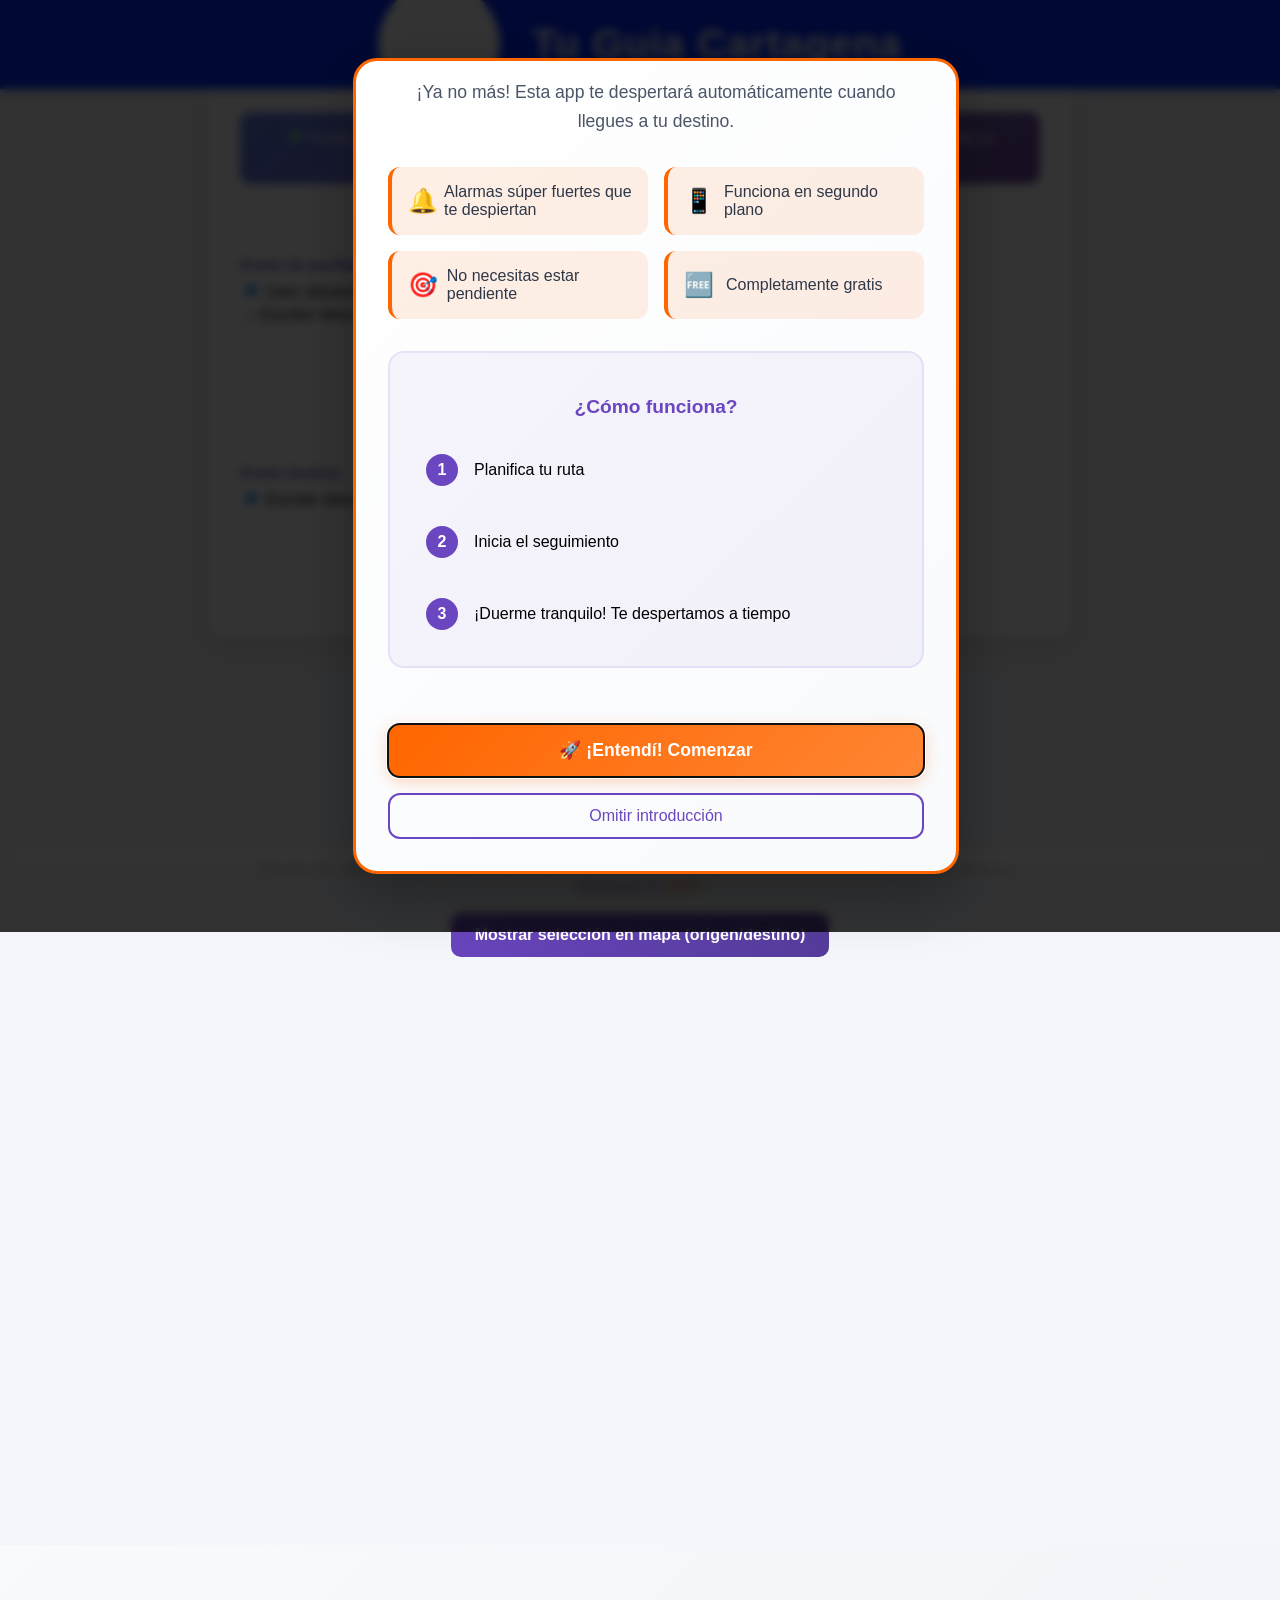
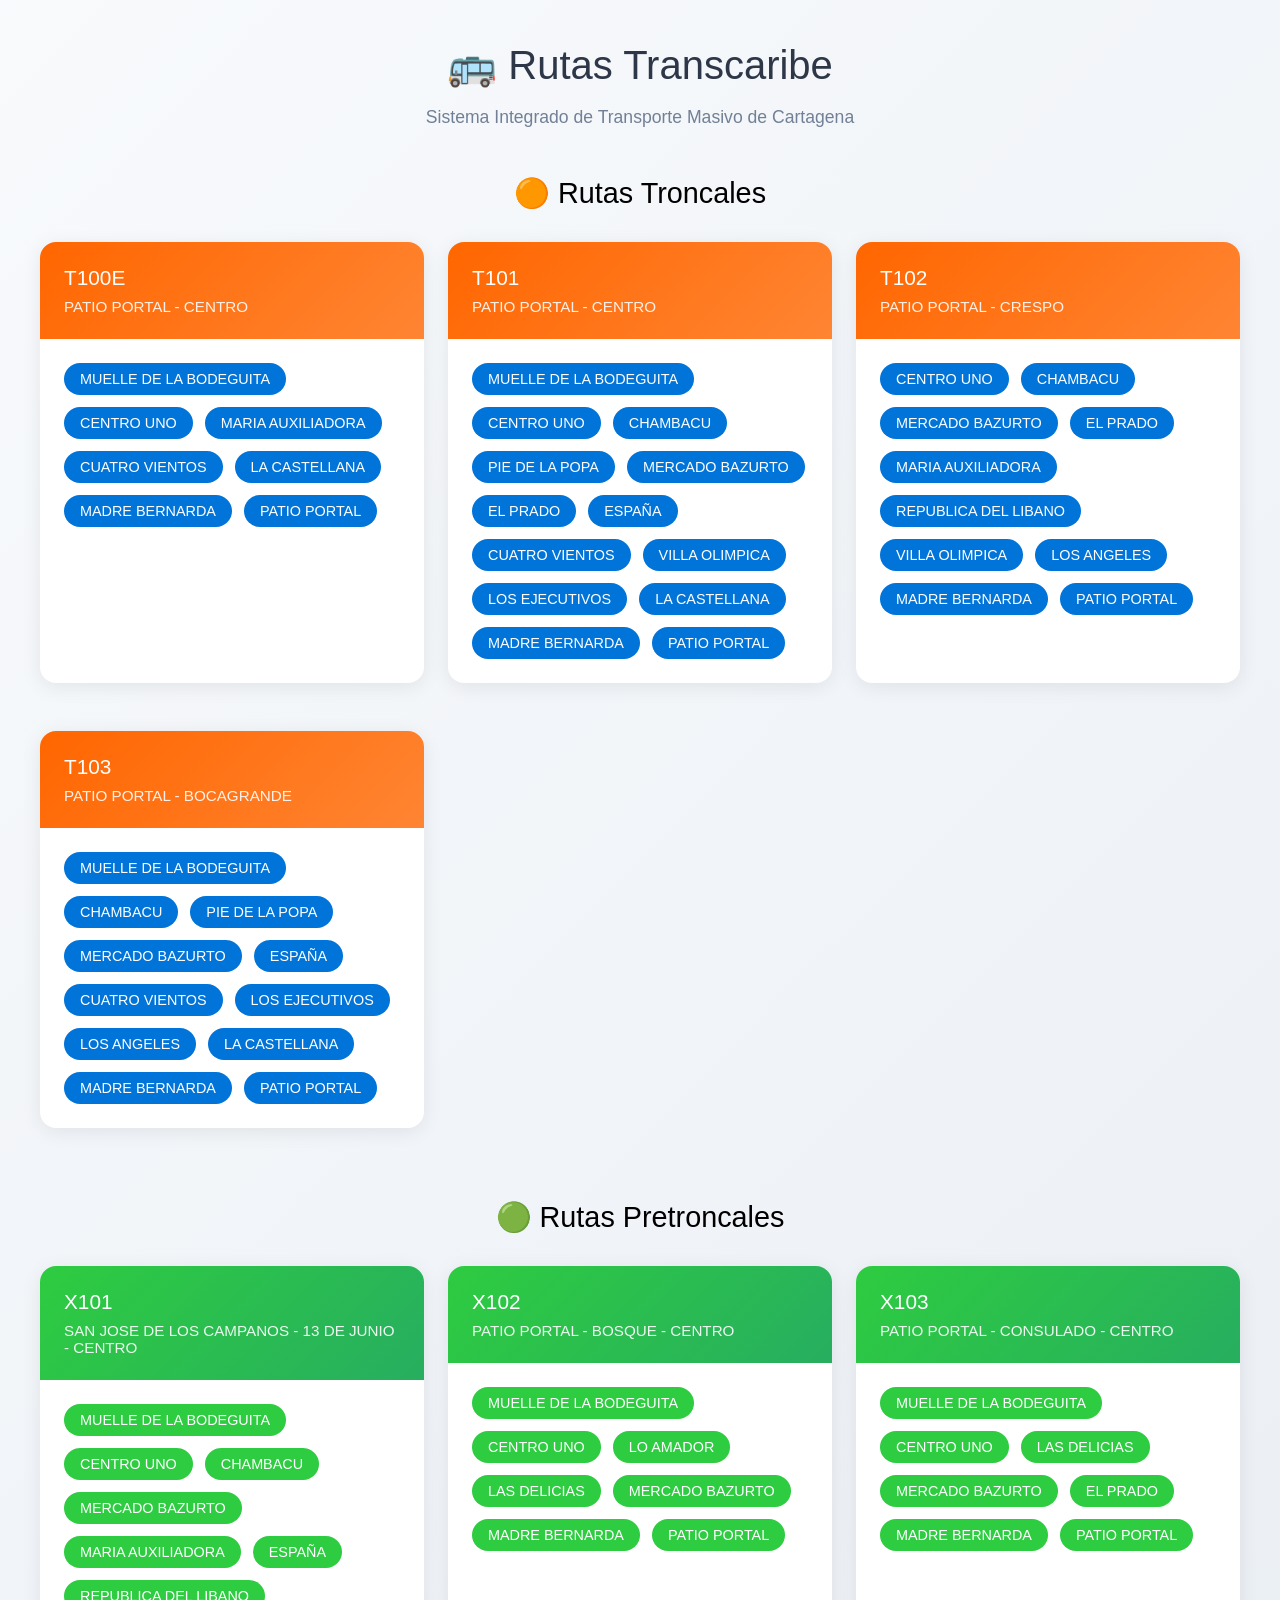
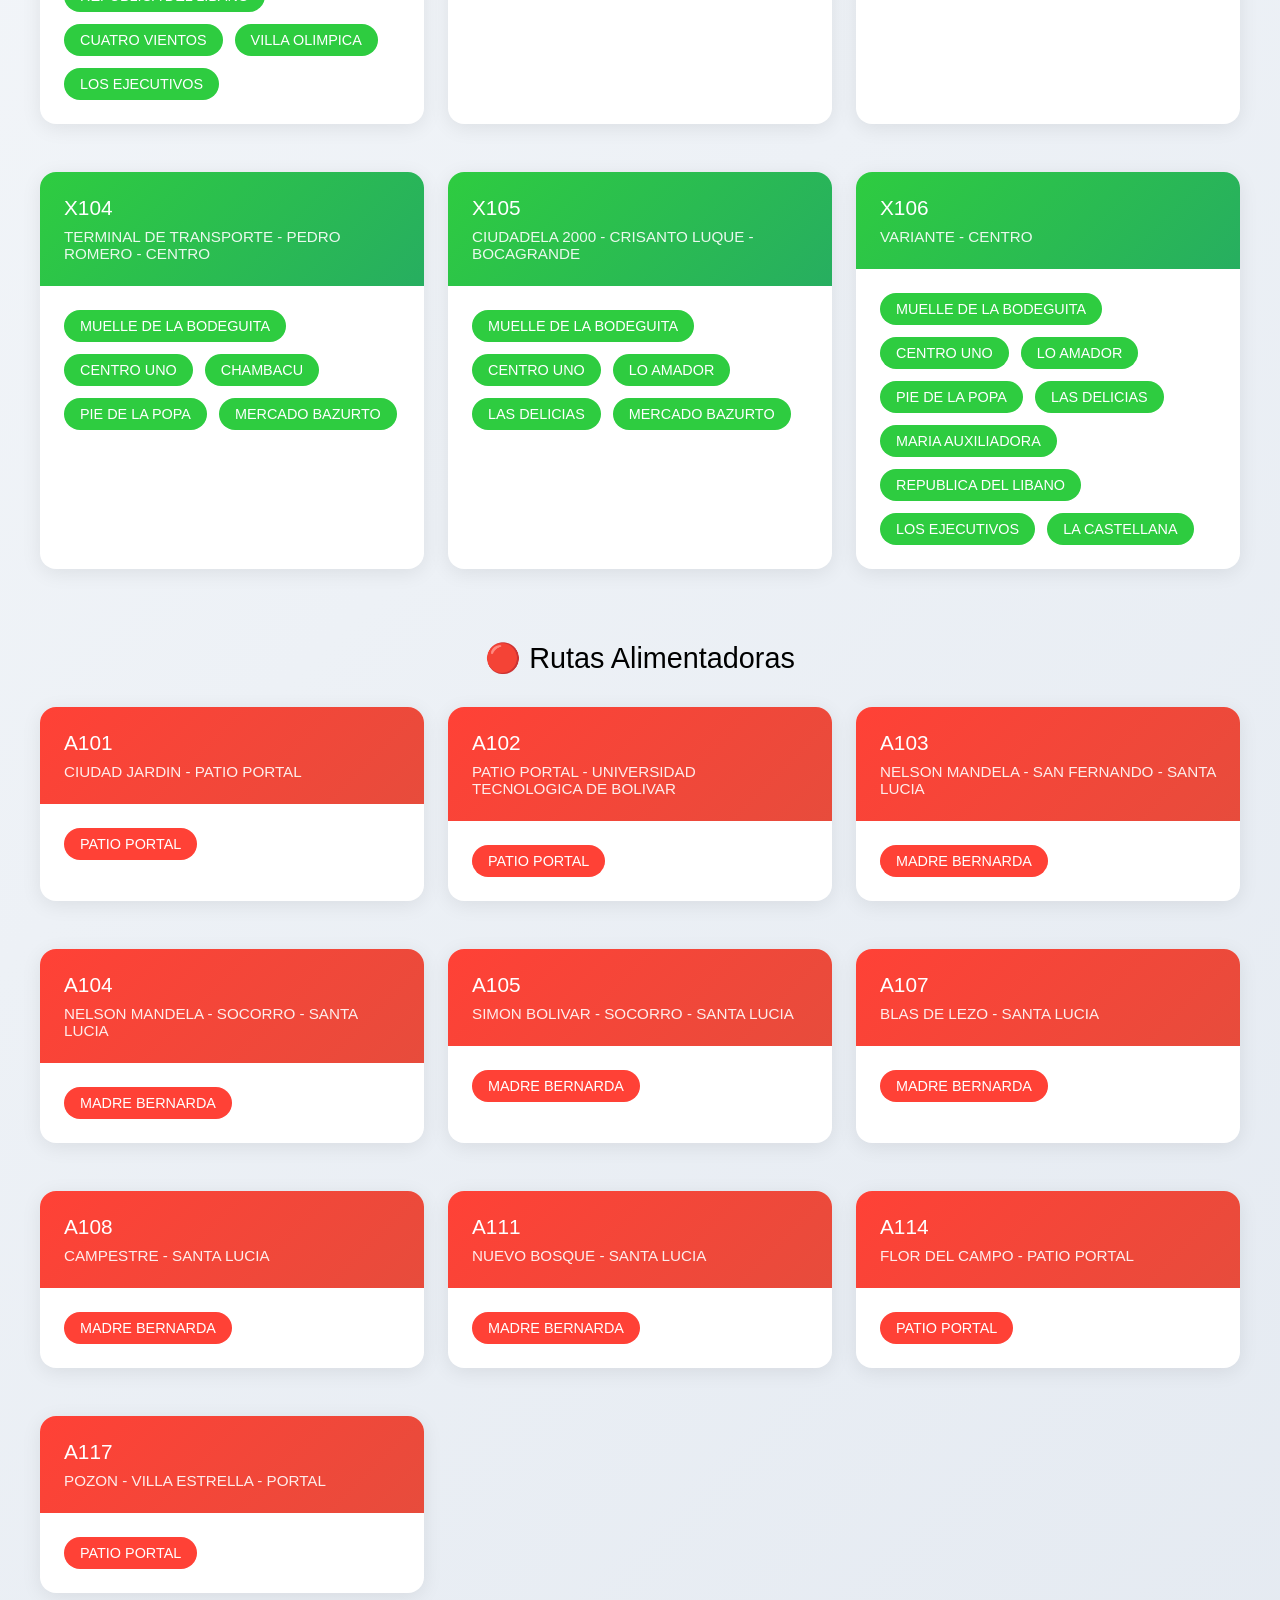
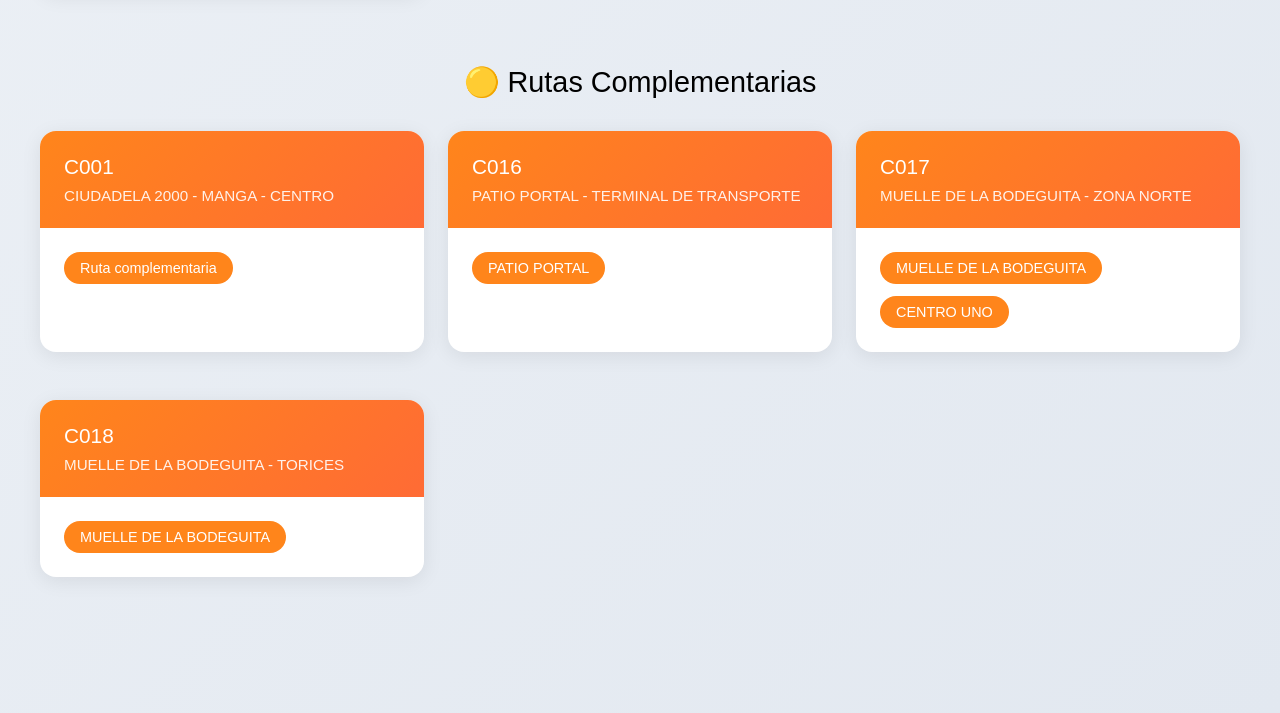
==== index.html @ 726232e3 "ajustes para ejecuncion en segundo plano" ====
<!DOCTYPE html>
<html lang="es">
<head>
    <meta charset="UTF-8">
    <meta name="viewport" content="width=device-width, initial-scale=1.0">
    <title>Mi Guia - Te lleva</title>
    <script src="https://unpkg.com/@mapbox/polyline@1.1.1/src/polyline.js"></script>
    <link rel="stylesheet" href="https://unpkg.com/leaflet/dist/leaflet.css" />
    <link rel="stylesheet" href="mobile-optimizations.css" />
    <link rel="icon" type="image/png" href="logoagapai-ok2.png" />
    
    <!-- PWA Manifest para funcionamiento en segundo plano -->
    <link rel="manifest" href="./manifest.json">
    
    <!-- Meta tags adicionales para PWA móvil -->
    <meta name="apple-mobile-web-app-capable" content="yes">
    <meta name="apple-mobile-web-app-status-bar-style" content="default">
    <meta name="apple-mobile-web-app-title" content="Tu Guía">
    <meta name="mobile-web-app-capable" content="yes">
    <meta name="application-name" content="Tu Guía">
    
    <!-- Iconos para iOS -->
    <link rel="apple-touch-icon" href="logoagapai-ok2.png">
    <link rel="apple-touch-icon" sizes="152x152" href="logoagapai-ok2.png">
    <link rel="apple-touch-icon" sizes="180x180" href="logoagapai-ok2.png">
    <link rel="apple-touch-icon" sizes="167x167" href="logoagapai-ok2.png">
    <style>
        body {
            font-family: 'Segoe UI', Arial, sans-serif;
            margin: 0;
            background: #f4f6fb;
            padding-top: 80px !important;
        }
        header {
            background: #ff6600;
            color: #fff;
            padding: 1.5rem 0;
            text-align: center;
            font-size: 2rem;
            letter-spacing: 1px;
            font-weight: bold;
        }
        .search-container {
            background: white;
            padding: 2rem;
            border-radius: 15px;
            box-shadow: 0 10px 30px rgba(0,0,0,0.1);
            margin-bottom: 2rem;
            max-width: 800px;
            margin-left: auto;
            margin-right: auto;
        }
        
        .search-info {
            background: linear-gradient(135deg, #667eea 0%, #764ba2 100%);
            color: white;
            padding: 1rem;
            border-radius: 10px;
            margin-bottom: 1.5rem;
            text-align: center;
            font-size: 0.9rem;
        }
        
        .search-info p {
            margin: 0;
            line-height: 1.4;
        }
        
        .category-selector {
            margin-bottom: 1.5rem;
        }
        
        .category-select {
            width: 100%;
            padding: 1rem;
            border: 2px solid #e2e8f0;
            border-radius: 12px;
            font-size: 1rem;
            background: white;
            color: #4a5568;
            cursor: pointer;
            transition: all 0.3s ease;
        }
        
        .category-select:focus {
            outline: none;
            border-color: #6b46c1;
            box-shadow: 0 0 0 3px rgba(107, 70, 193, 0.1);
        }
        
        .category-select option {
            padding: 0.5rem;
        }
        .search-row {
            display: flex;
            gap: 1rem;
            margin-bottom: 1rem;
            align-items: flex-end;
        }
        .search-row .search-button {
            height: 48px;
            min-width: 110px;
            margin-bottom: 0;
            align-self: flex-end;
            font-size: 1rem;
            padding: 0 1.5rem;
            white-space: nowrap;
        }
        @media (max-width: 600px) {
            .search-row {
                flex-direction: column;
                gap: 0.5rem;
                align-items: stretch;
            }
            .search-row .search-button {
                width: 100%;
                min-width: unset;
                height: 44px;
                margin-left: 0;
            }
        }
        .input-container {
            position: relative;
            flex: 1;
        }
        .search-input {
            width: 100%;
            padding: 1rem;
            border: 2px solid #e2e8f0;
            border-radius: 12px;
            font-size: 1rem;
            transition: all 0.3s ease;
            background: white;
        }
        .search-input:focus {
            outline: none;
            border-color: #6b46c1;
            box-shadow: 0 0 0 3px rgba(107, 70, 193, 0.1);
        }
        .search-button {
            padding: 1rem 2rem;
            background: linear-gradient(135deg, #6b46c1, #553c9a);
            color: white;
            border: none;
            border-radius: 12px;
            font-size: 1rem;
            font-weight: 500;
            cursor: pointer;
            transition: all 0.3s ease;
            white-space: nowrap;
        }
        .search-button:hover {
            transform: translateY(-2px);
            box-shadow: 0 8px 25px rgba(107, 70, 193, 0.3);
        }
        .or-divider {
            text-align: center;
            margin: 1.5rem 0;
            color: #718096;
            font-weight: 500;
            position: relative;
        }
        .or-divider::before,
        .or-divider::after {
            content: '';
            position: absolute;
            top: 50%;
            width: 45%;
            height: 1px;
            background: #e2e8f0;
        }
        .or-divider::before {
            left: 0;
        }
        .or-divider::after {
            right: 0;
        }
        .controls {
            display: flex;
            justify-content: center;
            gap: 1rem;
            margin-bottom: 2rem;
        }
        .btn-primary, .btn-secondary {
            padding: 1rem 2rem;
            border: none;
            border-radius: 12px;
            font-size: 1rem;
            font-weight: 500;
            cursor: pointer;
            transition: all 0.3s ease;
        }
        .btn-primary {
            background: linear-gradient(135deg, #6b46c1, #553c9a);
            color: white;
        }
        .btn-secondary {
            background: white;
            color: #6b46c1;
            border: 2px solid #6b46c1;
        }
        .btn-primary:hover, .btn-secondary:hover {
            transform: translateY(-2px);
            box-shadow: 0 8px 25px rgba(107, 70, 193, 0.2);
        }
        .info {
            text-align: center;
            margin: 1rem 0;
            padding: 1rem;
            background: rgba(107, 70, 193, 0.1);
            border-radius: 12px;
            color: #553c9a;
            font-weight: 500;
        }
        .legend {
            background: white;
            padding: 2rem;
            border-radius: 16px;
            box-shadow: 0 4px 20px rgba(0, 0, 0, 0.08);
            margin: 2rem 0;
        }
        
        .legend h3 {
            color: #2d3748;
            margin-bottom: 1rem;
            font-size: 1.5rem;
        }
        
        .legend ul {
            list-style: none;
            padding: 0;
        }
        
        .legend li {
            margin-bottom: 0.5rem;
            color: #4a5568;
        }
        
        /* Estilos para contenedores lado a lado */
        .info-containers {
            display: grid;
            grid-template-columns: 1fr 1fr;
            gap: 2rem;
            margin: 2rem 0;
        }
        
        .stats-container {
            background: linear-gradient(135deg, #667eea 0%, #764ba2 100%);
            padding: 2rem;
            border-radius: 16px;
            color: white;
            box-shadow: 0 4px 20px rgba(0, 0, 0, 0.08);
        }
        
        .stats-container h3 {
            margin: 0 0 1.5rem 0;
            font-size: 1.5rem;
            color: white;
        }
        
        .stats-grid {
            display: grid;
            grid-template-columns: repeat(2, 1fr);
            gap: 1rem;
            margin-bottom: 1.5rem;
        }
        
        .stat-item {
            text-align: center;
            padding: 1rem;
            background: rgba(255, 255, 255, 0.1);
            border-radius: 12px;
            backdrop-filter: blur(10px);
        }
        
        .stat-number {
            font-size: 2rem;
            font-weight: bold;
            margin-bottom: 0.5rem;
        }
        
        .stat-label {
            font-size: 0.9rem;
            opacity: 0.9;
        }
        
        .stats-info {
            font-size: 0.9rem;
            opacity: 0.9;
            line-height: 1.6;
        }
        
        @media (max-width: 768px) {
            .info-containers {
                grid-template-columns: 1fr;
                gap: 1rem;
            }
            
            .stats-grid {
                grid-template-columns: repeat(2, 1fr);
            }
        }
        
        @media (max-width: 480px) {
            .stats-grid {
                grid-template-columns: 1fr;
            }
        }
        .suggestions {
            position: absolute;
            left: 0;
            right: 0;
            top: 100%;
            background: #fff;
            border: 2px solid #6b46c1;
            border-radius: 0 0 12px 12px;
            box-shadow: 0 8px 24px rgba(107,70,193,0.15);
            z-index: 9999;
            max-height: 220px;
            overflow-y: auto;
            margin-top: -4px;
        }
        .suggestion-item {
            padding: 0.8em 1.2em;
            cursor: pointer;
            border-bottom: 1px solid #f3eaff;
            font-size: 1rem;
            transition: background 0.2s, color 0.2s;
        }
        .suggestion-item:last-child {
            border-bottom: none;
        }
        .suggestion-item:hover {
            background: #f3eaff;
            color: #6b46c1;
        }
        /* Asegura que el contenedor padre tenga posición relativa */
        .search-group { position: relative; }
        #map {
            width: 100vw;
            height: 60vh;
        }
        .controls {
            display: flex;
            flex-wrap: wrap;
            gap: 1rem;
            justify-content: center;
            margin: 1.5rem 0;
        }
        .controls button {
            padding: 0.5rem 1rem;
            font-size: 1rem;
            border-radius: 5px;
            border: none;
            cursor: pointer;
            transition: background 0.2s;
        }
        .btn-primary {
            background: #ff6600;
            color: #fff;
        }
        .btn-primary:hover {
            background: #e65c00;
        }
        .btn-secondary {
            background: #6c757d;
            color: #fff;
        }
        .btn-secondary:hover {
            background: #5a6268;
        }
        .info {
            text-align: center;
            margin-bottom: 1rem;
            color: #333;
            padding: 1rem;
            background: #fff;
            border-radius: 5px;
            margin: 1rem;
        }
        .legend {
            background: #fff;
            padding: 1rem;
            border-radius: 8px;
            box-shadow: 0 2px 8px rgba(0,0,0,0.07);
            max-width: 350px;
            margin: 2rem auto;
        }
        .legend h3 {
            margin-top: 0;
            color: #ff6600;
        }
        .legend ul {
            padding-left: 1.2rem;
        }
        .suggestions {
            position: absolute;
            background: #fff;
            border: 1px solid #ddd;
            border-top: none;
            max-height: 150px;
            overflow-y: auto;
            z-index: 1000;
            width: 100%;
            box-shadow: 0 2px 4px rgba(0,0,0,0.1);
        }
        .suggestion-item {
            padding: 0.5rem;
            cursor: pointer;
            border-bottom: 1px solid #eee;
        }
        .suggestion-item:hover {
            background: #f8f9fa;
        }
        .input-container {
            position: relative;
            flex: 1;
        }
        
        @media (max-width: 600px) {
            #map { height: 50vh; }
            .search-row { flex-direction: column; }
        }
        
        /* Estilos para la sección de rutas detalladas */
        .routes-detail-section {
            background: linear-gradient(135deg, #f8fafc 0%, #e2e8f0 100%);
            padding: 4rem 2rem;
            margin-top: 2rem;
        }
        
        .routes-container {
            max-width: 1200px;
            margin: 0 auto;
        }
        
        .routes-title {
            text-align: center;
            font-size: 2.5rem;
            font-weight: 300;
            color: #2d3748;
            margin-bottom: 0.5rem;
        }
        
        .routes-subtitle {
            text-align: center;
            color: #718096;
            font-size: 1.1rem;
            margin-bottom: 3rem;
        }
        
        .route-category {
            margin-bottom: 3rem;
        }
        
        .category-title {
            font-size: 1.8rem;
            font-weight: 400;
            margin-bottom: 2rem;
            text-align: center;
        }
        
        .route-card {
            background: white;
            border-radius: 16px;
            box-shadow: 0 4px 20px rgba(0, 0, 0, 0.08);
            margin-bottom: 1.5rem;
            overflow: hidden;
            transition: transform 0.3s ease, box-shadow 0.3s ease;
        }
        
        .route-card:hover {
            transform: translateY(-4px);
            box-shadow: 0 8px 30px rgba(0, 0, 0, 0.12);
        }
        
        .route-header {
            padding: 1.5rem;
            color: white;
        }
        
        .route-header h4 {
            margin: 0 0 0.5rem 0;
            font-size: 1.3rem;
            font-weight: 500;
        }
        
        .route-info {
            font-size: 0.95rem;
            opacity: 0.9;
        }
        
        .route-stations {
            padding: 1.5rem;
            display: flex;
            flex-wrap: wrap;
            gap: 0.75rem;
        }
        
        .station-item {
            padding: 0.5rem 1rem;
            border-radius: 20px;
            font-size: 0.9rem;
            font-weight: 400;
            color: white;
            transition: transform 0.2s ease;
        }
        
        .station-item:hover {
            transform: scale(1.05);
        }
        
        .station-item.portal {
            background: #ff6600;
        }
        
        .station-item.troncal {
            background: #0074D9;
        }
        
        .station-item.pretroncal {
            background: #2ECC40;
        }
        
        .station-item.alimentadora {
            background: #FF4136;
        }
        
        .station-item.complementaria {
            background: #FF851B;
        }
        
        .route-footer {
            padding: 1rem 1.5rem;
            background: #f7fafc;
            border-top: 1px solid #e2e8f0;
            display: flex;
            justify-content: space-between;
            align-items: center;
            font-size: 0.9rem;
            color: #4a5568;
        }
        
        .route-footer span {
            display: flex;
            align-items: center;
            gap: 0.5rem;
        }
        
        @media (max-width: 768px) {
            .routes-detail-section {
                padding: 2rem 1rem;
            }
            
            .routes-title {
                font-size: 2rem;
            }
            
            .route-stations {
                flex-direction: column;
                gap: 0.5rem;
            }
            
            .route-footer {
                flex-direction: column;
                gap: 0.5rem;
                text-align: center;
            }
        }
        
        .input-with-button {
            position: relative;
            display: flex;
            align-items: center;
        }
        
        .location-btn {
            position: absolute;
            right: 10px;
            background: linear-gradient(135deg, #10cdb7 0%, #02912a 100%);
            border: none;
            border-radius: 50%;
            width: 40px;
            height: 40px;
            display: flex;
            align-items: center;
            justify-content: center;
            cursor: pointer;
            transition: all 0.3s ease;
            color: white;
            box-shadow: 0 2px 8px rgba(72, 176, 2, 0.3);
        }
        
        .location-btn:hover {
            transform: scale(1.1);
            box-shadow: 0 4px 12px rgba(2, 191, 46, 0.4);
        }
        
        .location-btn:active {
            transform: scale(0.95);
        }
        
        .location-btn.loading {
            animation: pulse 1.5s infinite;
        }
        
        @keyframes pulse {
            0% { transform: scale(1); }
            50% { transform: scale(1.1); }
            100% { transform: scale(1); }
        }
        
        .search-input {
            padding-right: 60px;
        }
        #endInput {
            width: 100%;
            min-width: 180px;
            max-width: 100%;
            box-sizing: border-box;
        }
        @media (max-width: 600px) {
            .search-row {
                flex-direction: column;
                gap: 0.5rem;
                align-items: stretch;
            }
            .search-row .input-container {
                max-width: 100%;
            }
            #endInput {
                max-width: 100%;
            }
        }
        
        /* Estilos para el vehículo en movimiento */
        .vehicle-marker {
            background: #ff6600;
            border-radius: 50%;
            width: 24px;
            height: 24px;
            display: flex;
            align-items: center;
            justify-content: center;
            border: 3px solid white;
            box-shadow: 0 0 8px rgba(255, 102, 0, 0.6);
            animation: pulse 2s infinite;
            transition: all 0.3s ease;
        }
        
        .vehicle-marker.moving {
            background: #28a745;
            box-shadow: 0 0 12px rgba(40, 167, 69, 0.8);
            animation: pulse 1s infinite, bounce 0.8s infinite;
        }
        
        .vehicle-marker.stopped {
            background: #ff6600;
            box-shadow: 0 0 8px rgba(255, 102, 0, 0.6);
            animation: pulse 3s infinite;
        }
        
        .vehicle-marker::before {
            content: '🚗';
            font-size: 12px;
            animation: bounce 1s infinite;
        }
        
        .vehicle-marker.moving::before {
            animation: bounce 0.8s infinite;
        }
        
        .vehicle-marker.stopped::before {
            animation: none;
        }
        
        /* Estilos para la ruta en tiempo real */
        .realtime-route {
            stroke: #ff6600;
            stroke-width: 4;
            stroke-linecap: round;
            stroke-dasharray: 8, 4;
            animation: dash 2s linear infinite;
        }
        
        @keyframes dash {
            to {
                stroke-dashoffset: -12;
            }
        }
        
        /* Panel de control de la ruta */
        .route-controls {
            position: absolute;
            top: 10px;
            right: 10px;
            background: white;
            padding: 1rem;
            border-radius: 10px;
            box-shadow: 0 4px 12px rgba(0,0,0,0.15);
            z-index: 1000;
            min-width: 200px;
        }
        
        .route-controls h4 {
            margin: 0 0 0.5rem 0;
            color: #333;
            font-size: 0.9rem;
        }
        
        .route-stats {
            display: grid;
            grid-template-columns: 1fr 1fr;
            gap: 0.5rem;
            margin-bottom: 0.5rem;
        }
        
        .route-stat {
            text-align: center;
            padding: 0.5rem;
            background: #f8f9fa;
            border-radius: 5px;
            font-size: 0.8rem;
        }
        
        .route-stat .value {
            font-weight: bold;
            color: #ff6600;
        }
        
        .route-controls button {
            width: 100%;
            padding: 0.5rem;
            margin: 0.25rem 0;
            border: none;
            border-radius: 5px;
            cursor: pointer;
            font-size: 0.8rem;
            transition: all 0.3s ease;
        }
        
        .btn-play {
            background: #28a745;
            color: white;
        }
        
        .btn-pause {
            background: #ffc107;
            color: #333;
        }
        
        .btn-stop {
            background: #dc3545;
            color: white;
        }
        
        .btn-play:hover { background: #218838; }
        .btn-pause:hover { background: #e0a800; }
        .btn-stop:hover { background: #c82333; }
        
        /* Indicador de progreso */
        .progress-indicator {
            width: 100%;
            height: 4px;
            background: #e9ecef;
            border-radius: 2px;
            overflow: hidden;
            margin: 0.5rem 0;
        }
        
        .progress-bar {
            height: 100%;
            background: linear-gradient(90deg, #ff6600, #ff8533);
            width: 0%;
            transition: width 0.3s ease;
        }
        
        /* Estilos para el modo de seguimiento */
        .tracking-mode {
            position: absolute;
            top: 10px;
            left: 10px;
            background: rgba(255, 102, 0, 0.9);
            color: white;
            padding: 0.5rem 1rem;
            border-radius: 20px;
            font-size: 0.8rem;
            font-weight: bold;
            z-index: 1000;
            display: none;
        }
        
        .tracking-mode.active {
            display: block;
            animation: fadeInOut 2s infinite;
        }
        
        @keyframes fadeInOut {
            0%, 100% { opacity: 0.8; }
            50% { opacity: 1; }
        }
        
        /* Estilos para el panel de control automático */
        .route-controls {
            background: rgba(255,255,255,0.95) !important;
            color: #222 !important;
            border: 2px solid #bbb !important;
            padding: 1.5rem;
            border-radius: 16px;
            box-shadow: 0 8px 25px rgba(0, 0, 0, 0.15);
            margin: 1rem auto;
            max-width: 500px;
            text-align: center;
        }
        
        .route-controls h4 {
            margin: 0 0 1rem 0;
            font-size: 1.3rem;
            font-weight: 600;
        }
        
        .route-stats {
            display: grid;
            grid-template-columns: repeat(3, 1fr);
            gap: 1rem;
            margin-bottom: 1.5rem;
        }
        
        .route-stat {
            background: rgba(255, 255, 255, 0.15);
            padding: 1rem;
            border-radius: 12px;
            backdrop-filter: blur(10px);
        }
        
        .route-stat .value {
            font-size: 1.5rem;
            font-weight: bold;
            margin-bottom: 0.25rem;
        }
        
        .route-stat div:last-child {
            font-size: 0.8rem;
            opacity: 0.9;
        }
        
        .progress-indicator {
            background: rgba(255, 255, 255, 0.2);
            border-radius: 10px;
            height: 8px;
            margin-bottom: 1rem;
            overflow: hidden;
        }
        
        .progress-bar {
            background: linear-gradient(90deg, #28a745, #20c997);
            height: 100%;
            width: 0%;
            transition: width 0.5s ease;
            border-radius: 10px;
        }
        
        .auto-status {
            background: rgba(255, 255, 255, 0.1);
            padding: 1rem;
            border-radius: 12px;
            margin-bottom: 1rem;
            transition: background 0.3s ease;
        }
        
        .status-indicator {
            font-size: 1.1rem;
            font-weight: 600;
            display: block;
            color: #ffcc00;
            text-shadow: 0 1px 2px rgba(0, 0, 0, 0.1);
        }
        
        .auto-controls {
            display: flex;
            justify-content: center;
        }
        
        .btn-stop {
            background: rgba(220, 53, 69, 0.9);
            color: white;
            border: none;
            padding: 0.75rem 1.5rem;
            border-radius: 10px;
            font-size: 1rem;
            font-weight: 600;
            cursor: pointer;
            transition: all 0.3s ease;
        }
        
        .btn-stop:hover {
            background: rgba(220, 53, 69, 1);
            transform: translateY(-2px);
            box-shadow: 0 4px 12px rgba(220, 53, 69, 0.3);
        }
        
        .tracking-mode {
            background: linear-gradient(135deg, #28a745, #20c997);
            color: white;
            text-align: center;
            padding: 0.75rem;
            font-weight: 600;
            border-radius: 10px;
            margin: 1rem auto;
            max-width: 500px;
            display: none;
        }
        
        .tracking-mode.active {
            display: block;
        }
        
        /* Estilos para el sistema de botones de selección en mapa */
        .map-selection-toggle {
            background: linear-gradient(135deg, #6b46c1, #553c9a);
            color: white;
            border: none;
            padding: 0.75rem 1.5rem;
            border-radius: 10px;
            font-size: 1rem;
            font-weight: 600;
            cursor: pointer;
            transition: all 0.3s ease;
            margin: 1rem auto;
            display: block;
        }
        
        .map-selection-toggle:hover {
            transform: translateY(-2px);
            box-shadow: 0 8px 25px rgba(107, 70, 193, 0.3);
        }
        
        .map-selection-controls {
            background: rgba(255, 255, 255, 0.95);
            padding: 1rem;
            border-radius: 12px;
            box-shadow: 0 4px 20px rgba(0, 0, 0, 0.1);
            margin: 1rem auto;
            max-width: 500px;
            text-align: center;
            display: none;
            backdrop-filter: blur(10px);
        }
        
        .map-selection-controls.active {
            display: block;
        }
        
        .map-selection-controls h4 {
            margin: 0 0 1rem 0;
            color: #333;
            font-size: 1.1rem;
        }
        
        .map-selection-buttons {
            display: flex;
            gap: 1rem;
            justify-content: center;
            flex-wrap: wrap;
        }
        
        .map-selection-btn {
            background: linear-gradient(135deg, #667eea, #764ba2);
            color: white;
            border: none;
            padding: 0.75rem 1.5rem;
            border-radius: 8px;
            font-size: 0.9rem;
            font-weight: 500;
            cursor: pointer;
            transition: all 0.3s ease;
            white-space: nowrap;
        }
        
        .map-selection-btn:hover {
            transform: translateY(-2px);
            box-shadow: 0 4px 15px rgba(102, 126, 234, 0.3);
        }
        
        .map-selection-btn.active {
            background: linear-gradient(135deg, #28a745, #20c997);
            box-shadow: 0 4px 15px rgba(40, 167, 69, 0.3);
        }
        
        .map-selection-info {
            margin-top: 1rem;
            padding: 0.75rem;
            background: rgba(107, 70, 193, 0.1);
            border-radius: 8px;
            color: #553c9a;
            font-size: 0.9rem;
            font-weight: 500;
        }
        
        /* Estilos para la sección de rutas Transcaribe */
        .routes-section {
            background: linear-gradient(135deg, #f8fafc 0%, #e2e8f0 100%);
            padding: 4rem 2rem;
            margin-top: 2rem;
        }
        
        .routes-container {
            max-width: 1200px;
            margin: 0 auto;
        }
        
        .routes-title {
            text-align: center;
            font-size: 2.5rem;
            font-weight: 300;
            color: #2d3748;
            margin-bottom: 0.5rem;
        }
        
        .routes-subtitle {
            text-align: center;
            color: #718096;
            font-size: 1.1rem;
            margin-bottom: 3rem;
        }
        
        .route-category {
            margin-bottom: 3rem;
        }
        
        .category-title {
            font-size: 1.8rem;
            font-weight: 400;
            margin-bottom: 2rem;
            text-align: center;
        }
        
        .routes-grid {
            display: grid;
            grid-template-columns: repeat(auto-fit, minmax(350px, 1fr));
            gap: 1.5rem;
        }
        
        .route-card {
            background: white;
            border-radius: 16px;
            box-shadow: 0 4px 20px rgba(0, 0, 0, 0.08);
            overflow: hidden;
            transition: transform 0.3s ease, box-shadow 0.3s ease;
        }
        
        .route-card:hover {
            transform: translateY(-4px);
            box-shadow: 0 8px 30px rgba(0, 0, 0, 0.12);
        }
        
        .route-header {
            padding: 1.5rem;
            color: white;
        }
        
        .route-header h4 {
            margin: 0 0 0.5rem 0;
            font-size: 1.3rem;
            font-weight: 500;
        }
        
        .route-info {
            font-size: 0.95rem;
            opacity: 0.9;
        }
        
        .route-stations {
            padding: 1.5rem;
            display: flex;
            flex-wrap: wrap;
            gap: 0.75rem;
        }
        
        .station-item {
            padding: 0.5rem 1rem;
            border-radius: 20px;
            font-size: 0.9rem;
            font-weight: 400;
            color: white;
            transition: transform 0.2s ease;
        }
        
        .station-item:hover {
            transform: scale(1.05);
        }
        
        .station-item.portal {
            background: #ff6600;
        }
        
        .station-item.troncal {
            background: #0074D9;
        }
        
        .station-item.pretroncal {
            background: #2ECC40;
        }
        
        .station-item.alimentadora {
            background: #FF4136;
        }
        
        .station-item.complementaria {
            background: #FF851B;
        }
        
        @media (max-width: 768px) {
            .routes-section {
                padding: 2rem 1rem;
            }
            
            .routes-title {
                font-size: 2rem;
            }
            
            .routes-grid {
                grid-template-columns: 1fr;
            }
            
            .route-stations {
                flex-direction: column;
                gap: 0.5rem;
            }
        }
        /* Agregar estilos para las etiquetas de estación */
        .estacion-label {
            background: #fff;
            color: #ff6600;
            font-weight: bold;
            border-radius: 6px;
            border: 1px solid #ff6600;
            padding: 2px 8px;
            font-size: 1rem;
            box-shadow: 0 2px 8px rgba(0,0,0,0.07);
        }
        .search-input, #startUbicacionInput, #startDireccionInput, #endDireccionInput, #startParaderoSelect, #endParaderoSelect {
          width: 100%;
          max-width: 400px;
          box-sizing: border-box;
          margin-left: auto;
          margin-right: auto;
          display: block;
        }
        #updateLocationBtn.location-btn {
          width: 100%;
          max-width: 200px;
          margin: 0.5em auto 0 auto;
          display: block;
          position: static;
        }
        /* Estilo visual mejorado para los selectores de paraderos */
        #startParaderoSelect, #endParaderoSelect {
            border: 2px solid #6b46c1;
            border-radius: 12px;
            padding: 0.7em 1.2em;
            font-size: 1.05rem;
            background: #fff;
            color: #2d3748;
            box-shadow: 0 2px 12px rgba(107,70,193,0.10);
            transition: border-color 0.2s, box-shadow 0.2s;
            outline: none;
            margin-bottom: 0.7em;
            appearance: none;
            background-image: url('data:image/svg+xml;utf8,<svg fill="%236b46c1" height="20" viewBox="0 0 20 20" width="20" xmlns="http://www.w3.org/2000/svg"><path d="M7.293 8.293a1 1 0 011.414 0L10 9.586l1.293-1.293a1 1 0 111.414 1.414l-2 2a1 1 0 01-1.414 0l-2-2a1 1 0 010-1.414z"/></svg>');
            background-repeat: no-repeat;
            background-position: right 1em center;
            background-size: 1.2em;
        }
        #startParaderoSelect:focus, #endParaderoSelect:focus {
            border-color: #ff6600;
            box-shadow: 0 0 0 3px #ff660033;
        }
        #startParaderoSelect option, #endParaderoSelect option {
            padding: 0.7em 1em;
            font-size: 1rem;
            background: #fff;
            color: #2d3748;
        }
        #startParaderoSelect option:hover, #endParaderoSelect option:hover {
            background: #f7fafc;
            color: #6b46c1;
        }
        .rutas-info {
          display: flex !important;
          flex-wrap: wrap;
          gap: 4px !important;
          margin-bottom: 0.5em !important;
          min-height: 18px !important;
          background: transparent !important;
          border: none !important;
          padding: 0 !important;
          border-radius: 8px !important;
          box-shadow: none !important;
          color: #222 !important;
          z-index: 1000 !important;
          transition: all 0.2s;
        }
        .ruta-chip {
          display: inline-block !important;
          font-size: 0.72em !important;
          font-weight: 600 !important;
          border-radius: 8px !important;
          padding: 1px 7px !important;
          color: #fff !important;
          margin-right: 2px !important;
          margin-bottom: 2px !important;
          letter-spacing: 0.5px !important;
          box-shadow: 0 1px 3px rgba(0,0,0,0.07) !important;
          line-height: 1.5 !important;
          border: none !important;
        }
        .ruta-troncal { background: #ff6600 !important; }
        .ruta-pretroncal { background: #2ecc40 !important; }
        .ruta-alimentadora { background: #007bff !important; }
        .ruta-complementaria { background: #ffcc00 !important; color: #333 !important; }
        .footer-agapai {
            width: 100vw;
            text-align: center;
            padding: 1.2em 0 0.7em 0;
            font-size: 10px;
            color: #6b46c1;
            font-weight: 400;
            letter-spacing: 0.5px;
            position: fixed;
            left: 0;
            bottom: 0;
            background: #f4f6fb;
            z-index: 9999;
            box-shadow: 0 -2px 8px rgba(0,0,0,0.04);
        }
        .footer-agapai a {
            color: #ff6600;
            text-decoration: none;
            font-weight: 400;
        }
        @media (max-width: 600px) {
            .footer-agapai { font-size: 0.95em; padding-bottom: 0.5em; }
        }
        
        /* =================== ESTILOS MINI BANNER RECORDATORIO =================== */
        .reminder-banner {
            position: fixed;
            top: 20px;
            left: 50%;
            transform: translateX(-50%);
            z-index: 9999;
            animation: reminderSlideDown 0.4s ease-out;
            max-width: 90vw;
        }
        
        .reminder-content {
            background: linear-gradient(135deg, #ff6600 0%, #ff8533 100%);
            color: white;
            padding: 12px 20px;
            border-radius: 12px;
            box-shadow: 0 4px 20px rgba(255, 102, 0, 0.3);
            display: flex;
            align-items: center;
            gap: 12px;
            min-width: 320px;
            position: relative;
        }
        
        .reminder-icon {
            font-size: 1.5rem;
            animation: reminderPulse 2s infinite;
        }
        
        .reminder-text {
            flex: 1;
            font-size: 0.95rem;
            line-height: 1.4;
        }
        
        .reminder-close {
            background: rgba(255, 255, 255, 0.2);
            border: none;
            color: white;
            font-size: 1.4rem;
            font-weight: bold;
            width: 28px;
            height: 28px;
            border-radius: 50%;
            cursor: pointer;
            display: flex;
            align-items: center;
            justify-content: center;
            line-height: 1;
            transition: all 0.2s ease;
        }
        
        .reminder-close:hover {
            background: rgba(255, 255, 255, 0.3);
            transform: scale(1.1);
        }
        
        @keyframes reminderSlideDown {
            from { 
                transform: translateX(-50%) translateY(-100%); 
                opacity: 0; 
            }
            to { 
                transform: translateX(-50%) translateY(0); 
                opacity: 1; 
            }
        }
        
        @keyframes reminderPulse {
            0%, 100% { transform: scale(1); }
            50% { transform: scale(1.1); }
        }
        
        /* Responsive para móviles */
        @media (max-width: 600px) {
            .reminder-banner {
                top: 10px;
                max-width: 95vw;
            }
            
            .reminder-content {
                min-width: auto;
                padding: 10px 16px;
                font-size: 0.9rem;
            }
            
            .reminder-text {
                font-size: 0.85rem;
            }
        }
        
        /* =================== ESTILOS MODAL DE BIENVENIDA =================== */
        .welcome-modal {
            position: fixed;
            top: 0;
            left: 0;
            width: 100vw;
            height: 100vh;
            background: rgba(0, 0, 0, 0.8);
            backdrop-filter: blur(5px);
            z-index: 10000;
            display: flex;
            align-items: center;
            justify-content: center;
            padding: 1rem;
            animation: welcomeFadeIn 0.5s ease-out;
        }
        
        .welcome-content {
            background: linear-gradient(135deg, #ffffff 0%, #f8fafc 100%);
            border-radius: 24px;
            max-width: 600px;
            width: 100%;
            max-height: 90vh;
            overflow-y: auto;
            box-shadow: 0 20px 60px rgba(0, 0, 0, 0.3);
            animation: welcomeSlideUp 0.6s ease-out;
            border: 3px solid #ff6600;
        }
        
        .welcome-header {
            text-align: center;
            padding: 2rem 2rem 1rem 2rem;
            background: linear-gradient(135deg, #ff6600 0%, #ff8533 100%);
            color: white;
            border-radius: 21px 21px 0 0;
        }
        
        .welcome-icon {
            font-size: 3rem;
            margin-bottom: 0.5rem;
            animation: welcomeBounce 1s ease-in-out infinite alternate;
        }
        
        .welcome-header h2 {
            margin: 0;
            font-size: 1.8rem;
            font-weight: 700;
            text-shadow: 0 2px 4px rgba(0, 0, 0, 0.2);
        }
        
        .welcome-body {
            padding: 2rem;
        }
        
        .problem h3 {
            color: #2d3748;
            font-size: 1.3rem;
            margin-bottom: 0.5rem;
            text-align: center;
        }
        
        .problem p {
            color: #4a5568;
            font-size: 1.1rem;
            text-align: center;
            margin-bottom: 2rem;
            line-height: 1.6;
        }
        
        .features {
            display: grid;
            grid-template-columns: repeat(auto-fit, minmax(250px, 1fr));
            gap: 1rem;
            margin-bottom: 2rem;
        }
        
        .feature {
            display: flex;
            align-items: center;
            gap: 0.75rem;
            padding: 1rem;
            background: rgba(255, 102, 0, 0.1);
            border-radius: 12px;
            border-left: 4px solid #ff6600;
        }
        
        .feature-icon {
            font-size: 1.5rem;
            min-width: 1.5rem;
        }
        
        .feature span:last-child {
            font-weight: 500;
            color: #2d3748;
        }
        
        .how-it-works {
            background: rgba(107, 70, 193, 0.05);
            padding: 1.5rem;
            border-radius: 16px;
            border: 2px solid rgba(107, 70, 193, 0.1);
        }
        
        .how-it-works h3 {
            color: #6b46c1;
            text-align: center;
            margin-bottom: 1.5rem;
            font-size: 1.2rem;
        }
        
        .steps {
            display: flex;
            flex-direction: column;
            gap: 1rem;
        }
        
        .step {
            display: flex;
            align-items: center;
            gap: 1rem;
            padding: 0.75rem;
        }
        
        .step-number {
            background: #6b46c1;
            color: white;
            width: 2rem;
            height: 2rem;
            border-radius: 50%;
            display: flex;
            align-items: center;
            justify-content: center;
            font-weight: bold;
            min-width: 2rem;
        }
        
        .welcome-footer {
            padding: 1.5rem 2rem 2rem 2rem;
            display: flex;
            flex-direction: column;
            gap: 1rem;
        }
        
        .welcome-btn-primary {
            background: linear-gradient(135deg, #ff6600 0%, #ff8533 100%);
            color: white;
            border: none;
            padding: 1rem 2rem;
            border-radius: 12px;
            font-size: 1.1rem;
            font-weight: 600;
            cursor: pointer;
            transition: all 0.3s ease;
            box-shadow: 0 4px 15px rgba(255, 102, 0, 0.3);
        }
        
        .welcome-btn-primary:hover {
            transform: translateY(-2px);
            box-shadow: 0 6px 20px rgba(255, 102, 0, 0.4);
        }
        
        .welcome-btn-secondary {
            background: transparent;
            color: #6b46c1;
            border: 2px solid #6b46c1;
            padding: 0.75rem 1.5rem;
            border-radius: 12px;
            font-size: 1rem;
            font-weight: 500;
            cursor: pointer;
            transition: all 0.3s ease;
        }
        
        .welcome-btn-secondary:hover {
            background: #6b46c1;
            color: white;
        }
        
        /* Animaciones */
        @keyframes welcomeFadeIn {
            from { opacity: 0; }
            to { opacity: 1; }
        }
        
        @keyframes welcomeSlideUp {
            from { transform: translateY(50px); opacity: 0; }
            to { transform: translateY(0); opacity: 1; }
        }
        
        @keyframes welcomeBounce {
            from { transform: translateY(0); }
            to { transform: translateY(-5px); }
        }
        
        /* Responsive */
        @media (max-width: 768px) {
            .welcome-content {
                margin: 0.5rem;
                max-height: 95vh;
            }
            
            .welcome-header {
                padding: 1.5rem 1rem 1rem 1rem;
            }
            
            .welcome-header h2 {
                font-size: 1.5rem;
            }
            
            .welcome-body {
                padding: 1.5rem 1rem;
            }
            
            .welcome-footer {
                padding: 1rem;
            }
            
            .features {
                grid-template-columns: 1fr;
            }
            
            .steps {
                gap: 0.75rem;
            }
        }
        /* === HEADER STICKY (fijo arriba) y COMPACTO EN MÓVILES (ajuste fuerte) === */
        #headerTitle {
          position: fixed;
          top: 0;
          left: 0;
          width: 100%;
          z-index: 9999;
          padding: 1.2rem 0;
          background: #ff6600;
          color: #fff;
          box-shadow: 0 2px 8px rgba(0,0,0,0.10);
        }
        @media (max-width: 600px) {
          #headerTitle {
            padding: 0.5rem 0;
          }
          body {
            padding-top: 40px !important;
          }
        }
        /* === HEADER ALTO REDUCIDO AL 4.5% DEL VIEWPORT (90% del anterior) === */
        #headerTitle {
          height: 4.5vh;
          min-height: 34px;
          max-height: 63px;
          display: flex;
          align-items: center;
          justify-content: center;
          background: #ff6600;
          color: #fff;
          box-shadow: 0 2px 8px rgba(0,0,0,0.10);
          padding: 0 0.45rem;
        }
        #headerTitle img {
          height: 63%;
          max-height: 34px;
          width: auto;
          margin-right: 9px;
        }
        #headerTitle span {
          font-size: 0.99rem;
          line-height: 1.1;
        }
        @media (max-width: 600px) {
          #headerTitle {
            height: 4.5vh;
            min-height: 25px;
            max-height: 40px;
            padding: 0 0.27rem;
          }
          #headerTitle img {
            max-height: 25px;
            height: 63%;
            margin-right: 5px;
          }
          #headerTitle span {
            font-size: 2rem !important;
            font-weight: bold;
            line-height: 1.2 !important;
            letter-spacing: 1px;
          }
        }
        .logo-agapai {
          height: 110px !important;
          width: 110px !important;
          max-height: none !important;
          max-width: none !important;
          min-height: 0 !important;
          min-width: 0 !important;
          margin-right: 12px;
        }
        .logo-circle {
          height: 120px;
          width: 120px;
          background: #fff;
          border-radius: 50%;
          display: flex;
          align-items: center;
          justify-content: center;
          box-shadow: 0 2px 8px rgba(0,0,0,0.07);
          border: 1.5px solid #e0e0e0;
          margin-right: 12px;
        }
        @media (max-width: 600px) {
          .logo-circle {
            height: 70px;
            width: 70px;
            min-width: 70px;
            min-height: 70px;
          }
          .logo-agapai {
            height: 60px !important;
            width: 60px !important;
            min-width: 60px !important;
            min-height: 60px !important;
          }
          #headerTitle img {
            max-height: unset;
            height: unset;
          }
        }
        @media (max-width: 600px) {
          #headerTitle span {
            margin-left: 0.05em !important;
          }
        }
        @media (max-width: 600px) {
          #headerTitle {
            justify-content: flex-start !important;
            text-align: left !important;
            padding-left: 1em;
          }
          #headerTitle span {
            margin-left: 0.05em !important;
          }
        }
        #routeControls {
          margin-top: 110px;
        }
        @media (max-width: 600px) {
          #routeControls {
            margin-top: 50px;
          }
        }
        @media (max-width: 600px) {
          .search-info {
            margin-top: 20px;
          }
        }
        @media (max-width: 600px) {
          #routeControls {
            margin-top: 80px;
          }
        }
    </style>
    <script async defer src="https://maps.googleapis.com/maps/api/js?key=AIzaSyBUadVPYtXGXPX1vWMR5nc3lgSrW-FzUls&libraries=places"></script>
    
    <!-- Scripts para segundo plano y optimización móvil -->
    <script src="utils.js"></script>
    <script src="state-manager.js"></script>
    <script src="error-handler.js"></script>
    <script src="background-manager.js"></script>
    <script src="mobile-optimization.js"></script>
    
    <!-- Sistema de Cache y Monitoreo de API -->
    <script>
        // =================== SISTEMA DE CACHE Y MONITOREO API ===================
        class APIOptimizer {
            constructor() {
                this.cachePrefix = 'tuguia_route_cache_';
                this.statsKey = 'tuguia_api_stats';
                this.cacheExpiry = 24 * 60 * 60 * 1000; // 24 horas en milisegundos
                this.dailyLimit = 2000; // Límite OpenRouteService
                
                this.initializeStats();
                this.cleanExpiredCache();
            }
            
            // =================== SISTEMA DE CACHE ===================
            generateCacheKey(startCoords, endCoords, profile = 'driving-car') {
                // Redondear coordenadas para mejorar cache hits
                const lat1 = Math.round(startCoords[0] * 10000) / 10000;
                const lon1 = Math.round(startCoords[1] * 10000) / 10000;
                const lat2 = Math.round(endCoords[0] * 10000) / 10000;
                const lon2 = Math.round(endCoords[1] * 10000) / 10000;
                
                return `${this.cachePrefix}${lat1},${lon1}_${lat2},${lon2}_${profile}`;
            }
            
            getCachedRoute(cacheKey) {
                try {
                    const cached = localStorage.getItem(cacheKey);
                    if (!cached) return null;
                    
                    const data = JSON.parse(cached);
                    const now = Date.now();
                    
                    // Verificar si no ha expirado
                    if (now - data.timestamp > this.cacheExpiry) {
                        localStorage.removeItem(cacheKey);
                        return null;
                    }
                    
                    console.log('🎯 Cache HIT - Ruta encontrada en cache local');
                    this.recordStats('cache_hit');
                    return data.route;
                    
                } catch (error) {
                    console.warn('Error al leer cache:', error);
                    return null;
                }
            }
            
            setCachedRoute(cacheKey, routeData) {
                try {
                    const cacheData = {
                        route: routeData,
                        timestamp: Date.now()
                    };
                    
                    localStorage.setItem(cacheKey, JSON.stringify(cacheData));
                    console.log('💾 Ruta guardada en cache local');
                    
                } catch (error) {
                    console.warn('Error al guardar en cache:', error);
                    // Si localStorage está lleno, limpiar cache antiguo
                    this.cleanExpiredCache();
                }
            }
            
            cleanExpiredCache() {
                try {
                    const now = Date.now();
                    const keysToRemove = [];
                    
                    // Buscar claves de cache expiradas
                    for (let i = 0; i < localStorage.length; i++) {
                        const key = localStorage.key(i);
                        if (key && key.startsWith(this.cachePrefix)) {
                            const data = JSON.parse(localStorage.getItem(key) || '{}');
                            if (now - data.timestamp > this.cacheExpiry) {
                                keysToRemove.push(key);
                            }
                        }
                    }
                    
                    // Eliminar cache expirado
                    keysToRemove.forEach(key => localStorage.removeItem(key));
                    
                    if (keysToRemove.length > 0) {
                        console.log(`🧹 Limpieza automática: ${keysToRemove.length} rutas expiradas eliminadas`);
                    }
                    
                } catch (error) {
                    console.warn('Error en limpieza de cache:', error);
                }
            }
            
            // =================== SISTEMA DE MONITOREO ===================
            initializeStats() {
                const today = this.getToday();
                const stats = this.getStats();
                
                // Reset stats si es un nuevo día
                if (stats.date !== today) {
                    this.resetDailyStats();
                }
            }
            
            getStats() {
                try {
                    const stats = localStorage.getItem(this.statsKey);
                    return stats ? JSON.parse(stats) : this.getDefaultStats();
                } catch (error) {
                    return this.getDefaultStats();
                }
            }
            
            getDefaultStats() {
                return {
                    date: this.getToday(),
                    apiRequests: 0,
                    cacheHits: 0,
                    uniqueRoutes: new Set().toJSON ? [] : [],
                    hourlyDistribution: {},
                    popularRoutes: {},
                    totalUsers: new Set().toJSON ? [] : [],
                    errors: 0
                };
            }
            
            recordStats(type, metadata = {}) {
                try {
                    const stats = this.getStats();
                    const hour = new Date().getHours();
                    const now = Date.now();
                    
                    // Actualizar contadores
                    switch (type) {
                        case 'api_request':
                            stats.apiRequests++;
                            this.recordHourlyUsage(stats, hour);
                            if (metadata.routeKey) {
                                this.recordPopularRoute(stats, metadata.routeKey);
                            }
                            break;
                            
                        case 'cache_hit':
                            stats.cacheHits++;
                            break;
                            
                        case 'unique_user':
                            if (metadata.userId && !stats.totalUsers.includes(metadata.userId)) {
                                stats.totalUsers.push(metadata.userId);
                            }
                            break;
                            
                        case 'error':
                            stats.errors++;
                            break;
                    }
                    
                    // Guardar stats actualizadas
                    localStorage.setItem(this.statsKey, JSON.stringify(stats));
                    
                    // Alertar si nos acercamos al límite
                    this.checkDailyLimit(stats);
                    
                } catch (error) {
                    console.warn('Error al registrar stats:', error);
                }
            }
            
            recordHourlyUsage(stats, hour) {
                if (!stats.hourlyDistribution[hour]) {
                    stats.hourlyDistribution[hour] = 0;
                }
                stats.hourlyDistribution[hour]++;
            }
            
            recordPopularRoute(stats, routeKey) {
                if (!stats.popularRoutes[routeKey]) {
                    stats.popularRoutes[routeKey] = 0;
                }
                stats.popularRoutes[routeKey]++;
            }
            
            checkDailyLimit(stats) {
                const percentage = (stats.apiRequests / this.dailyLimit) * 100;
                
                if (percentage >= 90) {
                    console.warn('🚨 ALERTA: Has usado el 90% del límite diario de API!');
                    this.showLimitAlert('CRÍTICO', percentage);
                } else if (percentage >= 75) {
                    console.warn('⚠️ ADVERTENCIA: Has usado el 75% del límite diario de API');
                    this.showLimitAlert('ADVERTENCIA', percentage);
                } else if (percentage >= 50) {
                    console.info('📊 INFO: Has usado el 50% del límite diario de API');
                }
            }
            
            showLimitAlert(level, percentage) {
                // Mostrar notificación discreta al administrador
                if (window.Notification && Notification.permission === 'granted') {
                    new Notification(`${level}: Límite API`, {
                        body: `Has usado ${percentage.toFixed(1)}% del límite diario (${this.getStats().apiRequests}/${this.dailyLimit})`,
                        icon: './logoagapai-ok2.png'
                    });
                }
            }
            
            resetDailyStats() {
                const newStats = this.getDefaultStats();
                localStorage.setItem(this.statsKey, JSON.stringify(newStats));
                console.log('🔄 Stats diarias reseteadas para nuevo día');
            }
            
            getToday() {
                return new Date().toISOString().split('T')[0]; // YYYY-MM-DD
            }
            
            // =================== FUNCIONES PÚBLICAS ===================
            async optimizedApiCall(apiFunction, startCoords, endCoords, profile = 'driving-car') {
                // Generar clave de cache
                const cacheKey = this.generateCacheKey(startCoords, endCoords, profile);
                
                // Intentar obtener de cache primero
                const cachedResult = this.getCachedRoute(cacheKey);
                if (cachedResult) {
                    return cachedResult;
                }
                
                try {
                    // Registrar que vamos a hacer una llamada a la API
                    this.recordStats('api_request', { routeKey: cacheKey });
                    
                    console.log('🌐 Cache MISS - Consultando API externa...');
                    
                    // Hacer llamada real a la API
                    const result = await apiFunction(startCoords, endCoords, profile);
                    
                    // Guardar resultado en cache
                    this.setCachedRoute(cacheKey, result);
                    
                    return result;
                    
                } catch (error) {
                    this.recordStats('error');
                    console.error('❌ Error en llamada optimizada a API:', error);
                    throw error;
                }
            }
            
            // =================== DASHBOARD DE MONITOREO ===================
            getDashboardData() {
                const stats = this.getStats();
                const cacheSize = this.getCacheSize();
                const percentage = (stats.apiRequests / this.dailyLimit) * 100;
                
                return {
                    today: stats.date,
                    apiRequests: stats.apiRequests,
                    cacheHits: stats.cacheHits,
                    totalRequests: stats.apiRequests + stats.cacheHits,
                    cacheEfficiency: stats.cacheHits > 0 ? ((stats.cacheHits / (stats.apiRequests + stats.cacheHits)) * 100).toFixed(1) : '0',
                    dailyLimitPercentage: percentage.toFixed(1),
                    remainingRequests: this.dailyLimit - stats.apiRequests,
                    uniqueUsers: stats.totalUsers.length,
                    errors: stats.errors,
                    cacheSize: cacheSize,
                    hourlyDistribution: stats.hourlyDistribution,
                    popularRoutes: Object.entries(stats.popularRoutes)
                        .sort(([,a], [,b]) => b - a)
                        .slice(0, 5)
                };
            }
            
            getCacheSize() {
                let count = 0;
                for (let i = 0; i < localStorage.length; i++) {
                    const key = localStorage.key(i);
                    if (key && key.startsWith(this.cachePrefix)) {
                        count++;
                    }
                }
                return count;
            }
            
            showDashboard() {
                const data = this.getDashboardData();
                
                console.group('📊 DASHBOARD DE MONITOREO API');
                console.log('📅 Fecha:', data.today);
                console.log('🌐 Requests API hoy:', data.apiRequests);
                console.log('💾 Cache hits hoy:', data.cacheHits);
                console.log('📈 Total requests:', data.totalRequests);
                console.log('⚡ Eficiencia cache:', data.cacheEfficiency + '%');
                console.log('📊 Límite usado:', data.dailyLimitPercentage + '%');
                console.log('🎯 Requests restantes:', data.remainingRequests);
                console.log('👥 Usuarios únicos:', data.uniqueUsers);
                console.log('❌ Errores:', data.errors);
                console.log('💾 Rutas en cache:', data.cacheSize);
                
                if (data.popularRoutes.length > 0) {
                    console.log('🔥 Rutas más populares:');
                    data.popularRoutes.forEach(([route, count], index) => {
                        console.log(`  ${index + 1}. ${count} veces`);
                    });
                }
                
                console.groupEnd();
                
                return data;
            }
        }
        
        // =================== INICIALIZACIÓN ===================
        window.apiOptimizer = new APIOptimizer();
        
        // =================== FUNCIONES GLOBALES PARA DEBUGGING ===================
        window.showAPIStats = () => window.apiOptimizer.showDashboard();
        window.clearAPICache = () => {
            const keys = [];
            for (let i = 0; i < localStorage.length; i++) {
                const key = localStorage.key(i);
                if (key && key.startsWith('tuguia_route_cache_')) {
                    keys.push(key);
                }
            }
            keys.forEach(key => localStorage.removeItem(key));
            console.log(`🧹 Cache limpiado: ${keys.length} rutas eliminadas`);
        };
        
        console.log('🚀 Sistema de optimización API inicializado');
        console.log('💡 Usa showAPIStats() para ver el dashboard');
    </script>
</head>
<body>
   
       
   
  
  <header id="headerTitle" style="background:#002aff;color:#fff;padding:1.5rem 0;text-align:left;display:flex;align-items:center;gap:12px;">
    
      <!-- <div style="height:120px;width:120px;background:#fff;border-radius:50%;display:flex;align-items:center;justify-content:center;box-shadow:0 2px 8px rgba(0,0,0,0.10);border:3px solid #fff;"> -->
     
        <div class="logo-circle">
          <img class="logo-agapai" src="logoagapai-ok2.png" alt="Logo Agapai" style="border-radius:50%;object-fit:cover;padding:0;vertical-align:middle;display:inline-block;" />
        </div>
     
      <!-- </div> -->
      <span style="font-family:'Segoe UI',Arial,sans-serif;font-size:2.5rem;color:#fff;font-weight:bold;letter-spacing:1px;margin-left:0.2em;">Tu Guia Cartagena</span>
    </header>
    
    <!-- Panel de control de ruta en tiempo real -->
    <div class="route-controls" id="routeControls" style="display: none; background: #fffbe6; border: 2px solid #b0b0b0; border-radius: 12px; box-shadow: 0 1px 4px rgba(33,136,56,0.07); padding: 10px 0;">
        <!-- <h4>🚗 Seguimiento Automático en Tiempo Real</h4> -->
        <div class="tracking-mode-inside" id="trackingModeInside"
             style="color: #218838; border-radius: 8px; padding: 6px 0; margin-bottom: 10px; font-weight: 600; font-size: 1.05rem; text-align: center;">
            <span>🟢 ¡Estás siendo guiado en tiempo real!</span>
        </div>
        <div class="route-stats">
            <div class="route-stat">
                <div class="value" id="distanceTraveled">0.0</div>
                <div>km recorridos</div>
            </div>
            <div class="route-stat">
                <div class="value" id="timeElapsed">00:00</div>
                <div>tiempo</div>
            </div>
            <div class="route-stat">
                <div class="value" id="currentSpeed">0.0</div>
                <div>km/h</div>
            </div>
        </div>
        <div class="progress-indicator">
            <div class="progress-bar" id="progressBar"></div>
        </div>
        <div class="auto-status" id="autoStatus">
            <div style="display:flex;align-items:center;justify-content:space-between;gap:1em;">
              <span class="status-indicator" id="statusIndicator">⏸️ Esperando movimiento</span>
              <button id="finalizeBtn" style="display:none;margin-left:auto;background:linear-gradient(90deg,#28a745 60%,#20c997 100%);color:#fff;font-size:1.1em;font-weight:700;padding:0.5em 1.5em;border:none;border-radius:10px;box-shadow:0 2px 8px #28a74544;cursor:pointer;transition:background 0.2s;">Limpiar y Preparar Nuevo Recorrido</button>
            </div>
        </div>
        <div class="location-display" id="locationDisplay" style="display: none; background: linear-gradient(135deg, #28a745, #20c997); color: white; padding: 12px 16px; border-radius: 12px; margin: 12px 0; text-align: center; font-weight: 600; font-size: 1.1rem; box-shadow: 0 2px 8px rgba(40,167,69,0.2);">
            <span id="vamosPorText">📍 Vamos por: ...</span>
        </div>
        <div class="auto-controls">
            <!-- <button class="btn-stop" id="stopRoute">⏹️ Detener seguimiento</button> -->
        </div>
    </div>
    
    <!-- Indicador de modo de seguimiento -->
    <div class="tracking-mode" id="trackingMode">
        🚗 Seguimiento automático en tiempo real activo
    </div>
    
    <div class="search-container">
        <div class="search-info">
            <p>🌍 Puedes buscar por <b>dirección</b>, <b>nombre de hotel</b>, <b>restaurante</b>, <b>sitio turístico</b>, <b>barrio</b> o <b>lugar de interés</b> en Cartagena, o selecciona de la lista sugerida.</p>
        </div>
        
        <div class="search-controls">
            <h3 style="text-align: center; color: #333; margin-bottom: 1.5rem; font-size: 1.3rem;">Planifica tu Ruta</h3>
           
           
                       
            <!-- Punto de partida -->
            <div class="search-group">
              <label style="display: block; margin-bottom: 0.5rem; color: #6b46c1; font-size: 0.95rem; font-weight: 600;">Punto de partida</label>
              <div id="startModeRadios" style="margin-bottom:0.5em;">
                <label style="display:block;"><input type="radio" name="startMode" value="ubicacion" checked> Usar ubicación en tiempo real</label>
                <div style="display:flex; gap:2em; margin-top:0.3em;">
                  <label style="display:flex; align-items:center;">
                    <input type="radio" name="startMode" value="direccion"> Escribir dirección
                  </label>
                  <label style="display:flex; align-items:center;">
                    <input type="radio" name="startMode" value="paradero"> Escoger paradero
                  </label>
                </div>
              </div>
              <div id="startUbicacion" style="display:block;">
                <input type="text" id="startUbicacionInput" class="search-input" readonly style="margin-bottom:0.5em;">
                <button id="updateLocationBtn" class="location-btn" title="Actualizar ubicación">Actualizar ubicación</button>
              </div>
              <input type="text" id="startDireccionInput" class="search-input" placeholder="Escribe tu punto de partida..." style="display:none;margin-bottom:0.5em;" />
              <div id="startSuggestions" class="suggestions" style="display: none;"></div>
              <select id="startParaderoSelect" class="search-input" style="display:none;width:100%;margin-bottom:0.5em;"></select>
              <div id="startRutasInfo" class="rutas-info"></div>
            </div>
            
            <!-- Punto destino -->
            <div class="search-group">
              <label style="display: block; margin-bottom: 0.5rem; color: #6b46c1; font-size: 0.95rem; font-weight: 600;">Punto destino</label>
              <div id="endModeRadios" style="margin-bottom:0.5em;">
                <label><input type="radio" name="endMode" value="direccion" checked> Escribir dirección</label>
                <label style="margin-left:1em;"><input type="radio" name="endMode" value="paradero"> Escoger paradero</label>
              </div>
              <input type="text" id="endDireccionInput" class="search-input" placeholder="Escribe tu destino..." style="display:block;margin-bottom:0.5em;" />
              <div id="endSuggestions" class="suggestions" style="display: none;"></div>
              <select id="endParaderoSelect" class="search-input" style="display:none;width:100%;margin-bottom:0.5em;"></select>
              <div id="endRutasInfo" class="rutas-info"></div>
            </div>
        </div>
    </div>
    
    <!-- Modal de Bienvenida -->
    <div id="welcomeModal" class="welcome-modal" style="display: none;">
        <div class="welcome-content">
            <div class="welcome-header">
                <div class="welcome-icon">🚌</div>
                <h2>¡Bienvenido a Tu Guía Cartagena!</h2>
            </div>
            
            <div class="welcome-body">
                <div class="problem-solution">
                    <div class="problem">
                        <h3>😴 ¿Te duermes en el bus y pierdes tu parada?</h3>
                        <p>¡Ya no más! Esta app te despertará automáticamente cuando llegues a tu destino.</p>
                    </div>
                    
                    <div class="features">
                        <div class="feature">
                            <span class="feature-icon">🔔</span>
                            <span>Alarmas súper fuertes que te despiertan</span>
                        </div>
                        <div class="feature">
                            <span class="feature-icon">📱</span>
                            <span>Funciona en segundo plano</span>
                        </div>
                        <div class="feature">
                            <span class="feature-icon">🎯</span>
                            <span>No necesitas estar pendiente</span>
                        </div>
                        <div class="feature">
                            <span class="feature-icon">🆓</span>
                            <span>Completamente gratis</span>
                        </div>
                    </div>
                </div>
                
                <div class="how-it-works">
                    <h3>¿Cómo funciona?</h3>
                    <div class="steps">
                        <div class="step">
                            <span class="step-number">1</span>
                            <span>Planifica tu ruta</span>
                        </div>
                        <div class="step">
                            <span class="step-number">2</span>
                            <span>Inicia el seguimiento</span>
                        </div>
                        <div class="step">
                            <span class="step-number">3</span>
                            <span>¡Duerme tranquilo! Te despertamos a tiempo</span>
                        </div>
                    </div>
                </div>
            </div>
            
            <div class="welcome-footer">
                <button id="startUsingApp" class="welcome-btn-primary">
                    <span>🚀 ¡Entendí! Comenzar</span>
                </button>
                <button id="skipWelcome" class="welcome-btn-secondary">
                    Omitir introducción
                </button>
            </div>
        </div>
    </div>

    <!-- Mini Banner de Recordatorio (aparece cada 7 días) -->
    <div id="reminderBanner" class="reminder-banner" style="display: none;">
        <div class="reminder-content">
            <span class="reminder-icon">💡</span>
            <span class="reminder-text">
                <strong>¿Sabías que puedes dormir tranquilo?</strong> 
                Activamos alarmas automáticas para despertarte en tu destino
            </span>
            <button id="reminderClose" class="reminder-close">×</button>
        </div>
    </div>

    <div class="controls" style="justify-content: center; gap: 1rem;">
        <button id="startRoute" class="btn-primary">Iniciar recorrido</button>
        <button id="clearRoute" class="btn-secondary">Limpiar ruta</button>
        <!-- <button id="clearLocalStorageBtn" class="btn-secondary" style="background:#e74c3c;color:#fff;">Limpiar datos guardados</button> -->
    </div>
    <!-- Contenedor minimalista ¿No sabes como llegar? -->
    <div style="display: flex; flex-direction: column; align-items: center; margin-top: 10px; margin-bottom: 10px;">
      <div style="background: rgba(255,255,255,0.95); border-radius: 16px; box-shadow: 0 2px 8px rgba(0,0,0,0.07); padding: 12px 20px; font-size: 1rem; color: #0a2342; font-weight: 500; margin-bottom: 8px; min-width: 220px; text-align: center;">
        ¿No sabes como llegar?
      </div>
      <a href="yotellevo.html" style="text-decoration: none;" onclick="guardarPuntosEnLocalStorage()">
        <button id="yoTeLlevoBtn" style="background: linear-gradient(90deg, #007bff 60%, #00c6ff 100%); color: white; border: none; border-radius: 12px; padding: 8px 22px; font-size: 1rem; font-weight: 600; cursor: pointer; box-shadow: 0 1px 4px rgba(0,0,0,0.08); transition: background 0.2s;">¡Yo te llevo!</button>
      </a>
    </div>
    
    <div class="info" id="info">Escribe las direcciones, nombres de restaurantes, hoteles, tiendas o negocios, o selecciónalas en el mapa.</div>
    
    <button class="map-selection-toggle" id="toggleMapSelection"> Mostrar selección en mapa (origen/destino)</button>
    <div class="map-selection-controls" id="mapSelectionControls" style="display: none !important;">
        <h4>Selecciona en el mapa</h4>
        <div class="map-selection-buttons">
            <button id="setStart" class="map-selection-btn">Seleccionar en mapa (Origen)</button>
            <button id="setEnd" class="map-selection-btn">Seleccionar en mapa (Destino)</button>
        </div>
        <div class="map-selection-info">Haz clic en el botón y luego selecciona el punto en el mapa.</div>
    </div>
    
    <div id="map" style="width:100vw; height:60vh; min-height:300px;"></div>

    <!-- Sección RUTAS_TRANSCARIBE -->
    <section id="RUTAS_TRANSCARIBE" class="routes-section">
        <div class="routes-container">
            <h2 class="routes-title">🚌 Rutas Transcaribe</h2>
            <p class="routes-subtitle">Sistema Integrado de Transporte Masivo de Cartagena</p>
            
            <!-- Rutas Troncales -->
            <div class="route-category">
                <h3 class="category-title">🟠 Rutas Troncales</h3>
                <div class="routes-grid">
                    <div class="route-card">
                        <div class="route-header" style="background: linear-gradient(135deg, #ff6600, #ff8533);">
                            <h4>T100E</h4>
                            <div class="route-info">PATIO PORTAL - CENTRO</div>
                        </div>
                        <div class="route-stations">
                            <span class="station-item troncal">MUELLE DE LA BODEGUITA</span>
                            <span class="station-item troncal">CENTRO UNO</span>
                            <span class="station-item troncal">MARIA AUXILIADORA</span>
                            <span class="station-item troncal">CUATRO VIENTOS</span>
                            <span class="station-item troncal">LA CASTELLANA</span>
                            <span class="station-item troncal">MADRE BERNARDA</span>
                            <span class="station-item troncal">PATIO PORTAL</span>
                        </div>
                    </div>
                    
                    <div class="route-card">
                        <div class="route-header" style="background: linear-gradient(135deg, #ff6600, #ff8533);">
                            <h4>T101</h4>
                            <div class="route-info">PATIO PORTAL - CENTRO</div>
                        </div>
                        <div class="route-stations">
                            <span class="station-item troncal">MUELLE DE LA BODEGUITA</span>
                            <span class="station-item troncal">CENTRO UNO</span>
                            <span class="station-item troncal">CHAMBACU</span>
                            <span class="station-item troncal">PIE DE LA POPA</span>
                            <span class="station-item troncal">MERCADO BAZURTO</span>
                            <span class="station-item troncal">EL PRADO</span>
                            <span class="station-item troncal">ESPAÑA</span>
                            <span class="station-item troncal">CUATRO VIENTOS</span>
                            <span class="station-item troncal">VILLA OLIMPICA</span>
                            <span class="station-item troncal">LOS EJECUTIVOS</span>
                            <span class="station-item troncal">LA CASTELLANA</span>
                            <span class="station-item troncal">MADRE BERNARDA</span>
                            <span class="station-item troncal">PATIO PORTAL</span>
                        </div>
                    </div>
                    
                    <div class="route-card">
                        <div class="route-header" style="background: linear-gradient(135deg, #ff6600, #ff8533);">
                            <h4>T102</h4>
                            <div class="route-info">PATIO PORTAL - CRESPO</div>
                        </div>
                        <div class="route-stations">
                            <span class="station-item troncal">CENTRO UNO</span>
                            <span class="station-item troncal">CHAMBACU</span>
                            <span class="station-item troncal">MERCADO BAZURTO</span>
                            <span class="station-item troncal">EL PRADO</span>
                            <span class="station-item troncal">MARIA AUXILIADORA</span>
                            <span class="station-item troncal">REPUBLICA DEL LIBANO</span>
                            <span class="station-item troncal">VILLA OLIMPICA</span>
                            <span class="station-item troncal">LOS ANGELES</span>
                            <span class="station-item troncal">MADRE BERNARDA</span>
                            <span class="station-item troncal">PATIO PORTAL</span>
                        </div>
                    </div>
                    
                    <div class="route-card">
                        <div class="route-header" style="background: linear-gradient(135deg, #ff6600, #ff8533);">
                            <h4>T103</h4>
                            <div class="route-info">PATIO PORTAL - BOCAGRANDE</div>
                        </div>
                        <div class="route-stations">
                            <span class="station-item troncal">MUELLE DE LA BODEGUITA</span>
                            <span class="station-item troncal">CHAMBACU</span>
                            <span class="station-item troncal">PIE DE LA POPA</span>
                            <span class="station-item troncal">MERCADO BAZURTO</span>
                            <span class="station-item troncal">ESPAÑA</span>
                            <span class="station-item troncal">CUATRO VIENTOS</span>
                            <span class="station-item troncal">LOS EJECUTIVOS</span>
                            <span class="station-item troncal">LOS ANGELES</span>
                            <span class="station-item troncal">LA CASTELLANA</span>
                            <span class="station-item troncal">MADRE BERNARDA</span>
                            <span class="station-item troncal">PATIO PORTAL</span>
                        </div>
                    </div>
                </div>
            </div>
            
            <!-- Rutas Pretroncales -->
            <div class="route-category">
                <h3 class="category-title">🟢 Rutas Pretroncales</h3>
                <div class="routes-grid">
                    <div class="route-card">
                        <div class="route-header" style="background: linear-gradient(135deg, #2ECC40, #27AE60);">
                            <h4>X101</h4>
                            <div class="route-info">SAN JOSE DE LOS CAMPANOS - 13 DE JUNIO - CENTRO</div>
                        </div>
                        <div class="route-stations">
                            <span class="station-item pretroncal">MUELLE DE LA BODEGUITA</span>
                            <span class="station-item pretroncal">CENTRO UNO</span>
                            <span class="station-item pretroncal">CHAMBACU</span>
                            <span class="station-item pretroncal">MERCADO BAZURTO</span>
                            <span class="station-item pretroncal">MARIA AUXILIADORA</span>
                            <span class="station-item pretroncal">ESPAÑA</span>
                            <span class="station-item pretroncal">REPUBLICA DEL LIBANO</span>
                            <span class="station-item pretroncal">CUATRO VIENTOS</span>
                            <span class="station-item pretroncal">VILLA OLIMPICA</span>
                            <span class="station-item pretroncal">LOS EJECUTIVOS</span>
                        </div>
                    </div>
                    
                    <div class="route-card">
                        <div class="route-header" style="background: linear-gradient(135deg, #2ECC40, #27AE60);">
                            <h4>X102</h4>
                            <div class="route-info">PATIO PORTAL - BOSQUE - CENTRO</div>
                        </div>
                        <div class="route-stations">
                            <span class="station-item pretroncal">MUELLE DE LA BODEGUITA</span>
                            <span class="station-item pretroncal">CENTRO UNO</span>
                            <span class="station-item pretroncal">LO AMADOR</span>
                            <span class="station-item pretroncal">LAS DELICIAS</span>
                            <span class="station-item pretroncal">MERCADO BAZURTO</span>
                            <span class="station-item pretroncal">MADRE BERNARDA</span>
                            <span class="station-item pretroncal">PATIO PORTAL</span>
                        </div>
                    </div>
                    
                    <div class="route-card">
                        <div class="route-header" style="background: linear-gradient(135deg, #2ECC40, #27AE60);">
                            <h4>X103</h4>
                            <div class="route-info">PATIO PORTAL - CONSULADO - CENTRO</div>
                        </div>
                        <div class="route-stations">
                            <span class="station-item pretroncal">MUELLE DE LA BODEGUITA</span>
                            <span class="station-item pretroncal">CENTRO UNO</span>
                            <span class="station-item pretroncal">LAS DELICIAS</span>
                            <span class="station-item pretroncal">MERCADO BAZURTO</span>
                            <span class="station-item pretroncal">EL PRADO</span>
                            <span class="station-item pretroncal">MADRE BERNARDA</span>
                            <span class="station-item pretroncal">PATIO PORTAL</span>
                        </div>
                    </div>
                    
                    <div class="route-card">
                        <div class="route-header" style="background: linear-gradient(135deg, #2ECC40, #27AE60);">
                            <h4>X104</h4>
                            <div class="route-info">TERMINAL DE TRANSPORTE - PEDRO ROMERO - CENTRO</div>
                        </div>
                        <div class="route-stations">
                            <span class="station-item pretroncal">MUELLE DE LA BODEGUITA</span>
                            <span class="station-item pretroncal">CENTRO UNO</span>
                            <span class="station-item pretroncal">CHAMBACU</span>
                            <span class="station-item pretroncal">PIE DE LA POPA</span>
                            <span class="station-item pretroncal">MERCADO BAZURTO</span>
                        </div>
                    </div>
                    
                    <div class="route-card">
                        <div class="route-header" style="background: linear-gradient(135deg, #2ECC40, #27AE60);">
                            <h4>X105</h4>
                            <div class="route-info">CIUDADELA 2000 - CRISANTO LUQUE - BOCAGRANDE</div>
                        </div>
                        <div class="route-stations">
                            <span class="station-item pretroncal">MUELLE DE LA BODEGUITA</span>
                            <span class="station-item pretroncal">CENTRO UNO</span>
                            <span class="station-item pretroncal">LO AMADOR</span>
                            <span class="station-item pretroncal">LAS DELICIAS</span>
                            <span class="station-item pretroncal">MERCADO BAZURTO</span>
                        </div>
                    </div>
                    
                    <div class="route-card">
                        <div class="route-header" style="background: linear-gradient(135deg, #2ECC40, #27AE60);">
                            <h4>X106</h4>
                            <div class="route-info">VARIANTE - CENTRO</div>
                        </div>
                        <div class="route-stations">
                            <span class="station-item pretroncal">MUELLE DE LA BODEGUITA</span>
                            <span class="station-item pretroncal">CENTRO UNO</span>
                            <span class="station-item pretroncal">LO AMADOR</span>
                            <span class="station-item pretroncal">PIE DE LA POPA</span>
                            <span class="station-item pretroncal">LAS DELICIAS</span>
                            <span class="station-item pretroncal">MARIA AUXILIADORA</span>
                            <span class="station-item pretroncal">REPUBLICA DEL LIBANO</span>
                            <span class="station-item pretroncal">LOS EJECUTIVOS</span>
                            <span class="station-item pretroncal">LA CASTELLANA</span>
                        </div>
                    </div>
                </div>
            </div>
            
            <!-- Rutas Alimentadoras -->
            <div class="route-category">
                <h3 class="category-title">🔴 Rutas Alimentadoras</h3>
                <div class="routes-grid">
                    <div class="route-card">
                        <div class="route-header" style="background: linear-gradient(135deg, #FF4136, #E74C3C);">
                            <h4>A101</h4>
                            <div class="route-info">CIUDAD JARDIN - PATIO PORTAL</div>
                        </div>
                        <div class="route-stations">
                            <span class="station-item alimentadora">PATIO PORTAL</span>
                        </div>
                    </div>
                    
                    <div class="route-card">
                        <div class="route-header" style="background: linear-gradient(135deg, #FF4136, #E74C3C);">
                            <h4>A102</h4>
                            <div class="route-info">PATIO PORTAL - UNIVERSIDAD TECNOLOGICA DE BOLIVAR</div>
                        </div>
                        <div class="route-stations">
                            <span class="station-item alimentadora">PATIO PORTAL</span>
                        </div>
                    </div>
                    
                    <div class="route-card">
                        <div class="route-header" style="background: linear-gradient(135deg, #FF4136, #E74C3C);">
                            <h4>A103</h4>
                            <div class="route-info">NELSON MANDELA - SAN FERNANDO - SANTA LUCIA</div>
                        </div>
                        <div class="route-stations">
                            <span class="station-item alimentadora">MADRE BERNARDA</span>
                        </div>
                    </div>
                    
                    <div class="route-card">
                        <div class="route-header" style="background: linear-gradient(135deg, #FF4136, #E74C3C);">
                            <h4>A104</h4>
                            <div class="route-info">NELSON MANDELA - SOCORRO - SANTA LUCIA</div>
                        </div>
                        <div class="route-stations">
                            <span class="station-item alimentadora">MADRE BERNARDA</span>
                        </div>
                    </div>
                    
                    <div class="route-card">
                        <div class="route-header" style="background: linear-gradient(135deg, #FF4136, #E74C3C);">
                            <h4>A105</h4>
                            <div class="route-info">SIMON BOLIVAR - SOCORRO - SANTA LUCIA</div>
                        </div>
                        <div class="route-stations">
                            <span class="station-item alimentadora">MADRE BERNARDA</span>
                        </div>
                    </div>
                    
                    <div class="route-card">
                        <div class="route-header" style="background: linear-gradient(135deg, #FF4136, #E74C3C);">
                            <h4>A107</h4>
                            <div class="route-info">BLAS DE LEZO - SANTA LUCIA</div>
                        </div>
                        <div class="route-stations">
                            <span class="station-item alimentadora">MADRE BERNARDA</span>
                        </div>
                    </div>
                    
                    <div class="route-card">
                        <div class="route-header" style="background: linear-gradient(135deg, #FF4136, #E74C3C);">
                            <h4>A108</h4>
                            <div class="route-info">CAMPESTRE - SANTA LUCIA</div>
                        </div>
                        <div class="route-stations">
                            <span class="station-item alimentadora">MADRE BERNARDA</span>
                        </div>
                    </div>
                    
                    <div class="route-card">
                        <div class="route-header" style="background: linear-gradient(135deg, #FF4136, #E74C3C);">
                            <h4>A111</h4>
                            <div class="route-info">NUEVO BOSQUE - SANTA LUCIA</div>
                        </div>
                        <div class="route-stations">
                            <span class="station-item alimentadora">MADRE BERNARDA</span>
                        </div>
                    </div>
                    
                    <div class="route-card">
                        <div class="route-header" style="background: linear-gradient(135deg, #FF4136, #E74C3C);">
                            <h4>A114</h4>
                            <div class="route-info">FLOR DEL CAMPO - PATIO PORTAL</div>
                        </div>
                        <div class="route-stations">
                            <span class="station-item alimentadora">PATIO PORTAL</span>
                        </div>
                    </div>
                    
                    <div class="route-card">
                        <div class="route-header" style="background: linear-gradient(135deg, #FF4136, #E74C3C);">
                            <h4>A117</h4>
                            <div class="route-info">POZON - VILLA ESTRELLA - PORTAL</div>
                        </div>
                        <div class="route-stations">
                            <span class="station-item alimentadora">PATIO PORTAL</span>
                        </div>
                    </div>
                </div>
            </div>
            
            <!-- Rutas Complementarias -->
            <div class="route-category">
                <h3 class="category-title">🟡 Rutas Complementarias</h3>
                <div class="routes-grid">
                    <div class="route-card">
                        <div class="route-header" style="background: linear-gradient(135deg, #FF851B, #FF6B35);">
                            <h4>C001</h4>
                            <div class="route-info">CIUDADELA 2000 - MANGA - CENTRO</div>
                        </div>
                        <div class="route-stations">
                            <span class="station-item complementaria">Ruta complementaria</span>
                        </div>
                    </div>
                    
                    <div class="route-card">
                        <div class="route-header" style="background: linear-gradient(135deg, #FF851B, #FF6B35);">
                            <h4>C016</h4>
                            <div class="route-info">PATIO PORTAL - TERMINAL DE TRANSPORTE</div>
                        </div>
                        <div class="route-stations">
                            <span class="station-item complementaria">PATIO PORTAL</span>
                        </div>
                    </div>
                    
                    <div class="route-card">
                        <div class="route-header" style="background: linear-gradient(135deg, #FF851B, #FF6B35);">
                            <h4>C017</h4>
                            <div class="route-info">MUELLE DE LA BODEGUITA - ZONA NORTE</div>
                        </div>
                        <div class="route-stations">
                            <span class="station-item complementaria">MUELLE DE LA BODEGUITA</span>
                            <span class="station-item complementaria">CENTRO UNO</span>
                        </div>
                    </div>
                    
                    <div class="route-card">
                        <div class="route-header" style="background: linear-gradient(135deg, #FF851B, #FF6B35);">
                            <h4>C018</h4>
                            <div class="route-info">MUELLE DE LA BODEGUITA - TORICES</div>
                        </div>
                        <div class="route-stations">
                            <span class="station-item complementaria">MUELLE DE LA BODEGUITA</span>
                        </div>
                    </div>
                </div>
            </div>
        </div>
    </section>

    <!-- GRILLA DE ESTACIONES Y DIRECCIONES CORRECTAS -->
    <!-- Eliminar desde aquí -->
    <!-- <section id="grilla-estaciones" ...> ... </section> -->
    <!-- FIN GRILLA ESTATICA -->

    <script src="https://unpkg.com/leaflet/dist/leaflet.js"></script>
    <script src="https://cdn.jsdelivr.net/npm/axios/dist/axios.min.js"></script>
    <script>
    // =================== CONFIGURACIÓN ===================
    const ORS_API_KEY = '5b3ce3597851110001cf6248e92a24fdb4744773ab33cab2c808de44';
    
    // Función para filtrar solo direcciones de Cartagena y área metropolitana
    function filtrarDireccionesCartagena(data) {
      const municipios = [
        'cartagena', 'turbaco', 'turbana', 'arjona', 'santa rosa', 'villanueva',
        'clemencia', 'santa catalina', 'maría la baja', 'san estanislao', 'santa lucía', 'bolívar'
      ];
      return data.filter(item => {
        const displayName = (item.display_name || '').toLowerCase();
        const address = item.address || {};
        return municipios.some(mun =>
          displayName.includes(mun) ||
          (address.city && address.city.toLowerCase().includes(mun)) ||
          (address.town && address.town.toLowerCase().includes(mun)) ||
          (address.village && address.village.toLowerCase().includes(mun)) ||
          (address.state_district && address.state_district.toLowerCase().includes(mun)) ||
          (address.county && address.county.toLowerCase().includes(mun))
        );
      });
    }
    const OVERPASS_URL = 'https://overpass-api.de/api/interpreter';
    const NOMINATIM_URL = 'https://nominatim.openstreetmap.org';
    const CORS_PROXY = 'https://corsproxy.io/?';
    const CARTAGENA_BOUNDS = [10.35, -75.56, 10.48, -75.44];
    let estaciones = [];
    let paraderos = [];
    let map, startMarker, endMarker, routeLine, vehicleMarker;
    let isTracking = false, startTime, distanceTraveled = 0, lastPosition = null;
    // === NUEVO: LayerGroup para aislar marcadores de estaciones/paraderos ===
    let paraderosLayerGroup = null;
    
    // =================== MANEJO DE RADIOS Y MOSTRAR/OCULTAR INPUTS ===================
    document.addEventListener('DOMContentLoaded', function() {
      console.log('🔧 Inicializando manejo de radios...');
      
      // Manejar radios de punto de partida
      const startModeRadios = document.querySelectorAll('input[name="startMode"]');
      const startUbicacion = document.getElementById('startUbicacion');
      const startDireccionInput = document.getElementById('startDireccionInput');
      const startParaderoSelect = document.getElementById('startParaderoSelect');
      
      console.log('📻 Radios de inicio encontrados:', startModeRadios.length);
      console.log('📍 Elementos de inicio:', { startUbicacion, startDireccionInput, startParaderoSelect });
      
      // Manejar radios de punto destino
      const endModeRadios = document.querySelectorAll('input[name="endMode"]');
      const endDireccionInput = document.getElementById('endDireccionInput');
      const endParaderoSelect = document.getElementById('endParaderoSelect');
      
      console.log('📻 Radios de destino encontrados:', endModeRadios.length);
      console.log('📍 Elementos de destino:', { endDireccionInput, endParaderoSelect });
      
      // Función para mostrar/ocultar inputs de punto de partida
      function toggleStartInputs() {
        // Buscar el radio seleccionado de startMode
        let selectedMode = null;
        // Buscar todos los radios dentro de #startModeRadios
        const radios = document.querySelectorAll('#startModeRadios input[name="startMode"]');
        radios.forEach(radio => { if (radio.checked) selectedMode = radio.value; });
        // Fallback si no se encuentra
        if (!selectedMode) selectedMode = document.querySelector('input[name="startMode"]:checked')?.value;
        const startUbicacion = document.getElementById('startUbicacion');
        const startDireccionInput = document.getElementById('startDireccionInput');
        const startParaderoSelect = document.getElementById('startParaderoSelect');
        startUbicacion.style.display = selectedMode === 'ubicacion' ? 'block' : 'none';
        startDireccionInput.style.display = selectedMode === 'direccion' ? 'block' : 'none';
        startParaderoSelect.style.display = selectedMode === 'paradero' ? 'block' : 'none';
        if(selectedMode === 'direccion') { startDireccionInput.focus(); }
      }
      
      // Función para mostrar/ocultar inputs de punto destino
      function toggleEndInputs() {
        const selectedMode = document.querySelector('input[name="endMode"]:checked').value;
        console.log('🔄 Cambiando modo de destino a:', selectedMode);
        
        endDireccionInput.style.display = selectedMode === 'direccion' ? 'block' : 'none';
        endParaderoSelect.style.display = selectedMode === 'paradero' ? 'block' : 'none';
        
        console.log('👁️ Visibilidad de elementos de destino:', {
          direccion: endDireccionInput.style.display,
          paradero: endParaderoSelect.style.display
        });
        
        if(selectedMode === 'direccion') { endDireccionInput.focus(); }
      }
      
      // Agregar event listeners a los radios de punto de partida
      startModeRadios.forEach(radio => {
        radio.addEventListener('change', toggleStartInputs);
        console.log('🎧 Event listener agregado a radio de inicio:', radio.value);
      });
      
      // Agregar event listeners a los radios de punto destino
      endModeRadios.forEach(radio => {
        radio.addEventListener('change', toggleEndInputs);
        console.log('🎧 Event listener agregado a radio de destino:', radio.value);
      });
      
      // Inicializar visibilidad correcta al cargar
      console.log('🚀 Inicializando visibilidad de inputs...');
      toggleStartInputs();
      toggleEndInputs();
    });
    
    // =================== POBLAR SELECTS DE PARADEROS ===================
    document.addEventListener('DOMContentLoaded', function() {
      console.log('🚌 Iniciando carga de paraderos...');
      
      // Datos de paraderos incluidos directamente en el HTML para evitar problemas de CORS
      const paraderosData = window.paraderosData = [ 
        { nombre: "PATIO PORTAL", coords: [10.395392, -75.472826], direccion: "Patio Portal", tipo: "Paradero", rutas_troncales: ["T100E", "T101", "T102", "T103"], rutas_pretroncales: ["X102", "X103"], rutas_alimentadoras: ["A101", "A102", "A114", "A117"], rutas_complementarias: ["C016"]},
        { nombre: "MADRE BERNARDA", coords: [10.395007, -75.478893], direccion: "Barrio Madre Bernarda", tipo: "Paradero", rutas_troncales: ["T100E", "T101", "T102", "T103"], rutas_pretroncales: ["X102", "X103"], rutas_alimentadoras: ["A103", "A104", "A105", "A107", "A108", "A111"], rutas_complementarias: []},
        { nombre: "LA CASTELLANA", coords: [10.394408, -75.486631], direccion: "Barrio La Castellana", tipo: "Paradero", rutas_troncales: ["T100E", "T101", "T103"], rutas_pretroncales: ["X106"], rutas_alimentadoras: [], rutas_complementarias: []},
        { nombre: "LOS ANGELES", coords: [10.395071, -75.490330], direccion: "Barrio Los Angeles", tipo: "Paradero", rutas_troncales: ["T102", "T103"], rutas_pretroncales: [], rutas_alimentadoras: [], rutas_complementarias: []},
        { nombre: "LOS EJECUTIVOS", coords: [10.399543, -75.493653], direccion: "Barrio Los Ejecutivos", tipo: "Paradero", rutas_troncales: ["T101", "T103"], rutas_pretroncales: ["X101", "X106"], rutas_alimentadoras: [], rutas_complementarias: []},
        { nombre: "VILLA OLIMPICA", coords: [10.403742, -75.497435], direccion: "Villa Olimpica", tipo: "Paradero", rutas_troncales: ["T101", "T102"], rutas_pretroncales: ["X101"], rutas_alimentadoras: [], rutas_complementarias: []},
        { nombre: "CUATRO VIENTOS", coords: [10.406451, -75.502601], direccion: "Sector Cuatro Vientos", tipo: "Paradero", rutas_troncales: ["T100E","T101", "T103"], rutas_pretroncales: ["X101"], rutas_alimentadoras: [], rutas_complementarias: []},
        { nombre: "REPUBLICA DEL LIBANO", coords: [10.407340, -75.507542], direccion: "Barrio República del Líbano", tipo: "Paradero", rutas_troncales: ["T102"], rutas_pretroncales: ["X101", "X106"], rutas_alimentadoras: [], rutas_complementarias: []},
        { nombre: "ESPAÑA", coords: [10.408311, -75.512971], direccion: "Barrio España", tipo: "Paradero", rutas_troncales: ["T101", "T103"], rutas_pretroncales: ["X101"], rutas_alimentadoras: [], rutas_complementarias: []},
        { nombre: "MARIA AUXILIADORA", coords: [10.408976, -75.515830], direccion: "Barrio María Auxiliadora", tipo: "Paradero", rutas_troncales: ["T100E", "T102"], rutas_pretroncales: ["X101", "X106"], rutas_alimentadoras: [], rutas_complementarias: []},
        { nombre: "EL PRADO", coords: [10.411040, -75.519531], direccion: "Barrio El Prado", tipo: "Paradero", rutas_troncales: ["T101", "T102"], rutas_pretroncales: ["X103"], rutas_alimentadoras: [], rutas_complementarias: []},
        { nombre: "MERCADO BAZURTO", coords: [10.413713, -75.523973], direccion: "Mercado Bazurto", tipo: "Paradero", rutas_troncales: ["T101", "T102", "T103"], rutas_pretroncales: ["X101", "X102", "X103", "X104", "X105"], rutas_alimentadoras: [], rutas_complementarias: []},
        { nombre: "LAS DELICIAS", coords: [10.416640, -75.527932], direccion: "Las Delicias", tipo: "Paradero", rutas_troncales: [], rutas_pretroncales: ["X102", "X103", "X105", "X106"], rutas_alimentadoras: [], rutas_complementarias: []},
        { nombre: "PIE DE LA POPA", coords: [10.420479, -75.531084], direccion: "Barrio Pie de la Popa", tipo: "Paradero", rutas_troncales: ["T101", "T103"], rutas_pretroncales: ["X104", "X106"], rutas_alimentadoras: [], rutas_complementarias: []},
        { nombre: "LO AMADOR", coords: [10.422358, -75.534597], direccion: "Lo Amador", tipo: "Paradero", rutas_troncales: [], rutas_pretroncales: ["X102", "X105", "X106"], rutas_alimentadoras: [], rutas_complementarias: []},
        { nombre: "CHAMBACU", coords: [10.425853, -75.540498], direccion: "Barrio Chambacu", tipo: "Paradero", rutas_troncales: ["T101", "T102", "T103"], rutas_pretroncales: ["X101", "X104"], rutas_alimentadoras: [], rutas_complementarias: []},
        { nombre: "CENTRO UNO", coords: [10.425291, -75.546270], direccion: "Centro Uno", tipo: "Paradero", rutas_troncales: ["T100E", "T101", "T102"], rutas_pretroncales: ["X101", "X102", "X103", "X104", "X105", "X106"], rutas_alimentadoras: [], rutas_complementarias: ["C017"]},
        { nombre: "MUELLE DE LA BODEGUITA", coords: [10.420351, -75.551053], direccion: "Muelle de la Bodeguita, Centro Histórico", tipo: "Paradero", rutas_troncales: ["T100E", "T101", "T103"], rutas_pretroncales: ["X101", "X102", "X103", "X104", "X105", "X106"], rutas_alimentadoras: [], rutas_complementarias: ["C001", "C017", "C018"]}
      ];
      
      console.log('📋 Paraderos cargados:', paraderosData.length, 'paraderos');
      console.log('📋 Lista de paraderos:', paraderosData.map(p => p.nombre));
      
      const startParaderoSelect = document.getElementById('startParaderoSelect');
      const endParaderoSelect = document.getElementById('endParaderoSelect');
      
      console.log('🎯 Elementos select encontrados:', { startParaderoSelect, endParaderoSelect });
      
      // Poblar select de punto de partida
      if (startParaderoSelect) {
        console.log('✅ Poblando select de inicio...');
        startParaderoSelect.innerHTML = '<option value="">Selecciona un paradero...</option>';
        paraderosData.forEach(paradero => {
          const option = document.createElement('option');
          option.value = paradero.nombre;
          option.textContent = paradero.nombre;
          startParaderoSelect.appendChild(option);
        });
        console.log('✅ Select de inicio poblado con', paraderosData.length, 'opciones');
      } else {
        console.error('❌ No se encontró el elemento startParaderoSelect');
      }
      
      // Poblar select de punto destino
      if (endParaderoSelect) {
        console.log('✅ Poblando select de destino...');
        endParaderoSelect.innerHTML = '<option value="">Selecciona un paradero...</option>';
        paraderosData.forEach(paradero => {
          const option = document.createElement('option');
          option.value = paradero.nombre;
          option.textContent = paradero.nombre;
          endParaderoSelect.appendChild(option);
        });
        console.log('✅ Select de destino poblado con', paraderosData.length, 'opciones');
      } else {
        console.error('❌ No se encontró el elemento endParaderoSelect');
      }
      
      // Agregar event listeners para los selects
      if (startParaderoSelect) {
        startParaderoSelect.addEventListener('change', function() {
          const paradero = paraderosData.find(p => p.nombre === this.value);
          mostrarRutasParadero(paradero, 'startRutasInfo');
          if (paradero) {
            // Guardar en localStorage con el modo correcto
            localStorage.setItem('tuguia_start', JSON.stringify({
              nombre: paradero.nombre,
              coords: paradero.coords
            }));
            localStorage.setItem('tuguia_start_mode', 'paradero');
            // Crear marcador en el mapa
            if (window.startMarker) map.removeLayer(window.startMarker);
            window.startMarker = L.marker(paradero.coords, {
              icon: L.icon({
                iconUrl: 'pin-morado.png',
                iconSize: [32, 44],
                iconAnchor: [16, 44]
              })
            }).addTo(map).bindPopup("<img src='pin-morado.png' style='width:22px;vertical-align:middle;margin-right:6px;'>Origen: " + paradero.nombre).openPopup();
            if (window.endMarker) setTimeout(() => window.endMarker.openPopup(), 0);
            map.setView(paradero.coords, 15);
          }
        });
      }
      
      if (endParaderoSelect) {
        endParaderoSelect.addEventListener('change', function() {
          const paradero = paraderosData.find(p => p.nombre === this.value);
          mostrarRutasParadero(paradero, 'endRutasInfo');
          if (paradero) {
            // Limpiar el input de dirección de destino
            const endDireccionInput = document.getElementById('endDireccionInput');
            if (endDireccionInput) endDireccionInput.value = '';
            // Guardar en localStorage con el modo correcto
            localStorage.setItem('tuguia_end', JSON.stringify({
              nombre: paradero.nombre,
              coords: paradero.coords
            }));
            localStorage.setItem('tuguia_end_mode', 'paradero');
            // Crear marcador en el mapa
            if (window.endMarker) map.removeLayer(window.endMarker);
            window.endMarker = L.marker(paradero.coords, {
              icon: L.icon({
                iconUrl: 'https://cdn-icons-png.flaticon.com/512/447/447031.png',
                iconSize: [32, 32],
                iconAnchor: [16, 32]
              })
            }).addTo(map).bindPopup('<img src="https://cdn-icons-png.flaticon.com/512/535/535239.png" style="width:22px;vertical-align:middle;margin-right:6px;">Destino: ' + paradero.nombre).openPopup();
            if (window.endMarker) setTimeout(() => window.endMarker.openPopup(), 0);
            // Centrar mapa en el paradero
            map.setView(paradero.coords, 15);
          }
        });
      }
    });
    
    // =================== MANEJO DE INPUTS DE DIRECCIÓN ===================
    document.addEventListener('DOMContentLoaded', function() {
      const startDireccionInput = document.getElementById('startDireccionInput');
      const endDireccionInput = document.getElementById('endDireccionInput');
      const startParaderoSelect = document.getElementById('startParaderoSelect');
      const endParaderoSelect = document.getElementById('endParaderoSelect');

      // Event listener para input de dirección de origen
      if (startDireccionInput) {
        startDireccionInput.addEventListener('blur', function() {
          // Solo guardar si el modo seleccionado es 'direccion'
          const startMode = document.querySelector('input[name="startMode"]:checked')?.value;
          if (this.value.trim() && startMode === 'direccion') {
            const direccion = this.value.trim();
            console.log('🔍 Buscando coordenadas para origen:', direccion);
            // Geocodificar la dirección usando Nominatim
            fetch(`https://nominatim.openstreetmap.org/search?format=json&q=${encodeURIComponent(direccion + ', Cartagena, Colombia')}&limit=1`)
              .then(res => res.json())
              .then(data => {
                if (data.length > 0) {
                  const lat = parseFloat(data[0].lat);
                  const lon = parseFloat(data[0].lon);
                  console.log('✅ Coordenadas encontradas para origen:', [lat, lon]);
                  localStorage.setItem('tuguia_start', JSON.stringify({ nombre: direccion, coords: [lat, lon] }));
                } else {
                  console.warn('❌ No se encontraron coordenadas para origen:', direccion);
                  localStorage.setItem('tuguia_start', direccion);
                  alert('No se pudo encontrar la dirección de origen. Por favor, selecciona una dirección válida de la lista o verifica el texto.');
                }
              })
              .catch(() => {
                console.error('❌ Error al buscar coordenadas para origen:', direccion);
                localStorage.setItem('tuguia_start', direccion);
                alert('Ocurrió un error al buscar la dirección de origen. Intenta de nuevo o selecciona una dirección de la lista.');
              });
          }
        });
      }

      // Event listener para input de dirección de destino
      if (endDireccionInput) {
        endDireccionInput.addEventListener('blur', function() {
          // Solo guardar si el modo seleccionado es 'direccion'
          const endMode = document.querySelector('input[name="endMode"]:checked')?.value;
          if (this.value.trim() && endMode === 'direccion') {
            const direccion = this.value.trim();
            console.log('🔍 Buscando coordenadas para destino:', direccion);
            // Geocodificar la dirección usando Nominatim
            fetch(`https://nominatim.openstreetmap.org/search?format=json&q=${encodeURIComponent(direccion + ', Cartagena, Colombia')}&limit=1`)
              .then(res => res.json())
              .then(data => {
                if (data.length > 0) {
                  const lat = parseFloat(data[0].lat);
                  const lon = parseFloat(data[0].lon);
                  console.log('✅ Coordenadas encontradas para destino:', [lat, lon]);
                  localStorage.setItem('tuguia_end', JSON.stringify({ nombre: direccion, coords: [lat, lon] }));
                } else {
                  console.warn('❌ No se encontraron coordenadas para destino:', direccion);
                  localStorage.setItem('tuguia_end', direccion);
                  alert('No se pudo encontrar la dirección de destino. Por favor, selecciona una dirección válida de la lista o verifica el texto.');
                }
              })
              .catch(() => {
                console.error('❌ Error al buscar coordenadas para destino:', direccion);
                localStorage.setItem('tuguia_end', direccion);
                alert('Ocurrió un error al buscar la dirección de destino. Intenta de nuevo o selecciona una dirección de la lista.');
              });
          }
        });
      }

      // Refuerzo: Si se selecciona un paradero, siempre se guarda el objeto con coords
      
    });
    
    // =================== CARGA DE DATOS GEOJSON ===================
    async function cargarDatosParaderos() {
      try {
        console.log('🚌 Cargando datos de paraderos GeoJSON...');
        
        // Cargar datos de rutas y paraderos
        const response = await fetch('./rutas_transcaribe.geojson');
        const data = await response.json();
        
        if (data && data.features) {
          window.rutasTranscaribe = data.features;
          console.log('✅ Datos de paraderos cargados:', data.features.length, 'elementos');
          
          // Mostrar paraderos en el mapa
          mostrarParaderosGeoJSONEnMapa();
        } else {
          console.error('❌ Formato de datos GeoJSON inválido');
        }
      } catch (error) {
        console.error('❌ Error cargando datos de paraderos:', error);
        
        // Fallback: inicializar con array vacío para evitar errores
        window.rutasTranscaribe = [];
      }
    }
    
    // =================== INICIALIZACIÓN ===================
    document.addEventListener('DOMContentLoaded', async function() {
      // Inicializar mapa
      map = L.map('map').setView([10.42312, -75.54802], 13);
      L.tileLayer('https://{s}.tile.openstreetmap.org/{z}/{x}/{y}.png', {
        maxZoom: 19,
        attribution: '© OpenStreetMap contributors'
      }).addTo(map);
      
      // Cargar datos de paraderos GeoJSON
      await cargarDatosParaderos();
      
      // Cargar estaciones y paraderos
      await cargarEstacionesYParaderos();
      
      // Detectar ubicación actual
      detectarUbicacionActual();
      
      // Mover aquí el handler de clic en el mapa
      map.on('click', async function(e) {
        const latlng = e.latlng;
        // Buscar estación/paradero más cercano
        let nearest = null, minDist = Infinity, tipo = '';
        estaciones.concat(paraderos).forEach(p => {
          const d = map.distance(latlng, L.latLng(p.lat, p.lon));
          if (d < minDist) { minDist = d; nearest = p; }
        });
        // Refuerza la diferenciación:
        if (nearest) {
          // Es estación si tiene network Transcaribe/operator Transcaribe S.A./name incluye 'Estación' o 'Portal'
          const isEstacion = (nearest.tags && (
            nearest.tags.network === 'Transcaribe' ||
            nearest.tags.operator === 'Transcaribe S.A.' ||
            (nearest.tags.name && (nearest.tags.name.includes('Estación') || nearest.tags.name.includes('Portal')))
          ));
          // Es paradero si tiene highway bus_stop o public_transport platform
          const isParadero = (nearest.tags && (
            nearest.tags.highway === 'bus_stop' ||
            nearest.tags.public_transport === 'platform'
          ));
          if (isEstacion) {
            mostrarInfoEstacion(nearest);
          } else if (isParadero) {
            mostrarInfoParadero(nearest);
          } else {
            // Si no es ninguno, muestra solo coordenadas y dirección
            let popupContent = `<b>Coordenadas:</b> ${latlng.lat.toFixed(6)}, ${latlng.lng.toFixed(6)}<br>`;
            popupContent += '<span style="color:#888">Buscando dirección...</span>';
            const popup = L.popup().setLatLng(latlng).setContent(popupContent).openOn(map);
            try {
              const resp = await fetch(`https://nominatim.openstreetmap.org/reverse?format=json&lat=${latlng.lat}&lon=${latlng.lng}&zoom=18&addressdetails=1`);
              const data = await resp.json();
              if (data.display_name) {
                const direccionFiltrada = formatearDireccionParaPopup(data.display_name);
                popup.setContent(`<b>Coordenadas:</b> ${latlng.lat.toFixed(6)}, ${latlng.lng.toFixed(6)}<br><b>Dirección:</b> ${direccionFiltrada}`);
              } else {
                popup.setContent(`<b>Coordenadas:</b> ${latlng.lat.toFixed(6)}, ${latlng.lng.toFixed(6)}<br><span style='color:#888'>Dirección no disponible</span>`);
              }
            } catch {
              popup.setContent(`<b>Coordenadas:</b> ${latlng.lat.toFixed(6)}, ${latlng.lng.toFixed(6)}<br><span style='color:#888'>Dirección no disponible</span>`);
            }
          }
        } else {
          // Buscar dirección aproximada
          let popupContent = `<b>Coordenadas:</b> ${latlng.lat.toFixed(6)}, ${latlng.lng.toFixed(6)}<br>`;
          popupContent += '<span style="color:#888">Buscando dirección...</span>';
          const popup = L.popup().setLatLng(latlng).setContent(popupContent).openOn(map);
          try {
            const resp = await fetch(`https://nominatim.openstreetmap.org/reverse?format=json&lat=${latlng.lat}&lon=${latlng.lng}&zoom=18&addressdetails=1`);
            const data = await resp.json();
            if (data.display_name) {
              const direccionFiltrada = formatearDireccionParaPopup(data.display_name);
              popup.setContent(`<b>Coordenadas:</b> ${latlng.lat.toFixed(6)}, ${latlng.lng.toFixed(6)}<br><b>Dirección:</b> ${direccionFiltrada}`);
            } else {
              popup.setContent(`<b>Coordenadas:</b> ${latlng.lat.toFixed(6)}, ${latlng.lng.toFixed(6)}<br><span style='color:#888'>Dirección no disponible</span>`);
            }
          } catch {
            popup.setContent(`<b>Coordenadas:</b> ${latlng.lat.toFixed(6)}, ${latlng.lng.toFixed(6)}<br><span style='color:#888'>Dirección no disponible</span>`);
          }
        }
      });
    });
    // =================== FUNCIONES DE MAPA Y DATOS ===================
    async function cargarEstacionesYParaderos() {
      // Consulta Overpass mejorada para nodos, ways y relaciones
      const bbox = CARTAGENA_BOUNDS.join(',');
      const query = `[out:json][timeout:25];
      (
        node["network"~"Transcaribe",i](${bbox});
        node["operator"~"Transcaribe",i](${bbox});
        node["name"~"Transcaribe|Portal|Estación|Auxiliadora|Bodeguita|Castellana|Bernarda|Bazurto|Popa|Prado|España|Cuatro Vientos|Olímpica|Ejecutivos|Crespo|Socorro|Mandela|Bosque|Consulado|Romero|Campanos|Junio|Lezo|Campo|Pozon|Estrella|Manga|Torices|Terminal",i](${bbox});
        node["highway"="bus_stop"](${bbox});
        node["public_transport"="platform"](${bbox});
        way["network"~"Transcaribe",i](${bbox});
        way["operator"~"Transcaribe",i](${bbox});
        way["name"~"Transcaribe|Portal|Estación|Auxiliadora|Bodeguita|Castellana|Bernarda|Bazurto|Popa|Prado|España|Cuatro Vientos|Olímpica|Ejecutivos|Crespo|Socorro|Mandela|Bosque|Consulado|Romero|Campanos|Junio|Lezo|Campo|Pozon|Estrella|Manga|Torices|Terminal",i](${bbox});
        way["highway"="bus_stop"](${bbox});
        way["public_transport"="platform"](${bbox});
        relation["network"~"Transcaribe",i](${bbox});
        relation["operator"~"Transcaribe",i](${bbox});
        relation["name"~"Transcaribe|Portal|Estación|Auxiliadora|Bodeguita|Castellana|Bernarda|Bazurto|Popa|Prado|España|Cuatro Vientos|Olímpica|Ejecutivos|Crespo|Socorro|Mandela|Bosque|Consulado|Romero|Campanos|Junio|Lezo|Campo|Pozon|Estrella|Manga|Torices|Terminal",i](${bbox});
        relation["highway"="bus_stop"](${bbox});
        relation["public_transport"="platform"](${bbox});
      );
      out center;`;
      const response = await fetch(OVERPASS_URL, {
        method: 'POST',
        headers: { 'Content-Type': 'application/x-www-form-urlencoded' },
        body: 'data=' + encodeURIComponent(query)
      });
      const data = await response.json();

      // Unifica lat/lon para node, way y relation
      const elementos = data.elements.map(e => {
        if (e.type === 'node') {
          return { ...e, lat: e.lat, lon: e.lon };
        } else if ((e.type === 'way' || e.type === 'relation') && e.center) {
          return { ...e, lat: e.center.lat, lon: e.center.lon };
        }
        return null;
      }).filter(e => e && e.lat && e.lon);

      // Filtra estaciones y paraderos
      estaciones = elementos.filter(e => e.tags && (
        e.tags.network === 'Transcaribe' ||
        e.tags.operator === 'Transcaribe S.A.' ||
        (e.tags.name && (e.tags.name.includes('Portal') || e.tags.name.includes('Estación')))
      ));
      paraderos = elementos.filter(e => e.tags && (
        e.tags.highway === 'bus_stop' ||
        e.tags.public_transport === 'platform'
      ));

      // Mostrar en el mapa
      mostrarEstacionesYParaderosEnMapa();
    }
    function mostrarEstacionesYParaderosEnMapa() {
      // Limpiar y usar LayerGroup
      if (paraderosLayerGroup) {
        paraderosLayerGroup.clearLayers();
      } else {
        paraderosLayerGroup = L.layerGroup().addTo(map);
      }
      // Convertir el GeoJSON a un array simple de paraderos
      let paraderos = [];
      if (window.rutasTranscaribe && Array.isArray(window.rutasTranscaribe)) {
        paraderos = window.rutasTranscaribe.map(f => {
          if (f.geometry && f.geometry.type === "Point") {
            const coords = f.geometry.coordinates;
            const lat = coords[1];
            const lon = coords[0];
            const props = f.properties || {};
            return {
              lat,
              lon,
              nombre: props.nombre_paradero || 'Paradero',
              rutas: props.rutas || '',
              network: props.network || 'Transcaribe',
              tipos_ruta: props.tipos_ruta || '',
              fuente: props.fuente || ''
            };
          }
          return null;
        }).filter(p => p);
      }
      // Crear marcadores para cada paradero
      paraderos.forEach(stop => {
        const marker = L.marker([stop.lat, stop.lon], {
          icon: L.icon({
            iconUrl: 'BUS.jpeg',
            iconSize: [32, 32],
            iconAnchor: [16, 32]
          })
        }).on('click', () => {
          let rutas = stop.rutas;
          if (Array.isArray(rutas)) rutas = rutas.join(', ');
          let tiposRuta = stop.tipos_ruta;
          if (Array.isArray(tiposRuta)) tiposRuta = tiposRuta.join(', ');
          const popup = `<b>${stop.nombre}</b><br>` +
            (rutas ? `<b>Rutas:</b> ${rutas}<br>` : '') +
            (stop.network ? `<b>Red:</b> ${stop.network}<br>` : '') +
            (tiposRuta ? `<b>Tipos de Ruta:</b> ${tiposRuta}<br>` : '') +
            (stop.fuente ? `<b>Fuente:</b> ${stop.fuente}<br>` : '');
          L.popup().setLatLng([stop.lat, stop.lon]).setContent(popup).openOn(map);
        });
        paraderosLayerGroup.addLayer(marker);
      });
    }
    function mostrarInfoEstacion(est) {
      const rutas = est.tags.ref || 'N/A';
      const nombre = est.tags.name || 'Estación';
      const popup = `<b>${nombre}</b><br>Rutas: ${rutas}<br>Red: ${est.tags.network || est.tags.operator || 'Transcaribe'}<br>Horario: 5:00am - 11:00pm`;
      L.popup().setLatLng([est.lat, est.lon]).setContent(popup).openOn(map);
    }
    function mostrarInfoParadero(stop) {
      // Restaurar popup original para paraderos
      const nombre = stop.tags.name || 'Paradero';
      let rutasInfo = '';
      
      // Verificar si tiene información de rutas
      if (stop.tags.ruta || stop.tags.codigo_ruta || stop.tags.routes) {
        let rutas = stop.tags.ruta || stop.tags.codigo_ruta || stop.tags.routes;
        
        // Si es un array, convertirlo a string
        if (Array.isArray(rutas)) {
          rutas = rutas.join(', ');
        }
        
        // Formatear las rutas con colores según el tipo
        const rutasArray = rutas.split(',').map(r => r.trim());
        const rutasFormateadas = rutasArray.map(ruta => {
          let color = '#333'; // color por defecto
          if (ruta.startsWith('T')) color = '#ff6600'; // Troncales
          else if (ruta.startsWith('X')) color = '#2ECC40'; // Pretroncales
          else if (ruta.startsWith('A')) color = '#FF4136'; // Alimentadoras
          else if (ruta.startsWith('C')) color = '#FF851B'; // Complementarias
          
          return `<span style="color: ${color}; font-weight: bold;">${ruta}</span>`;
        }).join(', ');
        
        rutasInfo = `<br><b>Rutas:</b> ${rutasFormateadas}`;
      }
      
      const popup = `<b>${nombre}</b><br>Tipo: Paradero<br>Red: ${stop.tags.network || 'Transcaribe'}${rutasInfo}`;
      L.popup().setLatLng([stop.lat, stop.lon]).setContent(popup).openOn(map);
    }
    // =================== UBICACIÓN Y AUTOCOMPLETADO ===================
    function detectarUbicacionActual() {
      const input = document.getElementById('startUbicacionInput');
      if (!navigator.geolocation) {
        input.value = 'Geolocalización no soportada';
        return;
      }
      input.value = 'Obteniendo ubicación...';
      navigator.geolocation.getCurrentPosition(function(pos) {
        const lat = pos.coords.latitude.toFixed(6);
        const lon = pos.coords.longitude.toFixed(6);
        
        // CREAR MARCADOR EN EL MAPA PARA LA UBICACIÓN ACTUAL (sin popup de dirección aún)
        if (window.startMarker) map.removeLayer(window.startMarker);
        window.startMarker = L.marker([lat, lon], {
          icon: L.icon({
            iconUrl: 'pin-morado.png',
            iconSize: [32, 44],
            iconAnchor: [16, 44]
          })
        }).addTo(map);
        if (window.endMarker) setTimeout(() => window.endMarker.openPopup(), 0); // Mantener abierto el popup de destino si existe
        
        // Centrar mapa en la ubicación actual
        map.setView([lat, lon], 15);
        
        // Obtener la dirección usando Google Geocoding API
        fetch(`https://maps.googleapis.com/maps/api/geocode/json?latlng=${lat},${lon}&key=AIzaSyBUadVPYtXGXPX1vWMR5nc3lgSrW-FzUls`)
          .then(response => response.json())
          .then(data => {
            console.log('Respuesta Geocoding API:', data); // <-- Línea agregada para depuración
            let direccion = '';
            if (data.results && data.results.length > 0) {
              // Buscar barrio o dirección relevante
              const addressComponents = data.results[0].address_components;
              let barrio = '';
              const barrioComp = addressComponents.find(comp =>
                comp.types.includes('neighborhood') ||
                comp.types.includes('sublocality') ||
                comp.types.includes('locality')
              );
              if (barrioComp) barrio = barrioComp.long_name;
              if (data.results[0].formatted_address) {
                direccion = formatearDireccionParaPopup(data.results[0].formatted_address);
              } else if (barrio) {
                direccion = barrio;
              } else {
                direccion = 'Ubicación detectada';
              }
              input.value = direccion;
              // Guardar coordenadas en localStorage para uso interno
              localStorage.setItem('tuguia_start_coords', `${lat}, ${lon}`);
              // === MODIFICADO: Guardar objeto con nombre y coords ===
              if (document.querySelector('input[name="startMode"]:checked').value === 'ubicacion') {
                localStorage.setItem('tuguia_start', JSON.stringify({ nombre: direccion, coords: [parseFloat(lat), parseFloat(lon)] }));
              }
            } else {
              direccion = 'Ubicación detectada';
              input.value = direccion;
              if (document.querySelector('input[name="startMode"]:checked').value === 'ubicacion') {
                localStorage.setItem('tuguia_start', JSON.stringify({ nombre: direccion, coords: [parseFloat(lat), parseFloat(lon)] }));
              }
            }
            // ACTUALIZAR POPUP DEL MARCADOR CON LA DIRECCIÓN REAL
            if (window.startMarker) {
              window.startMarker.bindPopup("<img src='pin-morado.png' style='width:22px;vertical-align:middle;margin-right:6px;'>Origen: " + direccion).openPopup();
            }
          })
          .catch(error => {
            console.error('Error obteniendo dirección:', error);
            const direccion = 'Ubicación detectada';
            input.value = direccion;
            if (document.querySelector('input[name="startMode"]:checked').value === 'ubicacion') {
              localStorage.setItem('tuguia_start', JSON.stringify({ nombre: direccion, coords: [parseFloat(lat), parseFloat(lon)] }));
            }
            // Asegurarse de mostrar el popup aunque haya error
            if (window.startMarker) {
              window.startMarker.bindPopup("<img src='pin-morado.png' style='width:22px;vertical-align:middle;margin-right:6px;'>Origen: " + direccion).openPopup();
            }
          });
      }, function(error) {
        console.error('Error de geolocalización:', error);
        switch(error.code) {
          case error.PERMISSION_DENIED:
            input.value = 'Permiso de ubicación denegado';
            break;
          case error.POSITION_UNAVAILABLE:
            input.value = 'Ubicación no disponible';
            break;
          case error.TIMEOUT:
            input.value = 'Tiempo de espera agotado';
            break;
          default:
            input.value = 'Error desconocido';
            break;
        }
      }, {
        enableHighAccuracy: true,
        timeout: 10000,
        maximumAge: 60000
      });
    }
    document.addEventListener('DOMContentLoaded', function() {
      detectarUbicacionActual();
      const updateLocationBtn = document.getElementById('updateLocationBtn');
      if (updateLocationBtn) {
        updateLocationBtn.addEventListener('click', detectarUbicacionActual);
      }
    });
    // === AUTOCOMPLETADO DE ORIGEN (mejorado con debounce, cache y feedback visual)
    document.addEventListener('DOMContentLoaded', function() {
      const startInput = document.getElementById('startDireccionInput');
      const startSuggestions = document.getElementById('startSuggestions');
      if (startInput && startSuggestions) {
        let startLastSuggestions = [];
        let debounceTimeout;
        const cache = {};
        startInput.addEventListener('input', function() {
          clearTimeout(debounceTimeout);
          const query = this.value.trim();
          if (query.length > 2) {
            startSuggestions.innerHTML = '<div class="spinner">Buscando...</div>';
            startSuggestions.style.display = 'block';
            debounceTimeout = setTimeout(async () => {
              if (cache[query]) {
                renderStartSuggestions(cache[query]);
                return;
              }
              try {
                const response = await fetch(`https://nominatim.openstreetmap.org/search?format=json&q=${encodeURIComponent(query + ', Cartagena, Colombia')}&limit=5&addressdetails=1`);
                const data = await response.json();
                const cartagenaResults = filtrarDireccionesCartagena(data);
                cache[query] = cartagenaResults;
                renderStartSuggestions(cartagenaResults);
              } catch (err) {
                startSuggestions.innerHTML = '<div class="error">No se pudo obtener sugerencias</div>';
              }
            }, 350);
          } else {
            startSuggestions.style.display = 'none';
          }
        });
        function renderStartSuggestions(cartagenaResults) {
          startLastSuggestions = cartagenaResults;
          startSuggestions.innerHTML = '';
          if (cartagenaResults.length > 0) {
            cartagenaResults.forEach(item => {
              const div = document.createElement('div');
              div.className = 'suggestion-item';
              div.textContent = item.display_name.split(',').slice(0, 3).join(', ');
              div.onclick = () => selectStartSuggestion(item);
              startSuggestions.appendChild(div);
            });
            startSuggestions.style.display = 'block';
          } else {
            startSuggestions.innerHTML = '<div class="error">No hay sugerencias</div>';
            startSuggestions.style.display = 'block';
          }
        }
        startInput.addEventListener('keydown', function(e) {
          if (e.key === 'Enter' && startLastSuggestions.length > 0) {
            selectStartSuggestion(startLastSuggestions[0]);
            e.preventDefault();
          }
        });
        function selectStartSuggestion(item) {
          const direccionCorta = formatearDireccionParaPopup(item.display_name);
          startInput.value = direccionCorta;
          startSuggestions.style.display = 'none';
          if (window.startMarker) map.removeLayer(window.startMarker);
          const marker = L.marker([item.lat, item.lon], {
            icon: L.icon({ iconUrl: 'pin-morado.png', iconSize: [32,44], iconAnchor: [16,44] })
          }).addTo(map).bindPopup("<img src='pin-morado.png' style='width:22px;vertical-align:middle;margin-right:6px;'>Origen: " + direccionCorta).openPopup();
          map.setView([parseFloat(item.lat), parseFloat(item.lon)], 15);
          window.startMarker = marker;
          // NUEVO: Si ambos puntos están definidos, iniciar navegación inteligente
          const endMarker = window.endMarker;
          if (window.startMarker && endMarker) {
            const startLatLng = window.startMarker.getLatLng();
            const endLatLng = endMarker.getLatLng();
            if (startLatLng && endLatLng) {
              console.log('🚀 === INICIANDO NAVEGACIÓN INTELIGENTE ===');
              console.log('📍 Coordenadas ORIGEN (startLatLng):', [startLatLng.lat, startLatLng.lng]);
              console.log('🎯 Coordenadas DESTINO (endLatLng):', [endLatLng.lat, endLatLng.lng]);
              iniciarNavegacionInteligente(
                [endLatLng.lat, endLatLng.lng], 
                [startLatLng.lat, startLatLng.lng]
              );
            }
          }
        }
        document.addEventListener('click', function(e) {
          if (!startInput.contains(e.target) && !startSuggestions.contains(e.target)) {
            startSuggestions.style.display = 'none';
          }
        });
      }
      // --- Destino ---
      const endDireccionInput = document.getElementById('endDireccionInput');
      const endSuggestions = document.getElementById('endSuggestions');
      if (endDireccionInput && endSuggestions) {
        let endLastSuggestions = [];
        let debounceTimeout;
        const cache = {};
        endDireccionInput.addEventListener('input', function() {
          clearTimeout(debounceTimeout);
          const query = this.value.trim();
          if (query.length > 2) {
            endSuggestions.innerHTML = '<div class="spinner">Buscando...</div>';
            endSuggestions.style.display = 'block';
            debounceTimeout = setTimeout(async () => {
              if (cache[query]) {
                renderEndSuggestions(cache[query]);
                return;
              }
              try {
                const response = await fetch(`https://nominatim.openstreetmap.org/search?format=json&q=${encodeURIComponent(query + ', Cartagena, Colombia')}&limit=5&addressdetails=1`);
                const data = await response.json();
                const cartagenaResults = filtrarDireccionesCartagena(data);
                cache[query] = cartagenaResults;
                renderEndSuggestions(cartagenaResults);
              } catch (err) {
                endSuggestions.innerHTML = '<div class="error">No se pudo obtener sugerencias</div>';
              }
            }, 350);
          } else {
            endSuggestions.style.display = 'none';
          }
        });
        function renderEndSuggestions(cartagenaResults) {
          endLastSuggestions = cartagenaResults;
          endSuggestions.innerHTML = '';
          if (cartagenaResults.length > 0) {
            cartagenaResults.forEach(item => {
              const div = document.createElement('div');
              div.className = 'suggestion-item';
              div.textContent = item.display_name.split(',').slice(0, 3).join(', ');
              div.onclick = () => selectEndSuggestion(item);
              endSuggestions.appendChild(div);
            });
            endSuggestions.style.display = 'block';
          } else {
            endSuggestions.innerHTML = '<div class="error">No hay sugerencias</div>';
            endSuggestions.style.display = 'block';
          }
        }
        endDireccionInput.addEventListener('keydown', function(e) {
          if (e.key === 'Enter' && endLastSuggestions.length > 0) {
            selectEndSuggestion(endLastSuggestions[0]);
            e.preventDefault();
          }
        });
        function selectEndSuggestion(item) {
          const direccionCorta = formatearDireccionParaPopup(item.display_name);
          endDireccionInput.value = direccionCorta;
          endSuggestions.style.display = 'none';
          if (window.endMarker) map.removeLayer(window.endMarker);
          const marker = L.marker([item.lat, item.lon], {
            icon: L.icon({ iconUrl: 'https://cdn-icons-png.flaticon.com/512/447/447031.png', iconSize: [32,32], iconAnchor: [16,32] })
          }).addTo(map).bindPopup('<img src="https://cdn-icons-png.flaticon.com/512/535/535239.png" style="width:22px;vertical-align:middle;margin-right:6px;">Destino: ' + direccionCorta).openPopup();
          map.setView([parseFloat(item.lat), parseFloat(item.lon)], 15);
          window.endMarker = marker;
          // NUEVO: Si ambos puntos están definidos, iniciar navegación inteligente
          const startMarker = window.startMarker;
          if (startMarker && window.endMarker) {
            const startLatLng = startMarker.getLatLng();
            const endLatLng = window.endMarker.getLatLng();
            if (startLatLng && endLatLng) {
              console.log('🚀 === INICIANDO NAVEGACIÓN INTELIGENTE ===');
              console.log('📍 Coordenadas ORIGEN (startLatLng):', [startLatLng.lat, startLatLng.lng]);
              console.log('🎯 Coordenadas DESTINO (endLatLng):', [endLatLng.lat, endLatLng.lng]);
              iniciarNavegacionInteligente(
                [endLatLng.lat, endLatLng.lng], 
                [startLatLng.lat, startLatLng.lng]
              );
            }
          }
        }
        document.addEventListener('click', function(e) {
          if (!endDireccionInput.contains(e.target) && !endSuggestions.contains(e.target)) {
            endSuggestions.style.display = 'none';
          }
        });
      }
    });
    // En selección en mapa (agregar lógica para setStart y setEnd):
    document.addEventListener('DOMContentLoaded', function() {
      let mapSelecting = null;
      const setStartBtn = document.getElementById('setStart');
      const setEndBtn = document.getElementById('setEnd');
      if (setStartBtn) {
        setStartBtn.addEventListener('click', function() {
          mapSelecting = 'start';
          document.getElementById('info').textContent = 'Haz clic en el mapa para seleccionar el punto de partida.';
        });
      }
      if (setEndBtn) {
        setEndBtn.addEventListener('click', function() {
          mapSelecting = 'end';
          document.getElementById('info').textContent = 'Haz clic en el mapa para seleccionar el destino.';
        });
      }
      if (typeof map !== 'undefined') {
        map.on('click', function(e) {
          if (mapSelecting === 'start') {
            if (window.startMarker) map.removeLayer(window.startMarker);
            const marker = L.marker([e.latlng.lat, e.latlng.lng], {
              icon: L.icon({ iconUrl: 'https://cdn-icons-png.flaticon.com/512/447/447031.png', iconSize: [32,32], iconAnchor: [16,32] })
            }).addTo(map).bindPopup('<img src="https://cdn-icons-png.flaticon.com/512/535/535239.png" style="width:22px;vertical-align:middle;margin-right:6px;">Origen: Seleccionado en mapa').openPopup();
            window.startMarker = marker;
            document.getElementById('startInput').value = `${e.latlng.lat.toFixed(5)}, ${e.latlng.lng.toFixed(5)}`;
            mapSelecting = null;
            if (window.endMarker) window.endMarker.openPopup(); // Mantener abierto el popup de destino si existe
          } else if (mapSelecting === 'end') {
            if (window.endMarker) map.removeLayer(window.endMarker);
            const marker = L.marker([e.latlng.lat, e.latlng.lng], {
              icon: L.icon({ iconUrl: 'https://cdn-icons-png.flaticon.com/512/447/447031.png', iconSize: [32,32], iconAnchor: [16,32] })
            }).addTo(map).bindPopup("<img src='pin-verde-destino.png' style='width:22px;vertical-align:middle;margin-right:6px;'>Destino: Seleccionado en mapa").openPopup();
            window.endMarker = marker;
            document.getElementById('endInput').value = `${e.latlng.lat.toFixed(5)}, ${e.latlng.lng.toFixed(5)}`;
            mapSelecting = null;
            if (window.endMarker) window.endMarker.openPopup(); // Mantener abierto el popup de destino si existe
          }
        });
      }
    });
    // === FUNCIONALIDAD BOTONES INICIAR RECORRIDO Y LIMPIAR RUTA ===
    document.addEventListener('DOMContentLoaded', function() {
      const startRouteBtn = document.getElementById('startRoute');
      const clearRouteBtn = document.getElementById('clearRoute');
      let simulationTimeouts = [];
      let simulationActive = false;

      function limpiarSimulacion() {
        simulationActive = false;
        simulationTimeouts.forEach(t => clearTimeout(t));
        simulationTimeouts = [];
        if (window.vehicleMarker) { map.removeLayer(window.vehicleMarker); window.vehicleMarker = null; }
        if (window.routeLine) { map.removeLayer(window.routeLine); window.routeLine = null; }
      }

      if (startRouteBtn) {
        startRouteBtn.addEventListener('click', async function() {
          // Mostrar el panel de seguimiento automático
          const routeControls = document.getElementById('routeControls');
          if (routeControls) routeControls.style.display = 'block';
          limpiarSimulacion();
          if (window.startMarker && window.endMarker) {
            // Obtener coordenadas
            let start = window.startMarker.getLatLng();
            let end = window.endMarker.getLatLng();
            // --- AJUSTAR AL CAMINO MÁS CERCANO CON CACHE ---
            async function getNearestPoint(lat, lon) {
              try {
                // Función para hacer la llamada real a la API
                const apiCall = async () => {
                  const url = `https://api.openrouteservice.org/v2/nearest/foot-walking?api_key=${ORS_API_KEY}`;
                  const body = JSON.stringify({ coordinates: [[lon, lat]] });
                  const response = await fetch(url, {
                    method: 'POST',
                    headers: { 'Content-Type': 'application/json' },
                    body
                  });
                  const data = await response.json().catch(() => ({}));
                  if (!response.ok) return null;
                  if (data && data.coordinates && data.coordinates[0]) {
                    return { lat: data.coordinates[0][1], lng: data.coordinates[0][0] };
                  } else {
                    return null;
                  }
                };
                
                // Usar el optimizador de API con cache
                return await window.apiOptimizer.optimizedApiCall(
                  apiCall,
                  [lat, lon], // startCoords
                  [lat, lon], // endCoords (mismo punto para nearest)
                  'nearest-foot-walking'
                );
                
              } catch (err) { 
                console.warn('Error en getNearestPoint:', err);
                return null; 
              }
            }
            document.getElementById('info').textContent = 'Ajustando puntos al camino más cercano...';
            const nearestStart = await getNearestPoint(start.lat, start.lng);
            const nearestEnd = await getNearestPoint(end.lat, end.lng);
            if (!nearestStart) start = { lat: start.lat, lng: start.lng };
            else start = nearestStart;
            if (!nearestEnd) end = { lat: end.lat, lng: end.lng };
            else end = nearestEnd;
            try {
              // Función para hacer la llamada real a la API de directions
              const getDirectionsFromAPI = async () => {
                const url = `https://api.openrouteservice.org/v2/directions/foot-walking?api_key=${ORS_API_KEY}`;
                const body = JSON.stringify({
                  coordinates: [
                    [start.lng, start.lat],
                    [end.lng, end.lat]
                  ]
                });
                const response = await fetch(url, {
                  method: 'POST',
                  headers: { 'Content-Type': 'application/json' },
                  body
                });
                let text = await response.text();
                let data = {};
                try { 
                  data = JSON.parse(text); 
                } catch (e) { 
                  console.error('Error parsing JSON:', text);
                  data = { error: text }; 
                }
                if (!response.ok) {
                  throw new Error(`API Error: ${response.status} - ${data.error || text}`);
                }
                if (!data.routes || !data.routes[0]) {
                  throw new Error('No se encontraron rutas entre los puntos seleccionados');
                }
                return data;
              };
              
              // Usar el optimizador de API con cache para directions
              document.getElementById('info').textContent = 'Calculando ruta optimizada...';
              const data = await window.apiOptimizer.optimizedApiCall(
                getDirectionsFromAPI,
                [start.lat, start.lng], // startCoords
                [end.lat, end.lng],     // endCoords
                'foot-walking'
              );
              
              if (!data || !data.routes || !data.routes[0]) {
                console.error('No se encontraron rutas:', data);
                document.getElementById('info').textContent = 'No se encontró ruta entre los puntos seleccionados.';
                return;
              }
              // Decodificar la geometría polilínea a coordenadas reales
              const decodedCoords = polyline.decode(data.routes[0].geometry);
              if (window.routeLine) map.removeLayer(window.routeLine);
              window.routeLine = L.polyline(decodedCoords, { color: '#ff6600', weight: 6, opacity: 0.8 }).addTo(map);
              map.fitBounds(window.routeLine.getBounds(), {padding: [50, 50]});
              document.getElementById('info').textContent = '¡Recorrido simulado!';
              // Animación del bus (solo visual)
              let i = 0;
              if (window.vehicleMarker) { map.removeLayer(window.vehicleMarker); }
              window.vehicleMarker = L.marker(decodedCoords[0], {
                icon: L.icon({
                  iconUrl: 'bus_moderno.png',
                  iconSize: [60, 28],
                  iconAnchor: [30, 14]
                })
              }).addTo(map);
              const BUS_SPEED_KMH = 25;
              const BUS_SPEED_MS = BUS_SPEED_KMH * 1000 / 3600;
              simulationActive = true;
              function animateVehicle() {
                if (!simulationActive) return;
                if (i < decodedCoords.length - 1) {
                  window.vehicleMarker.setLatLng(decodedCoords[i]);
                  const from = L.latLng(decodedCoords[i][0], decodedCoords[i][1]);
                  const to = L.latLng(decodedCoords[i+1][0], decodedCoords[i+1][1]);
                  const dist = from.distanceTo(to);
                  const delay = Math.max(80, (dist / BUS_SPEED_MS));
                  i++;
                  simulationTimeouts.push(setTimeout(animateVehicle, delay));
                } else {
                  window.vehicleMarker.setLatLng(decodedCoords[decodedCoords.length-1]);
                  document.getElementById('info').textContent = '¡Simulación finalizada!';
                  simulationActive = false;
                }
              }
              animateVehicle();
            } catch (err) {
              document.getElementById('info').textContent = 'Error al calcular la ruta real.';
            }
          } else {
            document.getElementById('info').textContent = 'Selecciona ambos puntos primero (origen y destino).';
          }
          // Al final de la simulación o al iniciar, activar el seguimiento real:
          iniciarSeguimientoAutomatico();
        });
      }
      if (clearRouteBtn) {
        clearRouteBtn.addEventListener('click', function() {
          limpiarSimulacion();
          if (window.startMarker) { map.removeLayer(window.startMarker); window.startMarker = null; }
          if (window.endMarker) { map.removeLayer(window.endMarker); window.endMarker = null; }
          document.getElementById('startDireccionInput').value = '';
          document.getElementById('endDireccionInput').value = '';
          const startParaderoSelect = document.getElementById('startParaderoSelect');
          const endParaderoSelect = document.getElementById('endParaderoSelect');
          if (startParaderoSelect) startParaderoSelect.selectedIndex = 0;
          if (endParaderoSelect) endParaderoSelect.selectedIndex = 0;
          document.getElementById('info').textContent = 'Ruta limpiada. Puedes seleccionar nuevos puntos.';
          // Ocultar el contenedor de seguimiento automático
          const routeControls = document.getElementById('routeControls');
          const trackingMode = document.getElementById('trackingMode');
          if (routeControls) routeControls.style.display = 'none';
          if (trackingMode) trackingMode.style.display = 'none';
          // Limpiar y ocultar sugerencias de autocompletado
          const startSuggestions = document.getElementById('startSuggestions');
          const endSuggestions = document.getElementById('endSuggestions');
          if (startSuggestions) { startSuggestions.innerHTML = ''; startSuggestions.style.display = 'none'; }
          if (endSuggestions) { endSuggestions.innerHTML = ''; endSuggestions.style.display = 'none'; }
          // Limpiar los chips de rutas
          const startRutasInfo = document.getElementById('startRutasInfo');
          const endRutasInfo = document.getElementById('endRutasInfo');
          if (startRutasInfo) startRutasInfo.innerHTML = '';
          if (endRutasInfo) endRutasInfo.innerHTML = '';
          // Limpiar etiqueta de barrio y alarmas
          const barrioLabel = document.getElementById('barrioLabel');
          const alarmaDiv = document.getElementById('alarma300m');
          if (barrioLabel) barrioLabel.style.display = 'none';
          if (alarmaDiv) alarmaDiv.style.display = 'none';
          // Detener seguimiento automático si está activo
          detenerSeguimientoReal();
          console.log('Limpieza completa de ruta, sugerencias, chips de rutas, etiquetas y alarmas.');
        });
      }
    });

    // === AUTOCOMPLETADO Y SELECCIÓN DE ORIGEN Y DESTINO ===
    document.addEventListener('DOMContentLoaded', function() {
      // --- Origen ---
      const startInput = document.getElementById('startDireccionInput');
      const startSuggestions = document.getElementById('startSuggestions');
      if (startInput && startSuggestions) {
        let startLastSuggestions = [];
        let debounceTimeout;
        const cache = {};
        startInput.addEventListener('input', function() {
          clearTimeout(debounceTimeout);
          const query = this.value.trim();
          if (query.length > 2) {
            startSuggestions.innerHTML = '<div class="spinner">Buscando...</div>';
            startSuggestions.style.display = 'block';
            debounceTimeout = setTimeout(async () => {
              if (cache[query]) {
                renderStartSuggestions(cache[query]);
                return;
              }
              try {
                const response = await fetch(`https://nominatim.openstreetmap.org/search?format=json&q=${encodeURIComponent(query + ', Cartagena, Colombia')}&limit=5&addressdetails=1`);
                const data = await response.json();
                const cartagenaResults = filtrarDireccionesCartagena(data);
                cache[query] = cartagenaResults;
                renderStartSuggestions(cartagenaResults);
              } catch (err) {
                startSuggestions.innerHTML = '<div class="error">No se pudo obtener sugerencias</div>';
              }
            }, 350);
          } else {
            startSuggestions.style.display = 'none';
          }
        });
        function renderStartSuggestions(cartagenaResults) {
          startLastSuggestions = cartagenaResults;
          startSuggestions.innerHTML = '';
          if (cartagenaResults.length > 0) {
            cartagenaResults.forEach(item => {
              const div = document.createElement('div');
              div.className = 'suggestion-item';
              div.textContent = item.display_name.split(',').slice(0, 3).join(', ');
              div.onclick = () => selectStartSuggestion(item);
              startSuggestions.appendChild(div);
            });
            startSuggestions.style.display = 'block';
          } else {
            startSuggestions.innerHTML = '<div class="error">No hay sugerencias</div>';
            startSuggestions.style.display = 'block';
          }
        }
        startInput.addEventListener('keydown', function(e) {
          if (e.key === 'Enter' && startLastSuggestions.length > 0) {
            selectStartSuggestion(startLastSuggestions[0]);
            e.preventDefault();
          }
        });
        function selectStartSuggestion(item) {
          const direccionCorta = formatearDireccionParaPopup(item.display_name);
          startInput.value = direccionCorta;
          startSuggestions.style.display = 'none';
          if (window.startMarker) map.removeLayer(window.startMarker);
          const marker = L.marker([item.lat, item.lon], {
            icon: L.icon({ iconUrl: 'pin-morado.png', iconSize: [32,44], iconAnchor: [16,44] })
          }).addTo(map).bindPopup("<img src='pin-morado.png' style='width:22px;vertical-align:middle;margin-right:6px;'>Origen: " + direccionCorta).openPopup();
          map.setView([parseFloat(item.lat), parseFloat(item.lon)], 15);
          window.startMarker = marker;
          // NUEVO: Si ambos puntos están definidos, iniciar navegación inteligente
          const endMarker = window.endMarker;
          if (window.startMarker && endMarker) {
            const startLatLng = window.startMarker.getLatLng();
            const endLatLng = endMarker.getLatLng();
            if (startLatLng && endLatLng) {
              console.log('🚀 === INICIANDO NAVEGACIÓN INTELIGENTE ===');
              console.log('📍 Coordenadas ORIGEN (startLatLng):', [startLatLng.lat, startLatLng.lng]);
              console.log('🎯 Coordenadas DESTINO (endLatLng):', [endLatLng.lat, endLatLng.lng]);
              iniciarNavegacionInteligente(
                [endLatLng.lat, endLatLng.lng], 
                [startLatLng.lat, startLatLng.lng]
              );
            }
          }
        }
        document.addEventListener('click', function(e) {
          if (!startInput.contains(e.target) && !startSuggestions.contains(e.target)) {
            startSuggestions.style.display = 'none';
          }
        });
      }
      // --- Destino ---
      const endDireccionInput = document.getElementById('endDireccionInput');
      const endSuggestions = document.getElementById('endSuggestions');
      console.log('🔍 Verificando elementos de destino:', { endDireccionInput, endSuggestions });
      if (endDireccionInput && endSuggestions) {
        console.log('✅ Elementos de destino encontrados, configurando autocompletado...');
        let endLastSuggestions = [];
        let debounceTimeout;
        const cache = {};
        endDireccionInput.addEventListener('input', function() {
          clearTimeout(debounceTimeout);
          const query = this.value.trim();
          console.log('📝 Input destino:', query);
          if (query.length > 2) {
            endSuggestions.innerHTML = '<div class="spinner">Buscando...</div>';
            endSuggestions.style.display = 'block';
            debounceTimeout = setTimeout(async () => {
              if (cache[query]) {
                renderEndSuggestions(cache[query]);
                return;
              }
              try {
                const response = await fetch(`https://nominatim.openstreetmap.org/search?format=json&q=${encodeURIComponent(query + ', Cartagena, Colombia')}&limit=5&addressdetails=1`);
                const data = await response.json();
                const cartagenaResults = filtrarDireccionesCartagena(data);
                cache[query] = cartagenaResults;
                renderEndSuggestions(cartagenaResults);
              } catch (err) {
                endSuggestions.innerHTML = '<div class="error">No se pudo obtener sugerencias</div>';
              }
            }, 350);
          } else {
            endSuggestions.style.display = 'none';
          }
        });
        function renderEndSuggestions(cartagenaResults) {
          endLastSuggestions = cartagenaResults;
          endSuggestions.innerHTML = '';
          if (cartagenaResults.length > 0) {
            cartagenaResults.forEach(item => {
              const div = document.createElement('div');
              div.className = 'suggestion-item';
              div.textContent = item.display_name.split(',').slice(0, 3).join(', ');
              div.onclick = () => selectEndSuggestion(item);
              endSuggestions.appendChild(div);
            });
            endSuggestions.style.display = 'block';
          } else {
            endSuggestions.innerHTML = '<div class="error">No hay sugerencias</div>';
            endSuggestions.style.display = 'block';
          }
        }
        endDireccionInput.addEventListener('keydown', function(e) {
          if (e.key === 'Enter' && endLastSuggestions.length > 0) {
            selectEndSuggestion(endLastSuggestions[0]);
            e.preventDefault();
          }
        });
        function selectEndSuggestion(item) {
          const direccionCorta = formatearDireccionParaPopup(item.display_name);
          endDireccionInput.value = direccionCorta;
          endSuggestions.style.display = 'none';
          if (window.endMarker) map.removeLayer(window.endMarker);
          const marker = L.marker([item.lat, item.lon], {
            icon: L.icon({ iconUrl: 'https://cdn-icons-png.flaticon.com/512/447/447031.png', iconSize: [32,32], iconAnchor: [16,32] })
          }).addTo(map).bindPopup('<img src="https://cdn-icons-png.flaticon.com/512/535/535239.png" style="width:22px;vertical-align:middle;margin-right:6px;">Destino: ' + direccionCorta).openPopup();
          map.setView([parseFloat(item.lat), parseFloat(item.lon)], 15);
          window.endMarker = marker;
          // NUEVO: Si ambos puntos están definidos, iniciar navegación inteligente
          const startMarker = window.startMarker;
          if (startMarker && window.endMarker) {
            const startLatLng = startMarker.getLatLng();
            const endLatLng = window.endMarker.getLatLng();
            if (startLatLng && endLatLng) {
              console.log('🚀 === INICIANDO NAVEGACIÓN INTELIGENTE ===');
              console.log('📍 Coordenadas ORIGEN (startLatLng):', [startLatLng.lat, startLatLng.lng]);
              console.log('🎯 Coordenadas DESTINO (endLatLng):', [endLatLng.lat, endLatLng.lng]);
              iniciarNavegacionInteligente(
                [endLatLng.lat, endLatLng.lng], 
                [startLatLng.lat, startLatLng.lng]
              );
            }
          }
        }
        document.addEventListener('click', function(e) {
          if (!endDireccionInput.contains(e.target) && !endSuggestions.contains(e.target)) {
            endSuggestions.style.display = 'none';
          }
        });
      }
    });
    // --- LIMPIAR RUTA ROBUSTO ---
    document.addEventListener('DOMContentLoaded', function() {
      const clearRouteBtn = document.getElementById('clearRoute');
      if (clearRouteBtn) {
        clearRouteBtn.addEventListener('click', function() {
          if (window.startMarker) { map.removeLayer(window.startMarker); window.startMarker = null; }
          if (window.endMarker) { map.removeLayer(window.endMarker); window.endMarker = null; }
          if (window.routeLine) { map.removeLayer(window.routeLine); window.routeLine = null; }
          document.getElementById('startDireccionInput').value = '';
          document.getElementById('endDireccionInput').value = '';
          // Limpiar selección de paraderos
          const startParaderoSelect = document.getElementById('startParaderoSelect');
          const endParaderoSelect = document.getElementById('endParaderoSelect');
          if (startParaderoSelect) startParaderoSelect.selectedIndex = 0;
          if (endParaderoSelect) endParaderoSelect.selectedIndex = 0;
          document.getElementById('info').textContent = 'Ruta limpiada. Puedes seleccionar nuevos puntos.';
          // Ocultar el contenedor de seguimiento automático
          const routeControls = document.getElementById('routeControls');
          const trackingMode = document.getElementById('trackingMode');
          if (routeControls) routeControls.style.display = 'none';
          if (trackingMode) trackingMode.style.display = 'none';
          // Limpiar y ocultar sugerencias de autocompletado
          const startSuggestions = document.getElementById('startSuggestions');
          const endSuggestions = document.getElementById('endSuggestions');
          if (startSuggestions) { startSuggestions.innerHTML = ''; startSuggestions.style.display = 'none'; }
          if (endSuggestions) { endSuggestions.innerHTML = ''; endSuggestions.style.display = 'none'; }
          // Limpiar los chips de rutas
          const startRutasInfo = document.getElementById('startRutasInfo');
          const endRutasInfo = document.getElementById('endRutasInfo');
          if (startRutasInfo) startRutasInfo.innerHTML = '';
          if (endRutasInfo) endRutasInfo.innerHTML = '';
          console.log('Limpieza completa de ruta, sugerencias y chips de rutas.');
        });
      }
    });
    document.addEventListener('DOMContentLoaded', function() {
      const updateLocationBtn = document.getElementById('updateLocationBtn');
      if (updateLocationBtn) {
        updateLocationBtn.addEventListener('click', function() {
          detectarUbicacionActual();
        });
      }
    });
    function guardarPuntosEnLocalStorage() {
      console.log('💾 Guardando puntos en localStorage...');
      // Obtener el modo seleccionado para el punto de partida
      const startMode = document.querySelector('input[name="startMode"]:checked')?.value || 'ubicacion';
      const endMode = document.querySelector('input[name="endMode"]:checked')?.value || 'direccion';
      let startValue = '';
      let endValue = '';
      // Procesar punto de partida según el modo
      if (startMode === 'ubicacion') {
        const startUbicacionInput = document.getElementById('startUbicacionInput');
        const nombre = startUbicacionInput?.value || '';
        // Intentar obtener coords de tuguia_start_coords
        let coords = null;
        const coordsStr = localStorage.getItem('tuguia_start_coords');
        if (coordsStr) {
          const parts = coordsStr.split(',').map(Number);
          if (parts.length === 2 && parts.every(Number.isFinite)) {
            coords = parts;
          }
        }
        if (coords) {
          startValue = JSON.stringify({ nombre, coords });
        } else {
          startValue = nombre;
        }
      } else if (startMode === 'direccion') {
        const startDireccionInput = document.getElementById('startDireccionInput');
        const nombre = startDireccionInput?.value || '';
        let startLS = localStorage.getItem('tuguia_start');
        let isObjWithCoords = false;
        try {
          const obj = JSON.parse(startLS);
          if (obj && Array.isArray(obj.coords) && obj.coords.length === 2 && obj.coords.every(Number.isFinite)) {
            isObjWithCoords = true;
          }
        } catch (e) {}
        if (isObjWithCoords) {
          startValue = startLS;
        } else {
          startValue = nombre;
        }
      } else if (startMode === 'paradero') {
        const startParaderoSelect = document.getElementById('startParaderoSelect');
        const selectedOption = startParaderoSelect?.selectedOptions[0];
        if (selectedOption) {
          const paradero = JSON.parse(selectedOption.value);
          startValue = JSON.stringify(paradero);
        } else {
          startValue = '';
        }
      }
      // Procesar punto destino según el modo
      if (endMode === 'direccion') {
        const endDireccionInput = document.getElementById('endDireccionInput');
        const nombre = endDireccionInput?.value || '';
        let endLS = localStorage.getItem('tuguia_end');
        let isObjWithCoords = false;
        try {
          const obj = JSON.parse(endLS);
          if (obj && Array.isArray(obj.coords) && obj.coords.length === 2 && obj.coords.every(Number.isFinite)) {
            isObjWithCoords = true;
          }
        } catch (e) {}
        if (isObjWithCoords) {
          endValue = endLS;
        } else {
          endValue = nombre;
        }
      } else if (endMode === 'paradero') {
        const endParaderoSelect = document.getElementById('endParaderoSelect');
        const selectedOption = endParaderoSelect?.selectedOptions[0];
        if (selectedOption) {
          const paradero = JSON.parse(selectedOption.value);
          endValue = JSON.stringify(paradero);
        } else {
          endValue = '';
        }
      }
      // Si tenemos marcadores en el mapa, usar sus coordenadas
      if (window.startMarker && !startValue) {
        const startLatLng = window.startMarker.getLatLng();
        startValue = `${startLatLng.lat}, ${startLatLng.lng}`;
      }
      if (window.endMarker && !endValue) {
        const endLatLng = window.endMarker.getLatLng();
        endValue = `${endLatLng.lat}, ${endLatLng.lng}`;
      }
      // Guardar en localStorage
      localStorage.setItem('tuguia_start', startValue);
      localStorage.setItem('tuguia_end', endValue);
      if (startValue) {
        localStorage.setItem('tuguia_start_mode', startMode);
      }
      if (endValue) {
        localStorage.setItem('tuguia_end_mode', endMode);
      }
    }


    // Modificar parseCoords para aceptar objetos con coords
    function parseCoords(str) {
      if (!str) return null;
      try {
        const obj = JSON.parse(str);
        if (obj && Array.isArray(obj.coords)) return obj.coords;
      } catch (e) {}
      let match = str.match(/(-?\d+\.\d+),\s*(-?\d+\.\d+)/);
      if (match) return [parseFloat(match[1]), parseFloat(match[2])];
      return null;
    }

    function mostrarRutasParadero(paradero, contenedorId) {
      const cont = document.getElementById(contenedorId);
      if (!cont) return;
      cont.innerHTML = '';
      if (!paradero) {
        cont.style.display = 'none';
        return;
      }
      cont.style.display = 'flex';
      const tipos = [
        { key: 'rutas_troncales', clase: 'ruta-troncal', label: '' },
        { key: 'rutas_pretroncales', clase: 'ruta-pretroncal', label: '' },
        { key: 'rutas_alimentadoras', clase: 'ruta-alimentadora', label: '' },
        { key: 'rutas_complementarias', clase: 'ruta-complementaria', label: '' }
      ];
      let chipsCount = 0;
      tipos.forEach(tipo => {
        if (Array.isArray(paradero[tipo.key]) && paradero[tipo.key].length > 0) {
          paradero[tipo.key].forEach(ruta => {
            const span = document.createElement('span');
            span.className = 'ruta-chip ' + tipo.clase;
            span.textContent = ruta;
            cont.appendChild(span);
            chipsCount++;
          });
        }
      });
      if (chipsCount === 0) cont.style.display = 'none';
    }

    // Eliminado el bloque duplicado que cargaba desde paraderos.json
    // Los selects ahora usan el array estático paraderosData

    // =================== SEGUIMIENTO AUTOMÁTICO EN TIEMPO REAL ===================
    let realTrackingWatchId = null;
    let realTrackingStartTime = null;
    let realTrackingLastPosition = null;
    let realTrackingDistance = 0;
    let realTrackingAlarmaActivada = false;
    let realTrackingDestino = null;

    let isRealTrackingActive = false;

    // Función que se activa automáticamente después de la simulación
    function iniciarSeguimientoAutomatico() {
      // Obtener coordenadas del destino si existe
      let destinoCoords = null;
      if (window.endMarker) {
        const endLatLng = window.endMarker.getLatLng();
        destinoCoords = [endLatLng.lat, endLatLng.lng];
      }
      
      // === NUEVA LÓGICA INTELIGENTE: Solo si el modo de inicio es GPS ===
      const startMode = document.querySelector('input[name="startMode"]:checked')?.value;
      if (startMode === 'ubicacion') {
        // Activar navegación inteligente automática
        iniciarNavegacionInteligente(destinoCoords);
      } else {
        // Mantener lógica existente para otros modos
        iniciarSeguimientoReal(destinoCoords);
      }
    }

    // =================== NUEVA LÓGICA INTELIGENTE DE NAVEGACIÓN ===================
    
    // 🔥 FUNCIÓN PRINCIPAL DE NAVEGACIÓN INTELIGENTE (MEJORADA)
    async function iniciarNavegacionInteligente(destinoCoords, origenCoords = null) {
      try {
        console.log('🧠 Iniciando navegación inteligente...');
        console.log('🎯 Destino:', destinoCoords);
        console.log('📍 Origen recibido:', origenCoords);
        
        // 1. 🔥 USAR COORDENADAS DEL ORIGEN SELECCIONADO O GPS COMO FALLBACK
        let ubicacionUsuario = null;
        
        if (origenCoords) {
          // Usar coordenadas del origen seleccionado por el usuario
          ubicacionUsuario = {
            lat: origenCoords[0],
            lng: origenCoords[1]
          };
          console.log('✅ Usando origen seleccionado:', ubicacionUsuario);
        } else {
          // Fallback: usar GPS real
          console.log('⚠️ No hay origen seleccionado, usando GPS...');
          ubicacionUsuario = await obtenerUbicacionGPS();
          if (!ubicacionUsuario) {
            console.error('❌ No se pudo obtener ubicación GPS');
            iniciarSeguimientoReal(destinoCoords); // Fallback a lógica existente
            return;
          }
        }
        
        // 2. 🔥 MEJORADO: Buscar paraderos con análisis de conectividad
        console.log('🎯 Analizando rutas de conectividad...');
        
        // 🗺️ RUTAS ESTRATÉGICAS POR ÁREA GEOGRÁFICA
        const rutasEstrategicas = {
          // Rutas que conectan el norte (Ternera, etc.) con el centro/sur
          norte_centro: ['A108', 'A102', 'A101', 'T101', 'T102'],
          // Rutas que conectan Bocagrande y zona hotelera
          bocagrande: ['T103', 'X105', 'X101'],
          // Rutas alimentadoras y complementarias
          alimentadoras: ['A108', 'A107', 'A106'],
          complementarias: ['C001', 'C017', 'C018']
        };
        
        // 🎯 DETECTAR ÁREA GEOGRÁFICA DEL ORIGEN
        const origenLat = ubicacionUsuario.lat;
        const origenLon = ubicacionUsuario.lng;
        
        let rutasRecomendadas = [];
        
        // Ternera y zonas norte (lat > 10.38)
        if (origenLat > 10.38) {
          rutasRecomendadas = rutasEstrategicas.norte_centro;
          console.log('📍 Origen detectado: ZONA NORTE (Ternera, etc.) - Recomendando rutas:', rutasRecomendadas);
        }
        // Bocagrande y zona hotelera (lon < -75.55)
        else if (origenLon < -75.55) {
          rutasRecomendadas = rutasEstrategicas.bocagrande;
          console.log('📍 Origen detectado: BOCAGRANDE - Recomendando rutas:', rutasRecomendadas);
        }
        // Centro y otras áreas
        else {
          rutasRecomendadas = [...rutasEstrategicas.norte_centro, ...rutasEstrategicas.alimentadoras];
          console.log('📍 Origen detectado: CENTRO/OTRAS ÁREAS - Recomendando rutas:', rutasRecomendadas);
        }
        
        // Primero, encontrar paradero de destino para análisis de rutas
        const paraderoDestinoPrevio = await encontrarParaderoMasCercano({
          lat: destinoCoords[0],
          lng: destinoCoords[1]
        });
        
        let rutasPreferidas = rutasRecomendadas; // Iniciar con rutas recomendadas
        
        if (paraderoDestinoPrevio && paraderoDestinoPrevio.rutasArray) {
          // Buscar intersección entre rutas recomendadas y rutas del destino
          const interseccion = rutasRecomendadas.filter(ruta => 
            paraderoDestinoPrevio.rutasArray.includes(ruta)
          );
          
          if (interseccion.length > 0) {
            rutasPreferidas = interseccion;
            console.log('✅ Rutas de conexión directa encontradas:', interseccion);
          } else {
            // Si no hay intersección, combinar rutas recomendadas + rutas destino
            rutasPreferidas = [...rutasRecomendadas, ...paraderoDestinoPrevio.rutasArray];
            console.log('🔄 Sin conexión directa, usando rutas combinadas:', rutasPreferidas);
          }
          
          console.log('🎯 Rutas del destino:', paraderoDestinoPrevio.rutasArray);
        }
        
        // Buscar paradero de origen con prioridad en rutas que conecten
        let paraderoCercano = await encontrarParaderoMasCercano(ubicacionUsuario, rutasPreferidas);
        if (!paraderoCercano) {
          console.warn('⚠️ No se encontró paradero con rutas preferidas, buscando cualquier paradero...');
          // Fallback: buscar cualquier paradero cercano
          paraderoCercano = await encontrarParaderoMasCercano(ubicacionUsuario);
          if (!paraderoCercano) {
            console.error('❌ No se encontró ningún paradero cercano');
            iniciarSeguimientoReal(destinoCoords); // Fallback a lógica existente
            return;
          }
        }
        
        // 3. Calcular ruta óptima automáticamente
        const rutaOptima = await calcularRutaOptima(paraderoCercano, destinoCoords);
        if (!rutaOptima) {
          console.error('❌ No se pudo calcular ruta óptima');
          iniciarSeguimientoReal(destinoCoords); // Fallback a lógica existente
          return;
        }
        
        // 4. Mostrar instrucciones inteligentes
        mostrarInstruccionesInteligentes(rutaOptima, paraderoCercano, ubicacionUsuario);
        
        // 5. Iniciar seguimiento inteligente
        iniciarSeguimientoInteligente(rutaOptima, paraderoCercano, ubicacionUsuario);
        
      } catch (error) {
        console.error('❌ Error en navegación inteligente:', error);
        // Fallback a lógica existente
        iniciarSeguimientoReal(destinoCoords);
      }
    }
    
    // Función para obtener ubicación GPS
    function obtenerUbicacionGPS() {
      return new Promise((resolve, reject) => {
        if (!navigator.geolocation) {
          reject(new Error('Geolocalización no soportada'));
          return;
        }
        
        navigator.geolocation.getCurrentPosition(
          (pos) => {
            resolve({
              lat: pos.coords.latitude,
              lng: pos.coords.longitude,
              accuracy: pos.coords.accuracy
            });
          },
          (error) => {
            reject(new Error(`Error de geolocalización: ${error.message}`));
          },
          {
            enableHighAccuracy: true,
            timeout: 10000,
            maximumAge: 60000
          }
        );
      });
    }
    
    // 🔥 FUNCIÓN MEJORADA: Encontrar paradero más cercano CON VALIDACIÓN DE DATOS
    async function encontrarParaderoMasCercano(ubicacionUsuario, rutasPreferidas = null) {
      console.log('🔍 Buscando paradero más cercano para:', {
        ubicacion: ubicacionUsuario,
        rutasPreferidas: rutasPreferidas
      });
      
      if (!window.rutasTranscaribe || !Array.isArray(window.rutasTranscaribe)) {
        console.error('❌ No hay datos de paraderos disponibles');
        return null;
      }
      
      // Filtrar solo paraderos Transcaribe válidos
      const paraderosTranscaribe = window.rutasTranscaribe.filter(f => 
        f.geometry && 
        f.geometry.type === "Point" && 
        f.properties && 
        f.properties.network === "Transcaribe" &&
        f.properties.nombre_paradero // Asegurar que tenga nombre
      );
      
      console.log(`📊 Evaluando ${paraderosTranscaribe.length} paraderos válidos...`);
      
      let candidatos = [];
      
      paraderosTranscaribe.forEach(paradero => {
        const coords = paradero.geometry.coordinates;
        const lat = coords[1];
        const lon = coords[0];
        
        const distancia = calcularDistanciaHaversine(
          ubicacionUsuario.lat, ubicacionUsuario.lng,
          lat, lon
        );
        
        // 🔍 VALIDAR DATOS DEL PARADERO
        let rutasParadero = [];
        if (paradero.properties.rutas) {
          rutasParadero = typeof paradero.properties.rutas === 'string' 
            ? paradero.properties.rutas.split(',').map(r => r.trim())
            : paradero.properties.rutas;
        }
        
        const candidato = {
          nombre: paradero.properties.nombre_paradero,
          lat: lat,
          lon: lon,
          distancia: distancia,
          rutas: paradero.properties.rutas || '',
          rutasArray: rutasParadero,
          tipos_ruta: paradero.properties.tipos_ruta || '',
          coordsOriginal: coords
        };
        
        candidatos.push(candidato);
      });
      
      // 🎯 ORDENAR POR DISTANCIA Y FILTRAR CANDIDATOS VÁLIDOS
      candidatos.sort((a, b) => a.distancia - b.distancia);
      
      // Mostrar los 5 candidatos más cercanos para debugging
      console.log('🏆 Top 5 candidatos más cercanos:');
      candidatos.slice(0, 5).forEach((c, i) => {
        console.log(`${i + 1}. ${c.nombre} - ${c.distancia.toFixed(0)}m - Rutas: ${c.rutasArray.join(', ')}`);
      });
      
      // 🔥 ALGORITMO INTELIGENTE DE SELECCIÓN CON SCORING
      let paraderoSeleccionado = null;
      
      if (rutasPreferidas && rutasPreferidas.length > 0) {
        console.log('🎯 Buscando paraderos con rutas preferidas:', rutasPreferidas);
        console.log('🔥 PRIORIDAD ESPECIAL PARA A108:', rutasPreferidas.includes('A108') ? 'SÍ' : 'NO');
        
        // 📊 CALCULAR SCORE INTELIGENTE PARA CADA CANDIDATO
        const candidatosConScore = candidatos.map(candidato => {
          let scoreInteligente = 0;
          let tieneRutaPreferida = false;
          let rutasEncontradas = [];
          
          // 🎯 BONUS POR RUTAS ESPECÍFICAS (prioridad alta)
          candidato.rutasArray.forEach(ruta => {
            if (rutasPreferidas.includes(ruta)) {
              tieneRutaPreferida = true;
              rutasEncontradas.push(ruta);
              
              // 🏆 SCORING ESPECÍFICO POR RUTA (AGRESIVO PARA A108)
              if (ruta === 'A108') scoreInteligente += 10000; // 🔥 PRIORIDAD MÁXIMA ABSOLUTA
              else if (ruta === 'A102') scoreInteligente += 800;
              else if (ruta === 'A101') scoreInteligente += 700;
              else if (ruta.startsWith('A')) scoreInteligente += 600; // Otras alimentadoras
              else if (ruta.startsWith('T')) scoreInteligente += 500; // Troncales
              else if (ruta.startsWith('X')) scoreInteligente += 400; // Express
              else scoreInteligente += 300; // Complementarias
              
              console.log(`  📍 ${candidato.nombre}: Ruta ${ruta} → +${ruta === 'A108' ? 10000 : 'menor'} puntos`);
            }
          });
          
          // 📏 PENALIZACIÓN POR DISTANCIA (reducida para A108)
          const tieneA108 = candidato.rutasArray.includes('A108');
          const penalizacionDistancia = tieneA108 ? candidato.distancia * 0.1 : candidato.distancia * 0.5;
          scoreInteligente -= penalizacionDistancia;
          
          if (tieneRutaPreferida) {
            console.log(`  📊 ${candidato.nombre}: Score final = ${scoreInteligente.toFixed(1)} (${tieneA108 ? 'CON A108 🔥' : 'sin A108'})`);
          }
          
          return {
            ...candidato,
            scoreInteligente,
            tieneRutaPreferida,
            rutasEncontradas,
            penalizacionDistancia
          };
        });
        
        // 🔍 FILTRAR SOLO CANDIDATOS CON RUTAS PREFERIDAS
        const candidatosConRutasPreferidas = candidatosConScore.filter(c => c.tieneRutaPreferida);
        
        if (candidatosConRutasPreferidas.length > 0) {
          // 🔥 VERIFICACIÓN ESPECIAL: ¿HAY ALGÚN CANDIDATO CON A108?
          const candidatosConA108 = candidatosConRutasPreferidas.filter(c => c.rutasArray.includes('A108'));
          
          if (candidatosConA108.length > 0) {
            console.log(`🎯 🔥 ENCONTRADOS ${candidatosConA108.length} CANDIDATOS CON RUTA A108 - FORZANDO SELECCIÓN`);
            candidatosConA108.forEach((c, i) => {
              console.log(`  A108-${i + 1}. ${c.nombre} - ${c.distancia.toFixed(0)}m`);
            });
            
            // Ordenar candidatos con A108 por distancia (ya tienen máxima prioridad)
            candidatosConA108.sort((a, b) => a.distancia - b.distancia);
            paraderoSeleccionado = candidatosConA108[0];
            console.log(`🏆 🔥 SELECCIÓN FORZADA A108: ${paraderoSeleccionado.nombre}`);
          } else {
            // 🏆 ORDENAR POR SCORE INTELIGENTE (mayor score = mejor)
            candidatosConRutasPreferidas.sort((a, b) => b.scoreInteligente - a.scoreInteligente);
            
            console.log('🧠 Top 3 candidatos con rutas preferidas (por score):');
            candidatosConRutasPreferidas.slice(0, 3).forEach((c, i) => {
              console.log(`${i + 1}. ${c.nombre} - ${c.distancia.toFixed(0)}m - Rutas: ${c.rutasEncontradas.join(', ')} - Score: ${c.scoreInteligente.toFixed(1)}`);
            });
            
            paraderoSeleccionado = candidatosConRutasPreferidas[0];
            console.log(`🎯 SELECCIONADO POR SCORE INTELIGENTE: ${paraderoSeleccionado.nombre} (Score: ${paraderoSeleccionado.scoreInteligente.toFixed(1)})`);
          }
        }
      }
      
      // Si no se encontró con rutas preferidas, usar el más cercano
      if (!paraderoSeleccionado && candidatos.length > 0) {
        paraderoSeleccionado = candidatos[0];
        console.log(`📍 Seleccionado más cercano: ${paraderoSeleccionado.nombre}`);
      }
      
      if (paraderoSeleccionado) {
        console.log('🏆 PARADERO FINAL SELECCIONADO:', {
          nombre: paraderoSeleccionado.nombre,
          distancia: paraderoSeleccionado.distancia.toFixed(1) + 'm',
          rutas: paraderoSeleccionado.rutasArray,
          coordenadas: [paraderoSeleccionado.lat, paraderoSeleccionado.lon]
        });
      } else {
        console.error('❌ No se encontró ningún paradero válido');
      }
      
      return paraderoSeleccionado;
    }
    
    // Función para calcular distancia usando fórmula de Haversine
    function calcularDistanciaHaversine(lat1, lon1, lat2, lon2) {
      const R = 6371000; // Radio de la Tierra en metros
      const dLat = (lat2 - lat1) * Math.PI / 180;
      const dLon = (lon2 - lon1) * Math.PI / 180;
      const a = Math.sin(dLat/2) * Math.sin(dLat/2) +
                Math.cos(lat1 * Math.PI / 180) * Math.cos(lat2 * Math.PI / 180) *
                Math.sin(dLon/2) * Math.sin(dLon/2);
      const c = 2 * Math.atan2(Math.sqrt(a), Math.sqrt(1-a));
      return R * c;
    }
    
    // Función haversine simplificada (alias para compatibilidad)
    function haversine(lat1, lon1, lat2, lon2) {
      const R = 6371000; // Radio de la Tierra en metros
      const toRad = x => x * Math.PI / 180;
      const dLat = toRad(lat2 - lat1);
      const dLon = toRad(lon2 - lon1);
      const a = Math.sin(dLat/2) * Math.sin(dLat/2) + Math.cos(toRad(lat1)) * Math.cos(toRad(lat2)) * Math.sin(dLon/2) * Math.sin(dLon/2);
      const c = 2 * Math.atan2(Math.sqrt(a), Math.sqrt(1-a));
      return R * c;
    }
    
    // 🎯 FUNCIÓN PARA MOSTRAR INSTRUCCIONES INTELIGENTES
    function mostrarInstruccionesInteligentes(rutaOptima, paraderoCercano, ubicacionUsuario) {
      console.log('📋 === INSTRUCCIONES INTELIGENTES ===');
      console.log('🚌 Paradero de origen:', paraderoCercano);
      console.log('🎯 Ruta calculada:', rutaOptima);
      console.log('📍 Ubicación usuario:', ubicacionUsuario);
      
      if (!rutaOptima) {
        console.error('❌ No hay ruta óptima para mostrar');
        return;
      }
      
      // Mostrar mensaje de instrucciones
      const mensaje = rutaOptima.mensaje || 'Ruta calculada exitosamente';
      console.log('💬 Instrucción:', mensaje);
      
      // Aquí podrías agregar lógica para mostrar en UI
      // Por ahora solo logging para debugging
    }
    
    // Función para calcular ruta óptima
    async function calcularRutaOptima(paraderoOrigen, destinoCoords) {
      if (!destinoCoords) {
        console.error('❌ No hay coordenadas de destino');
        return null;
      }
      
      // Buscar paradero más cercano al destino
      const paraderoDestino = await encontrarParaderoMasCercano({
        lat: destinoCoords[0],
        lng: destinoCoords[1]
      });
      
      if (!paraderoDestino) {
        console.error('❌ No se encontró paradero cercano al destino');
        return null;
      }
      
      // 🔥 DEFINIR VARIABLES FALTANTES ANTES DE USAR
      const destinoDisplayName = localStorage.getItem('tuguia_end') || 'destino';
      const destinoNombreFiltrado = formatearDireccionParaPopup(destinoDisplayName);
      
      // Calcular distancia a pie al destino
      const distanciaAPie = haversine(
        paraderoDestino.lat, paraderoDestino.lon,
        destinoCoords[0], destinoCoords[1]
      );
      
      console.log('📏 Variables calculadas:', {
        destinoDisplayName,
        destinoNombreFiltrado, 
        distanciaAPie: distanciaAPie.toFixed(1) + 'm'
      });
      
      // Verificar si hay ruta directa
      const rutaDirecta = await verificarRutaDirecta(paraderoOrigen, paraderoDestino);
      
      if (rutaDirecta) {
        return {
          tipo: 'directa',
          paraderoOrigen: paraderoOrigen,
          paraderoDestino: paraderoDestino,
          ruta: rutaDirecta.ruta,
          mensaje: (paraderoDestino.nombre !== destinoNombreFiltrado)
            ? `Toma la ruta ${rutaDirecta.ruta} en ${paraderoOrigen.nombre}. Te llevará directamente a ${paraderoDestino.nombre}, desde allí te desplazas a pie ${Math.round(distanciaAPie)} metros para llegar a ${formatearDireccionParaPopup(destinoDisplayName)}.`
            : `Toma la ruta ${rutaDirecta.ruta} en ${paraderoOrigen.nombre}. Te llevará directamente a ${paraderoDestino.nombre}.`,
          pasos: [
            { accion: 'tomar', ruta: rutaDirecta.ruta, desde: paraderoOrigen, hasta: paraderoDestino }
          ]
        };
      } else {
        // Buscar transbordo
        const transbordo = await encontrarMejorTransbordo(paraderoOrigen, paraderoDestino);
        
        if (transbordo) {
          return {
            tipo: 'con_transbordo',
            paraderoOrigen: paraderoOrigen,
            paraderoDestino: paraderoDestino,
            paraderoTransbordo: transbordo.paraderoTransbordo,
            ruta1: transbordo.ruta1,
            ruta2: transbordo.ruta2,
            mensaje: (paraderoDestino.nombre !== destinoNombreFiltrado)
              ? `Toma la ruta ${transbordo.ruta1} hasta ${transbordo.paraderoTransbordo.nombre}. Allí cambia a la ruta ${transbordo.ruta2} hasta ${paraderoDestino.nombre}, desde aquí caminas a pie ${Math.round(distanciaAPie)} metros para llegar a ${formatearDireccionParaPopup(destinoDisplayName)}.`
              : `Toma la ruta ${transbordo.ruta1} hasta ${transbordo.paraderoTransbordo.nombre}. Allí cambia a la ruta ${transbordo.ruta2} hasta ${paraderoDestino.nombre}.`,
            pasos: [
              { accion: 'tomar', ruta: transbordo.ruta1, desde: paraderoOrigen, hasta: transbordo.paraderoTransbordo },
              { accion: 'transbordar', en: transbordo.paraderoTransbordo },
              { accion: 'tomar', ruta: transbordo.ruta2, desde: transbordo.paraderoTransbordo, hasta: paraderoDestino }
            ]
          };
        } else {
          console.error('❌ No se encontró ruta viable');
          return null;
        }
      }
    }
    
    // 🔥 FUNCIÓN MEJORADA: Verificar ruta directa CON VALIDACIÓN DE EFICIENCIA
    async function verificarRutaDirecta(paraderoOrigen, paraderoDestino) {
      // Convertir rutas de string a array si es necesario
      const rutasOrigen = typeof paraderoOrigen.rutas === 'string' ? 
        paraderoOrigen.rutas.split(',').map(r => r.trim()) : 
        (Array.isArray(paraderoOrigen.rutas) ? paraderoOrigen.rutas : []);
      
      const rutasDestino = typeof paraderoDestino.rutas === 'string' ? 
        paraderoDestino.rutas.split(',').map(r => r.trim()) : 
        (Array.isArray(paraderoDestino.rutas) ? paraderoDestino.rutas : []);
      
      console.log('🔍 Verificando rutas directas CON VALIDACIÓN DE EFICIENCIA:');
      console.log('  Origen:', paraderoOrigen.nombre, 'Rutas:', rutasOrigen);
      console.log('  Destino:', paraderoDestino.nombre, 'Rutas:', rutasDestino);
      
      // 📏 CALCULAR DISTANCIA DIRECTA ENTRE PARADEROS
      const distanciaDirecta = calcularDistanciaHaversine(
        paraderoOrigen.lat, paraderoOrigen.lon,
        paraderoDestino.lat, paraderoDestino.lon
      );
      
      console.log(`📏 Distancia directa: ${distanciaDirecta.toFixed(0)}m`);
      
      // 🎯 BUSCAR RUTAS COMUNES Y VALIDAR EFICIENCIA
      const rutasEficientes = [];
      
      for (const ruta of rutasOrigen) {
        if (rutasDestino.includes(ruta)) {
          console.log(`🔍 Evaluando eficiencia de ruta: ${ruta}`);
          
          // 🧠 VALIDACIÓN DE EFICIENCIA: Verificar si es realmente directa
          const eficiencia = await validarEficienciaRuta(ruta, paraderoOrigen, paraderoDestino, distanciaDirecta);
          
          if (eficiencia.esEficiente) {
            console.log(`✅ Ruta ${ruta} ES EFICIENTE: ${eficiencia.razon}`);
            rutasEficientes.push({
              ruta: ruta,
              eficiencia: eficiencia.score,
              razon: eficiencia.razon
            });
          } else {
            console.log(`❌ Ruta ${ruta} NO ES EFICIENTE: ${eficiencia.razon}`);
          }
        }
      }
      
      if (rutasEficientes.length > 0) {
        // Ordenar por eficiencia y seleccionar la mejor
        rutasEficientes.sort((a, b) => b.eficiencia - a.eficiencia);
        const mejorRuta = rutasEficientes[0];
        
        console.log(`🏆 MEJOR RUTA EFICIENTE: ${mejorRuta.ruta} (Score: ${mejorRuta.eficiencia})`);
        return { 
          ruta: mejorRuta.ruta, 
          eficiencia: mejorRuta.eficiencia,
          razon: mejorRuta.razon
        };
      }
      
      console.log('❌ No se encontró ruta directa EFICIENTE');
      return null;
    }
    
    // 🧠 FUNCIÓN PARA VALIDAR EFICIENCIA DE RUTA
    async function validarEficienciaRuta(nombreRuta, paraderoOrigen, paraderoDestino, distanciaDirecta) {
      try {
        console.log(`🔍 [EFICIENCIA] Validando ruta ${nombreRuta}...`);
        
        // 🗺️ ESTRATEGIA 1: Validación por tipo de ruta y distancia
        let score = 100; // Score base
        let razon = [];
        
        // 📏 FACTOR 1: Distancia entre paraderos
        if (distanciaDirecta < 500) {
          score += 50;
          razon.push('Paraderos muy cercanos');
        } else if (distanciaDirecta < 1000) {
          score += 30;
          razon.push('Paraderos cercanos');
        } else if (distanciaDirecta > 5000) {
          score -= 30;
          razon.push('Paraderos muy lejanos');
        }
        
        // 🚌 FACTOR 2: Tipo de ruta
        if (nombreRuta.startsWith('A')) {
          score += 20;
          razon.push('Ruta alimentadora (directa por naturaleza)');
        } else if (nombreRuta.startsWith('T')) {
          score += 15;
          razon.push('Ruta troncal (eficiente)');
        } else if (nombreRuta.startsWith('X')) {
          score += 10;
          razon.push('Ruta express');
        }
        
        // 🎯 FACTOR 3: Análisis geográfico inteligente
        const analisisGeo = analizarEficienciaGeografica(paraderoOrigen, paraderoDestino, nombreRuta);
        score += analisisGeo.bonusScore;
        razon.push(analisisGeo.razon);
        
        // ✅ DETERMINAR SI ES EFICIENTE
        const esEficiente = score >= 120;
        
        return {
          esEficiente: esEficiente,
          score: score,
          razon: razon.join(', ')
        };
        
      } catch (error) {
        console.error('❌ Error validando eficiencia:', error);
        return { esEficiente: false, score: 0, razon: 'Error en validación' };
      }
    }
    
    // 🗺️ ANÁLISIS GEOGRÁFICO DE EFICIENCIA
    function analizarEficienciaGeografica(origen, destino, ruta) {
      const deltaLat = destino.lat - origen.lat;
      const deltaLon = destino.lon - origen.lon;
      
      // 🧭 ANÁLISIS DE DIRECCIÓN
      let bonus = 0;
      let razon = '';
      
      // Norte-Sur vs Este-Oeste
      if (Math.abs(deltaLat) > Math.abs(deltaLon)) {
        // Movimiento principalmente Norte-Sur
        if (ruta.startsWith('A10')) { // A108, A102, etc. van Norte-Sur
          bonus += 30;
          razon = 'Ruta alimentadora alineada Norte-Sur';
        }
      } else {
        // Movimiento principalmente Este-Oeste  
        if (ruta.startsWith('T10') || ruta.startsWith('X10')) {
          bonus += 25;
          razon = 'Ruta troncal/express alineada Este-Oeste';
        }
      }
      
      // 🎯 CASOS ESPECÍFICOS POR ZONA
      if (origen.lat > 10.38 && destino.lat > 10.38) {
        // Ambos en zona norte
        if (ruta === 'A108' || ruta === 'A102') {
          bonus += 40;
          razon = 'Zona norte - rutas alimentadoras optimales';
        }
      }
      
      return { bonusScore: bonus, razon: razon || 'Análisis geográfico neutro' };
    }
    
    // Función para encontrar mejor transbordo
    async function encontrarMejorTransbordo(paraderoOrigen, paraderoDestino) {
      if (!window.rutasTranscaribe) return null;
      
      // Buscar paraderos que conecten las rutas
      const paraderosTransbordo = window.rutasTranscaribe.filter(f => 
        f.geometry && 
        f.geometry.type === "Point" && 
        f.properties && 
        f.properties.network === "Transcaribe"
      );
      
      let mejorTransbordo = null;
      let mejorScore = Infinity;
      
      for (const paradero of paraderosTransbordo) {
        const coords = paradero.geometry.coordinates;
        const lat = coords[1];
        const lon = coords[0];
        
        const rutasParadero = typeof paradero.properties.rutas === 'string' ? 
          paradero.properties.rutas.split(',').map(r => r.trim()) : 
          (Array.isArray(paradero.properties.rutas) ? paradero.properties.rutas : []);
        
        // Verificar si este paradero conecta origen y destino
        const rutaDesdeOrigen = await verificarRutaDirecta(paraderoOrigen, {
          nombre: paradero.properties.nombre_paradero,
          rutas: rutasParadero
        });
        
        const rutaHastaDestino = await verificarRutaDirecta({
          nombre: paradero.properties.nombre_paradero,
          rutas: rutasParadero
        }, paraderoDestino);
        
        if (rutaDesdeOrigen && rutaHastaDestino) {
          // Calcular score basado en distancia total
          const distOrigenTransbordo = calcularDistanciaHaversine(
            paraderoOrigen.lat, paraderoOrigen.lon,
            lat, lon
          );
          
          const distTransbordoDestino = calcularDistanciaHaversine(
            lat, lon,
            paraderoDestino.lat, paraderoDestino.lon
          );
          
          const score = distOrigenTransbordo + distTransbordoDestino;
          
          if (score < mejorScore) {
            mejorScore = score;
            mejorTransbordo = {
              paraderoTransbordo: {
                nombre: paradero.properties.nombre_paradero,
                lat: lat,
                lon: lon
              },
              ruta1: rutaDesdeOrigen.ruta,
              ruta2: rutaHastaDestino.ruta,
              score: score
            };
          }
        }
      }
      
      return mejorTransbordo;
    }
    
    // NOTA: Las instrucciones inteligentes se muestran en yotellevo.html, no aquí
    // Esta página es solo para entrada de datos (inputs y selects)
    
    // Función para iniciar seguimiento inteligente
    function iniciarSeguimientoInteligente(rutaOptima, paraderoCercano, ubicacionUsuario) {
      // Usar la función de seguimiento existente pero con datos inteligentes
      const destinoCoords = [rutaOptima.paraderoDestino.lat, rutaOptima.paraderoDestino.lon];
      
      // Actualizar marcadores en el mapa
      if (window.startMarker) map.removeLayer(window.startMarker);
      window.startMarker = L.marker([paraderoCercano.lat, paraderoCercano.lon], {
        icon: L.icon({
          iconUrl: 'pin-morado.png',
          iconSize: [32, 44],
          iconAnchor: [16, 44]
        })
      }).addTo(map).bindPopup(`<b>Paradero más cercano:</b> ${paraderoCercano.nombre}<br><b>Distancia:</b> ${Math.round(paraderoCercano.distancia)}m`).openPopup();
      
      if (window.endMarker) map.removeLayer(window.endMarker);
      window.endMarker = L.marker([rutaOptima.paraderoDestino.lat, rutaOptima.paraderoDestino.lon], {
        icon: L.icon({
          iconUrl: 'pin-verde-destino.png',
          iconSize: [32, 32],
          iconAnchor: [16, 32]
        })
      }).addTo(map).bindPopup(`<b>Destino:</b> ${rutaOptima.paraderoDestino.nombre}`).openPopup();
      
      // Iniciar seguimiento real con el destino calculado
      iniciarSeguimientoReal(destinoCoords);
      
      console.log('🚀 Seguimiento inteligente iniciado');
    }

    function iniciarSeguimientoReal(destinoCoords) {
      if (isRealTrackingActive) return; // Evitar múltiples seguimientos
      
      isRealTrackingActive = true;
      realTrackingDistance = 0;
      realTrackingAlarmaActivada = false;
      realTrackingStartTime = Date.now();
      realTrackingLastPosition = null;
      realTrackingDestino = destinoCoords ? L.latLng(destinoCoords[0], destinoCoords[1]) : null;
      
      // Resetear valores del contenedor
      document.getElementById('distanceTraveled').textContent = '0.0';
      document.getElementById('timeElapsed').textContent = '00:00';
      document.getElementById('currentSpeed').textContent = '0.0';
      document.getElementById('progressBar').style.width = '0%';
      document.getElementById('statusIndicator').textContent = '📍 Seguimiento real activo';
      // Asegurar que la barra de progreso esté visible al iniciar
      var progressBar = document.getElementById('progressBar');
      if (progressBar) progressBar.parentElement.style.display = '';

      // Iniciar seguimiento de ubicación real
      if (realTrackingWatchId) navigator.geolocation.clearWatch(realTrackingWatchId);
      
      realTrackingWatchId = navigator.geolocation.watchPosition(
        function(pos) {
          const lat = pos.coords.latitude;
          const lon = pos.coords.longitude;
          const current = L.latLng(lat, lon);
          
          // Calcular distancia recorrida
          if (realTrackingLastPosition) {
            const d = realTrackingLastPosition.distanceTo(current);
            if (d > 2) { // Solo sumar si el movimiento es real (>2m)
              realTrackingDistance += d;
            }
          }
          realTrackingLastPosition = current;
          
          // Actualizar distancia
          document.getElementById('distanceTraveled').textContent = (realTrackingDistance / 1000).toFixed(2);
          
          // Actualizar tiempo
          const elapsed = (Date.now() - realTrackingStartTime) / 1000;
          const min = Math.floor(elapsed / 60);
          const sec = Math.floor(elapsed % 60);
          document.getElementById('timeElapsed').textContent = `${min.toString().padStart(2, '0')}:${sec.toString().padStart(2, '0')}`;
          
          // Calcular velocidad
          const speedKmh = pos.coords.speed && pos.coords.speed > 0 ? (pos.coords.speed * 3.6) : (realTrackingDistance / elapsed) * 3.6;
          document.getElementById('currentSpeed').textContent = speedKmh > 0 ? speedKmh.toFixed(1) : '0.0';
          
          // Estado
          var statusIndicator = document.getElementById('statusIndicator');
          if (speedKmh > 0.5) {
            statusIndicator.textContent = '🟢 En movimiento';
            statusIndicator.style.color = '';
          } else {
            statusIndicator.textContent = '⏸️ Detenido';
            statusIndicator.style.color = 'red';
          }
          
          // Mostrar/ocultar etiqueta "Vamos por:" basado en el estado de movimiento
          const locationDisplay = document.getElementById('locationDisplay');
          const vamosPorText = document.getElementById('vamosPorText');
          
          if (speedKmh > 0.5) {
            // En movimiento - ocultar etiqueta
            if (locationDisplay) locationDisplay.style.display = 'none';
          } else {
            // Detenido - mostrar etiqueta con barrio actual
            if (locationDisplay) locationDisplay.style.display = 'block';
            
            // Obtener nombre del barrio/dirección en tiempo real
            fetch(`https://maps.googleapis.com/maps/api/geocode/json?latlng=${lat},${lon}&key=AIzaSyBUadVPYtXGXPX1vWMR5nc3lgSrW-FzUls`)
              .then(resp => resp.json())
              .then(data => {
                let barrio = '...';
                if (data && data.results && data.results.length > 0) {
                  const addressComponents = data.results[0].address_components;
                  const barrioComp = addressComponents.find(comp =>
                    comp.types.includes('neighborhood') ||
                    comp.types.includes('sublocality') ||
                    comp.types.includes('locality')
                  );
                  if (barrioComp) {
                    barrio = barrioComp.long_name;
                  } else {
                    barrio = data.results[0].formatted_address;
                  }
                }
                if (vamosPorText) vamosPorText.textContent = `📍 Vamos por: ${barrio}`;
              })
              .catch(() => {
                if (vamosPorText) vamosPorText.textContent = '📍 Vamos por: ...';
              });
          }
          
          // Barra de progreso (si hay destino)
          if (realTrackingDestino) {
            const distRestante = current.distanceTo(realTrackingDestino);
            let totalDist = realTrackingDistance + distRestante;
            let progress = totalDist > 0 ? (realTrackingDistance / totalDist) * 100 : 0;
            document.getElementById('progressBar').style.width = progress + '%';
            // Mostrar barra de progreso si está oculta
            if (progressBar) progressBar.parentElement.style.display = '';
            // Alarma a 300m
            if (!realTrackingAlarmaActivada && distRestante <= 300 && distRestante > 30) {
              realTrackingAlarmaActivada = true;
              mostrarAlertaProximidad();
              // Sonido: beep simple
              try {
                const ctx = new (window.AudioContext || window.webkitAudioContext)();
                const o = ctx.createOscillator();
                const g = ctx.createGain();
                o.type = 'sine';
                o.frequency.value = 880;
                o.connect(g); g.connect(ctx.destination);
                g.gain.value = 0.2;
                o.start();
                setTimeout(()=>{g.gain.value=0; o.stop(); ctx.close();}, 500);
              } catch(e) {}
            }
            // --- NUEVO: Detectar llegada al destino (menos de 30 metros) ---
            if (distRestante <= 30) {
              // Ocultar alarma de 300m si existe
              let alarmaDiv = document.getElementById('realTrackingAlarma300m');
              if (alarmaDiv) alarmaDiv.style.display = 'none';
              // Dejar barra de progreso visible y estática
              if (progressBar) progressBar.parentElement.style.display = '';
              // Mostrar mensaje especial en el panel de estado
              var statusIndicator = document.getElementById('statusIndicator');
              statusIndicator.textContent = '🎉 ¡Has llegado a tu destino! Recorrido finalizado.';
              statusIndicator.style.color = '';
              // Mostrar el botón finalizeBtn
              var finalizeBtn = document.getElementById('finalizeBtn');
              if (finalizeBtn) finalizeBtn.style.display = 'inline-block';
              // Detener el seguimiento para fijar valores
              detenerSeguimientoReal();
              // Opcional: detener el seguimiento automáticamente
              // detenerSeguimientoReal(); // Si quieres detener el seguimiento automáticamente, descomenta esta línea
            }
          }
        },
        function(err) {
          document.getElementById('statusIndicator').textContent = '❌ Error de geolocalización';
        },
        { enableHighAccuracy: true, maximumAge: 1000, timeout: 10000 }
      );
    }

    function detenerSeguimientoReal() {
      if (realTrackingWatchId) {
        navigator.geolocation.clearWatch(realTrackingWatchId);
        realTrackingWatchId = null;
      }
      isRealTrackingActive = false;
      
      // Ocultar elementos del seguimiento real
      let alarmaDiv = document.getElementById('realTrackingAlarma300m');
      if (alarmaDiv) alarmaDiv.style.display = 'none';
      realTrackingAlarmaActivada = false;
      
      // Ocultar etiqueta "Vamos por:"
      const locationDisplay = document.getElementById('locationDisplay');
      if (locationDisplay) locationDisplay.style.display = 'none';
      
      var statusIndicator = document.getElementById('statusIndicator');
      statusIndicator.textContent = '⏸️ Recorrido Finalizado';
      statusIndicator.style.color = 'red';
    }

    // Event listener para el botón de detener seguimiento
    document.addEventListener('DOMContentLoaded', function() {
      const stopRouteBtn = document.getElementById('stopRoute');
      
      if (stopRouteBtn) {
        stopRouteBtn.addEventListener('click', function() {
          detenerSeguimientoReal();
        });
      }
    });

    // Animación CSS para alarma (si no existe)
    if (!document.getElementById('parpadeoAlarmaStyle')) {
      const style = document.createElement('style');
      style.id = 'parpadeoAlarmaStyle';
      style.innerHTML = `@keyframes parpadeoAlarma {0%{opacity:1;}50%{opacity:0.3;}100%{opacity:1;}}`;
      document.head.appendChild(style);
    }

    // ... existente ...
    let rutasTranscaribe = [];

    async function cargarRutasTranscaribe() {
      try {
        const response = await fetch('rutas_transcaribe.geojson');
        const data = await response.json();
        window.rutasTranscaribe = data.features;
        console.log('Rutas Transcaribe cargadas:', window.rutasTranscaribe.length);
      } catch (e) {
        console.error('Error cargando rutas Transcaribe:', e);
      }
    }
    document.addEventListener('DOMContentLoaded', cargarRutasTranscaribe);

    function distanciaPuntoLinea(punto, linea) {
      // punto: [lat, lng], linea: array de [lng, lat]
      let minDist = Infinity;
      for (let i = 0; i < linea.length; i++) {
        const d = L.latLng(punto[0], punto[1]).distanceTo(L.latLng(linea[i][1], linea[i][0]));
        if (d < minDist) minDist = d;
      }
      return minDist;
    }

    function encontrarRutaOficialMasCercana(origen, destino) {
      // origen/destino: [lat, lng]
      let mejorRuta = null;
      let mejorScore = Infinity;
      rutasTranscaribe.forEach(ruta => {
        const coords = ruta.geometry.coordinates;
        const distOrigen = distanciaPuntoLinea(origen, coords);
        const distDestino = distanciaPuntoLinea(destino, coords);
        const score = distOrigen + distDestino;
        if (score < mejorScore) {
          mejorScore = score;
          mejorRuta = ruta;
        }
      });
      return mejorRuta;
    }

    // === ALERTA DE PROXIMIDAD 300M ===
    let alarmaInterval = null; // Variable global para controlar la alarma/vibración
    function mostrarAlertaProximidad() {
      // Mostrar modal llamativo
      var modal = document.getElementById('modal-proximidad');
      if (!modal) {
        modal = document.createElement('div');
        modal.id = 'modal-proximidad';
        modal.style = 'display:flex;position:fixed;z-index:9999;top:0;left:0;width:100vw;height:100vh;background:rgba(0,0,0,0.7);justify-content:center;align-items:center;';
        modal.innerHTML = `<div style=\"background:#fffbe6;border:4px solid #ff9800;border-radius:18px;padding:2em 2em 1.5em 2em;box-shadow:0 8px 32px #0008;text-align:center;max-width:90vw;\">
          <div style=\"font-size:2.2em;color:#ff9800;font-weight:bold;margin-bottom:0.5em;\">¡Atención!</div>
          <div style=\"font-size:1.3em;color:#333;margin-bottom:1em;\">Faltan menos de <b>300 metros</b> para llegar a tu destino.<br>Prepárate para descender.</div>
          <button id=\"btnAlertaEntendido\" style=\"font-size:1.1em;padding:0.5em 1.5em;background:#ff9800;color:#fff;border:none;border-radius:8px;cursor:pointer;\">Entendido</button>
        </div>`;
        document.body.appendChild(modal);
      } else {
        modal.style.display = 'flex';
      }

      // Iniciar alarma y vibración repetitiva (patrón muy molesto)
      detenerAlarmaVibracion(); // Por si acaso ya hay una activa
      alarmaInterval = setInterval(() => {
        // Vibración muy notoria: vibrar 1200ms, pausa 200ms, repetir varias veces
        if (navigator.vibrate) navigator.vibrate([1200, 200, 1200, 200, 1200, 200, 1200]);
        // Sonido
        try {
          const ctx = new (window.AudioContext || window.webkitAudioContext)();
          const o = ctx.createOscillator();
          const g = ctx.createGain();
          o.type = 'sine';
          o.frequency.value = 880;
          o.connect(g); g.connect(ctx.destination);
          g.gain.value = 0.2;
          o.start();
          setTimeout(()=>{g.gain.value=0; o.stop(); ctx.close();}, 500);
        } catch(e) {}
      }, 2200);

      // Botón para detener alarma y vibración
      document.getElementById('btnAlertaEntendido').onclick = function() {
        detenerAlarmaVibracion();
        modal.style.display = 'none';
      };

      // Notificación del sistema (opcional, no bloquea la alarma/vibración)
      if (window.Notification && Notification.permission === 'granted') {
        new Notification('¡Faltan menos de 300 metros!', {
          body: 'Prepárate para descender en tu destino.',
          icon: 'https://cdn-icons-png.flaticon.com/512/684/684908.png'
        });
      } else if (window.Notification && Notification.permission !== 'denied') {
        Notification.requestPermission().then(function(permission) {
          if (permission === 'granted') {
            new Notification('¡Faltan menos de 300 metros!', {
              body: 'Prepárate para descender en tu destino.',
              icon: 'https://cdn-icons-png.flaticon.com/512/684/684908.png'
            });
          }
        });
      }
    }

    function detenerAlarmaVibracion() {
      if (alarmaInterval) {
        clearInterval(alarmaInterval);
        alarmaInterval = null;
      }
      if (navigator.vibrate) navigator.vibrate(0); // Detener vibración
    }

    // Utilidad para limpiar la dirección y mostrar solo lo relevante
    function formatearDireccionParaPopup(displayName) {
      if (!displayName) return '';
      const partes = displayName.split(',').map(s => s.trim());
      const irrelevantes = [
        'Cartagena de indias',
        'Dique',
        'Bolívar',
        'Bolivar',
        'Cartagena',
        'Colombia',
        '130003'
      ];
      let partesFiltradas = partes.filter(parte => {
        const p = parte.toLowerCase().normalize('NFD').replace(/[\u0300-\u036f]/g, '');
        if (irrelevantes.includes(p)) return false;
        if (/^\d{5,}$/.test(p)) return false; // Elimina cualquier número largo (código postal)
        return true;
      });
      // Elimina duplicados consecutivos
      partesFiltradas = partesFiltradas.filter((parte, idx, arr) => idx === 0 || parte !== arr[idx-1]);
      return partesFiltradas.join(', ');
    }



    // === NUEVA LÓGICA: Marcadores de paraderos desde GeoJSON ===
    function mostrarParaderosGeoJSONEnMapa() {
      if (paraderosLayerGroup) {
        paraderosLayerGroup.clearLayers();
      } else {
        paraderosLayerGroup = L.layerGroup().addTo(map);
      }
      if (window.rutasTranscaribe && Array.isArray(window.rutasTranscaribe)) {
        window.rutasTranscaribe.forEach(f => {
          if (f.geometry && f.geometry.type === "Point" && f.properties && f.properties.network === "Transcaribe") {
            const coords = f.geometry.coordinates;
            const lat = coords[1], lon = coords[0];
            const props = f.properties;
            const popup = `<b>${props.nombre_paradero || 'Paradero'}</b><br>` +
              (props.coordenadas ? `<b>Coordenadas:</b> ${props.coordenadas}<br>` : '') +
              (props.rutas ? `<b>Rutas:</b> ${Array.isArray(props.rutas) ? props.rutas.join(', ') : props.rutas}<br>` : '') +
              (props.network ? `<b>Red:</b> ${props.network}<br>` : '') +
              (props.tipos_ruta ? `<b>Tipos de Ruta:</b> ${Array.isArray(props.tipos_ruta) ? props.tipos_ruta.join(', ') : props.tipos_ruta}<br>` : '') +
              (props.fuente ? `<b>Fuente:</b> ${props.fuente}<br>` : '');
            L.marker([lat, lon], {
              icon: L.icon({
                iconUrl: 'BUS.jpeg',
                iconSize: [32, 32],
                iconAnchor: [16, 32]
              })
            }).addTo(paraderosLayerGroup).bindPopup(popup);
          }
        });
      }
    }
    // Llamar esta función después de cargar el GeoJSON y de inicializar el mapa
    // mostrarParaderosGeoJSONEnMapa();
    
    document.addEventListener('DOMContentLoaded', function() {
      var finalizeBtn = document.getElementById('finalizeBtn');
      if (finalizeBtn) {
        finalizeBtn.addEventListener('click', function() {
          // Limpiar ruta, marcadores, localStorage, resetear UI
          if (window.routeLine) { map.removeLayer(window.routeLine); window.routeLine = null; }
          if (window.startMarker) { map.removeLayer(window.startMarker); window.startMarker = null; }
          if (window.endMarker) { map.removeLayer(window.endMarker); window.endMarker = null; }
          if (window.vehicleMarker) { map.removeLayer(window.vehicleMarker); window.vehicleMarker = null; }
          document.getElementById('distanceTraveled').textContent = '0.0';
          document.getElementById('timeElapsed').textContent = '00:00';
          document.getElementById('currentSpeed').textContent = '0.0';
          document.getElementById('progressBar').style.width = '0%';
          document.getElementById('statusIndicator').textContent = '⏸️ Esperando movimiento';
          document.getElementById('statusIndicator').style.color = '';
          document.getElementById('finalizeBtn').style.display = 'none';
          if (document.getElementById('progressBar').parentElement) document.getElementById('progressBar').parentElement.style.display = '';
          // Limpiar localStorage
          localStorage.removeItem('tuguia_start');
          localStorage.removeItem('tuguia_end');
          localStorage.removeItem('tuguia_start_mode');
          localStorage.removeItem('tuguia_end_mode');
          // Resetear selectores
          const startParaderoSelect = document.getElementById('startParaderoSelect');
          const endParaderoSelect = document.getElementById('endParaderoSelect');
          if (startParaderoSelect) startParaderoSelect.selectedIndex = 0;
          if (endParaderoSelect) endParaderoSelect.selectedIndex = 0;
          // Limpiar inputs
          const startDireccionInput = document.getElementById('startDireccionInput');
          const endDireccionInput = document.getElementById('endDireccionInput');
          if (startDireccionInput) startDireccionInput.value = '';
          if (endDireccionInput) endDireccionInput.value = '';
          // Limpiar info
          document.getElementById('info').textContent = 'Escribe las direcciones, nombres de restaurantes, hoteles, tiendas o negocios, o selecciónalas en el mapa.';
          // Ocultar panel de seguimiento automático
          const routeControls = document.getElementById('routeControls');
          if (routeControls) routeControls.style.display = 'none';
          // Ocultar trackingMode
          const trackingMode = document.getElementById('trackingMode');
          if (trackingMode) trackingMode.style.display = 'none';
          // Limpiar y ocultar sugerencias de autocompletado
          const startSuggestions = document.getElementById('startSuggestions');
          const endSuggestions = document.getElementById('endSuggestions');
          if (startSuggestions) { startSuggestions.innerHTML = ''; startSuggestions.style.display = 'none'; }
          if (endSuggestions) { endSuggestions.innerHTML = ''; endSuggestions.style.display = 'none'; }
          // Limpiar los chips de rutas
          const startRutasInfo = document.getElementById('startRutasInfo');
          const endRutasInfo = document.getElementById('endRutasInfo');
          if (startRutasInfo) startRutasInfo.innerHTML = '';
          if (endRutasInfo) endRutasInfo.innerHTML = '';
          // Limpiar etiqueta de barrio y alarmas
          const barrioLabel = document.getElementById('barrioLabel');
          const alarmaDiv = document.getElementById('alarma300m');
          if (barrioLabel) barrioLabel.style.display = 'none';
          if (alarmaDiv) alarmaDiv.style.display = 'none';
          // Detener seguimiento automático si está activo
          if (typeof detenerSeguimientoReal === 'function') detenerSeguimientoReal();
          // Limpiar variables de tracking real
          if (typeof realTrackingWatchId !== 'undefined' && realTrackingWatchId) {
            navigator.geolocation.clearWatch(realTrackingWatchId);
            realTrackingWatchId = null;
          }
          isRealTrackingActive = false;
        });
      }
    });

    // Función para cargar marcadores de paraderos
    function cargarMarcadoresParaderos() {
      if (window.rutasTranscaribe && Array.isArray(window.rutasTranscaribe)) {
        window.rutasTranscaribe.forEach(f => {
          if (
            f.geometry &&
            f.geometry.type === "Point" &&
            f.properties &&
            f.properties.network === "Transcaribe"
          ) {
            const coords = f.geometry.coordinates; // [lon, lat]
            const lat = coords[1];
            const lon = coords[0];
            // Log de depuración para ver el feature
            console.log('Marcador GeoJSON:', f);
            const marker = L.marker([lat, lon], {
              icon: L.icon({
                iconUrl: 'BUS.jpeg',
                iconSize: [32, 32],
                iconAnchor: [16, 32]
              })
            }).on('click', () => {
              // Mostrar popup con la info enriquecida del GeoJSON
              const props = f.properties || {};
              let rutas = props.rutas || '';
              if (Array.isArray(rutas)) rutas = rutas.join(', ');
              let tiposRuta = props.tipos_ruta || '';
              if (Array.isArray(tiposRuta)) tiposRuta = tiposRuta.join(', ');
              const popup = `<b>${props.nombre_paradero || 'Paradero'}</b><br>` +
                (props.coordenadas ? `<b>Coordenadas:</b> ${props.coordenadas}<br>` : '') +
                (rutas ? `<b>Rutas:</b> ${rutas}<br>` : '') +
                (props.network ? `<b>Red:</b> ${props.network}<br>` : '') +
                (tiposRuta ? `<b>Tipos de Ruta:</b> ${tiposRuta}<br>` : '') +
                (props.fuente ? `<b>Fuente:</b> ${props.fuente}<br>` : '');
              // Log de depuración para ver el contenido del popup
              console.log('Popup:', popup);
              L.popup().setLatLng([lat, lon]).setContent(popup).openOn(map);
            });
            paraderosLayerGroup.addLayer(marker);
          }
        });
      }
    }

    // Llamar la función cuando el DOM esté listo
    document.addEventListener('DOMContentLoaded', cargarMarcadoresParaderos);

    function mostrarInstruccionesAntesDeIniciar(destinoCoords, destinoNombre) {
      console.log('🧠 Iniciando mostrarInstruccionesAntesDeIniciar...');
      console.log('📍 Destino:', destinoCoords, destinoNombre);
      
      // Obtener ubicación GPS actual
      obtenerUbicacionGPS().then(ubicacionUsuario => {
        console.log('📍 Ubicación GPS obtenida:', ubicacionUsuario);
        
        encontrarParaderoMasCercano(ubicacionUsuario).then(paraderoCercano => {
          console.log('🚌 Paradero más cercano encontrado:', paraderoCercano);
          
          calcularRutaOptima(paraderoCercano, destinoCoords).then(rutaOptima => {
            console.log('🛣️ Ruta óptima calculada:', rutaOptima);
            
            if (rutaOptima) {
              mostrarInstruccionesInteligentes(rutaOptima, paraderoCercano, ubicacionUsuario);
            } else {
              console.error('❌ No se pudo calcular la ruta óptima');
              document.getElementById('info').textContent = 'No se pudo calcular la ruta óptima.';
            }
          }).catch(error => {
            console.error('❌ Error calculando ruta óptima:', error);
            document.getElementById('info').textContent = 'Error calculando ruta óptima.';
          });
        }).catch(error => {
          console.error('❌ Error encontrando paradero cercano:', error);
          document.getElementById('info').textContent = 'Error encontrando paradero cercano.';
        });
      }).catch(error => {
        console.error('❌ Error obteniendo ubicación GPS:', error);
        document.getElementById('info').textContent = 'No se pudo obtener la ubicación actual para calcular la ruta.';
      });
    }

    document.addEventListener('DOMContentLoaded', function() {
      // ... otros inicializadores ...
      const startParaderoSelect = document.getElementById('startParaderoSelect');
      const endParaderoSelect = document.getElementById('endParaderoSelect');
      if (startParaderoSelect) {
        startParaderoSelect.addEventListener('change', function() {
          const nombre = this.value;
          if (window.paraderosData && nombre) {
            const paradero = window.paraderosData.find(p => p.nombre === nombre);
            if (paradero) mostrarRutasParadero(paradero, 'startRutasInfo');
          } 
        });
      }
      if (endParaderoSelect) {
        endParaderoSelect.addEventListener('change', function() {
          const nombre = this.value;
          if (window.paraderosData && nombre) {
            const paradero = window.paraderosData.find(p => p.nombre === nombre);
            if (paradero) mostrarRutasParadero(paradero, 'endRutasInfo');
          } 
        });
      }
    });

   
    </script>
    
    <!-- =================== SCRIPT MODAL DE BIENVENIDA =================== -->
    <script>
        // =================== MODAL DE BIENVENIDA INTELIGENTE ===================
        class WelcomeManager {
            constructor() {
                this.modal = document.getElementById('welcomeModal');
                this.banner = document.getElementById('reminderBanner');
                this.startBtn = document.getElementById('startUsingApp');
                this.skipBtn = document.getElementById('skipWelcome');
                this.closeBtn = document.getElementById('reminderClose');
                
                // Gestión de timestamps
                this.firstVisit = localStorage.getItem('tuguia_first_visit');
                this.lastReminder = localStorage.getItem('tuguia_last_reminder');
                this.hasCompletedWelcome = localStorage.getItem('tuguia_welcome_completed');
                
                this.REMINDER_INTERVAL = 7 * 24 * 60 * 60 * 1000; // 7 días en milisegundos
                
                this.init();
            }
            
            init() {
                console.log('🎯 Inicializando Welcome Manager Inteligente...');
                
                // Marcar primera visita si no existe
                if (!this.firstVisit) {
                    const now = Date.now();
                    localStorage.setItem('tuguia_first_visit', now);
                    this.firstVisit = now;
                }
                
                // Decidir qué mostrar
                this.decideWhatToShow();
                
                // Event listeners para modal
                if (this.startBtn) {
                    this.startBtn.addEventListener('click', () => this.handleStart());
                }
                if (this.skipBtn) {
                    this.skipBtn.addEventListener('click', () => this.handleSkip());
                }
                
                // Event listeners para banner
                if (this.closeBtn) {
                    this.closeBtn.addEventListener('click', () => this.hideReminder());
                }
                
                // Cerrar con Escape
                document.addEventListener('keydown', (e) => {
                    if (e.key === 'Escape') {
                        if (this.isModalVisible()) this.handleSkip();
                        if (this.isBannerVisible()) this.hideReminder();
                    }
                });
            }
            
            decideWhatToShow() {
                const now = Date.now();
                
                // PRIMERA VISITA: Mostrar modal completo
                if (!this.hasCompletedWelcome) {
                    console.log('👋 Primera visita - Mostrando modal completo');
                    this.showWelcome();
                    return;
                }
                
                // VISITAS POSTERIORES: Verificar si toca recordatorio
                if (this.shouldShowReminder(now)) {
                    console.log('💡 Mostrando recordatorio (cada 7 días)');
                    this.showReminder();
                } else {
                    console.log('⏰ Recordatorio no necesario aún');
                }
            }
            
            shouldShowReminder(now) {
                // No mostrar recordatorio si nunca completó el welcome
                if (!this.hasCompletedWelcome) return false;
                
                // Si nunca se ha mostrado recordatorio, mostrar después de 7 días del welcome
                if (!this.lastReminder) {
                    const welcomeTime = parseInt(this.hasCompletedWelcome);
                    return (now - welcomeTime) >= this.REMINDER_INTERVAL;
                }
                
                // Mostrar si han pasado 7 días desde último recordatorio
                const lastReminderTime = parseInt(this.lastReminder);
                return (now - lastReminderTime) >= this.REMINDER_INTERVAL;
            }
            
            showWelcome() {
                if (this.modal) {
                    console.log('👋 Mostrando modal de bienvenida');
                    this.modal.style.display = 'flex';
                    
                    // Prevenir scroll del body
                    document.body.style.overflow = 'hidden';
                    
                    // Foco en el modal para accesibilidad
                    setTimeout(() => {
                        this.startBtn?.focus();
                    }, 100);
                    
                    // Analytics: registrar que se mostró
                    this.trackEvent('welcome_modal_shown');
                }
            }
            
            hideWelcome() {
                if (this.modal) {
                    console.log('✅ Ocultando modal de bienvenida');
                    this.modal.style.display = 'none';
                    
                    // Restaurar scroll del body
                    document.body.style.overflow = '';
                    
                    // Marcar como visto
                    localStorage.setItem('tuguia_welcome_shown', 'true');
                }
            }
            
            handleStart() {
                console.log('🚀 Usuario eligió: Comenzar');
                this.trackEvent('welcome_start_clicked');
                this.hideWelcome();
                
                // Marcar como completado con timestamp
                const now = Date.now();
                localStorage.setItem('tuguia_welcome_completed', now.toString());
                
                // Opcional: mostrar tooltip o destacar el primer paso
                this.highlightFirstStep();
            }
            
            handleSkip() {
                console.log('⏭️ Usuario eligió: Omitir');
                this.trackEvent('welcome_skip_clicked');
                this.hideWelcome();
                
                // Marcar como completado con timestamp (aunque skip)
                const now = Date.now();
                localStorage.setItem('tuguia_welcome_completed', now.toString());
            }
            
            // =================== FUNCIONES DEL MINI BANNER ===================
            showReminder() {
                if (this.banner) {
                    console.log('💡 Mostrando banner recordatorio');
                    this.banner.style.display = 'block';
                    
                    // Marcar timestamp del recordatorio
                    const now = Date.now();
                    localStorage.setItem('tuguia_last_reminder', now.toString());
                    
                    // Auto-ocultar después de 8 segundos
                    setTimeout(() => {
                        if (this.isBannerVisible()) {
                            this.hideReminder();
                        }
                    }, 8000);
                    
                    // Analytics: registrar que se mostró recordatorio
                    this.trackEvent('reminder_shown');
                }
            }
            
            hideReminder() {
                if (this.banner) {
                    console.log('🙈 Ocultando banner recordatorio');
                    this.banner.style.display = 'none';
                    
                    // Analytics: registrar que cerró recordatorio
                    this.trackEvent('reminder_closed');
                }
            }
            
            // =================== FUNCIONES DE VISIBILIDAD ===================
            isModalVisible() {
                return this.modal && this.modal.style.display === 'flex';
            }
            
            isBannerVisible() {
                return this.banner && this.banner.style.display === 'block';
            }
            
            isVisible() {
                return this.modal && this.modal.style.display === 'flex';
            }
            
            highlightFirstStep() {
                // Destacar el primer input (punto de partida)
                const firstInput = document.querySelector('#startDireccionInput, #startUbicacionInput');
                if (firstInput) {
                    firstInput.style.boxShadow = '0 0 0 3px rgba(255, 102, 0, 0.3)';
                    setTimeout(() => {
                        firstInput.style.boxShadow = '';
                    }, 3000);
                }
            }
            
            // Analytics básico (expandiremos en futuras fases)
            trackEvent(event) {
                try {
                    const data = {
                        event: event,
                        timestamp: Date.now(),
                        userAgent: navigator.userAgent,
                        viewport: `${window.innerWidth}x${window.innerHeight}`
                    };
                    
                    console.log('📊 Event tracked:', data);
                    
                    // Guardar en localStorage para futuro sync
                    const events = JSON.parse(localStorage.getItem('tuguia_events') || '[]');
                    events.push(data);
                    
                    // Mantener solo últimos 50 eventos
                    if (events.length > 50) {
                        events.splice(0, events.length - 50);
                    }
                    
                    localStorage.setItem('tuguia_events', JSON.stringify(events));
                } catch (error) {
                    console.warn('Error tracking event:', error);
                }
            }
            
            // Método para mostrar modal manualmente (útil para testing)
            showManually() {
                localStorage.removeItem('tuguia_welcome_shown');
                this.hasShown = false;
                this.showWelcome();
            }
        }
        
        // =================== INICIALIZACIÓN ===================
        document.addEventListener('DOMContentLoaded', function() {
            console.log('🎯 Inicializando Welcome Manager...');
            
            // Pequeño delay para asegurar que todo esté cargado
            setTimeout(() => {
                window.welcomeManager = new WelcomeManager();
                
                // Exponer globalmente para debugging
                window.showWelcome = () => window.welcomeManager.showManually();
            
            // Exponer funciones adicionales globalmente para debugging
            window.showReminder = () => window.welcomeManager.showReminderManually();
            window.resetWelcome = () => window.welcomeManager.resetWelcomeState();
            window.welcomeStatus = () => window.welcomeManager.getWelcomeStatus();
            }, 500);
        });
        
        // =================== UTILIDADES PARA DEBUGGING ===================
        // En consola del navegador puedes usar:
        // showWelcome() - mostrar modal manualmente
        // showReminder() - mostrar banner recordatorio manualmente  
        // resetWelcome() - resetear todo el estado (como primera visita)
        // welcomeStatus() - ver estado actual del sistema
    </script>
    
    <!-- =================== INTEGRACIÓN DE BACKGROUND MANAGER =================== -->
    <script>
        // =================== INICIALIZACIÓN DEL BACKGROUND MANAGER ===================
        document.addEventListener('DOMContentLoaded', function() {
            console.log('🔧 Inicializando Background Manager...');
            
            // Cargar funciones de testing inmediatamente
            loadTestingFunctionsDirectly();
            
            // Verificar si el background manager ya está disponible
            if (window.backgroundManager) {
                console.log('✅ Background Manager ya inicializado');
                return;
            }
            
            // Cargar el background manager si no está disponible
            const script = document.createElement('script');
            script.src = './background-manager.js';
            script.onload = function() {
                console.log('✅ Background Manager cargado');
                
                // Esperar a que se inicialice
                setTimeout(() => {
                    if (window.backgroundManager) {
                        console.log('🎯 Background Manager listo');
                        
                        // Configurar eventos de integración
                        setupBackgroundIntegration();
                        
                        // Cargar el archivo de testing
                        loadBackgroundTest();
                    } else {
                        console.warn('⚠️ Background Manager no disponible');
                    }
                }, 1000);
            };
            script.onerror = function() {
                console.error('❌ Error cargando Background Manager');
            };
            document.head.appendChild(script);
        });
        
        // =================== CARGAR ARCHIVO DE TESTING ===================
        function loadBackgroundTest() {
            const testScript = document.createElement('script');
            testScript.src = './background-test.js';
            testScript.onload = function() {
                console.log('✅ Background Test Suite cargado');
                
                // Esperar un poco más para asegurar que las funciones estén disponibles
                setTimeout(() => {
                    if (window.runBackgroundTests) {
                        console.log('🎯 Funciones de testing disponibles');
                        console.log('📝 Comandos disponibles:');
                        console.log('   - runBackgroundTests()');
                        console.log('   - getBackgroundStatus()');
                        console.log('   - testNotification()');
                        console.log('   - startBackgroundTracking()');
                        console.log('   - stopBackgroundTracking()');
                    } else {
                        console.warn('⚠️ Funciones de testing no disponibles aún');
                        // Cargar funciones de testing directamente
                        loadTestingFunctionsDirectly();
                    }
                }, 2000);
            };
            testScript.onerror = function() {
                console.error('❌ Error cargando Background Test Suite');
                // Cargar funciones de testing directamente
                loadTestingFunctionsDirectly();
            };
            document.head.appendChild(testScript);
        }
        
        // =================== FUNCIONES DE TESTING DIRECTAS ===================
        function loadTestingFunctionsDirectly() {
            console.log('🔧 Cargando funciones de testing directamente...');
            
            // Función para ejecutar todas las pruebas
            window.runBackgroundTests = async function() {
                console.log('🧪 Iniciando pruebas de funcionalidades de segundo plano...');
                
                const results = [];
                
                // Prueba 1: Service Worker
                try {
                    const swRegistration = await navigator.serviceWorker.getRegistration();
                    const swResult = swRegistration ? '✅ Service Worker registrado' : '❌ Service Worker no registrado';
                    console.log(swResult);
                    results.push({ test: 'Service Worker', passed: !!swRegistration });
                } catch (error) {
                    console.log('❌ Error verificando Service Worker:', error.message);
                    results.push({ test: 'Service Worker', passed: false });
                }
                
                // Prueba 2: Notificaciones
                const notificationResult = Notification.permission === 'granted' ? '✅ Permisos de notificación otorgados' : '❌ Permisos de notificación no otorgados';
                console.log(notificationResult);
                results.push({ test: 'Notificaciones', passed: Notification.permission === 'granted' });
                
                // Prueba 3: Background Manager
                const bgManagerResult = window.backgroundManager ? '✅ Background Manager disponible' : '❌ Background Manager no disponible';
                console.log(bgManagerResult);
                results.push({ test: 'Background Manager', passed: !!window.backgroundManager });
                
                // Prueba 4: Geolocalización
                try {
                    const position = await new Promise((resolve, reject) => {
                        navigator.geolocation.getCurrentPosition(resolve, reject, { timeout: 5000 });
                    });
                    console.log('✅ Geolocalización funcionando');
                    results.push({ test: 'Geolocalización', passed: true });
                } catch (error) {
                    console.log('❌ Error en geolocalización:', error.message);
                    results.push({ test: 'Geolocalización', passed: false });
                }
                
                // Prueba 5: Wake Lock
                const wakeLockResult = 'wakeLock' in navigator ? '✅ Wake Lock soportado' : '❌ Wake Lock no soportado';
                console.log(wakeLockResult);
                results.push({ test: 'Wake Lock', passed: 'wakeLock' in navigator });
                
                // Mostrar resumen
                const passed = results.filter(r => r.passed).length;
                const total = results.length;
                console.log(`\n📊 RESULTADOS: ${passed}/${total} pruebas exitosas`);
                
                return results;
            };
            
            // Función para obtener estado
            window.getBackgroundStatus = function() {
                return {
                    serviceWorker: !!navigator.serviceWorker,
                    notifications: Notification.permission,
                    backgroundManager: !!window.backgroundManager,
                    geolocation: !!navigator.geolocation,
                    wakeLock: 'wakeLock' in navigator,
                    isTracking: window.backgroundManager ? window.backgroundManager.isTracking() : false
                };
            };
            
            // Función para probar notificación
            window.testNotification = function() {
                if (Notification.permission === 'granted') {
                    new Notification('🧪 Prueba de Notificación', {
                        body: 'Esta es una notificación de prueba',
                        icon: './logoagapai-ok2.png',
                        badge: './pin-verde-destino.png'
                    });
                    console.log('✅ Notificación de prueba enviada');
                } else {
                    console.log('❌ Permisos de notificación no otorgados');
                }
            };
            
            console.log('✅ Funciones de testing cargadas directamente');
            console.log('📝 Comandos disponibles:');
            console.log('   - runBackgroundTests()');
            console.log('   - getBackgroundStatus()');
            console.log('   - testNotification()');
        }
        
        // =================== CONFIGURACIÓN DE INTEGRACIÓN ===================
        function setupBackgroundIntegration() {
            if (!window.backgroundManager) return;
            
            console.log('🔗 Configurando integración con Background Manager...');
            
            // Escuchar eventos de ubicación en segundo plano
            window.addEventListener('backgroundLocationUpdate', (event) => {
                console.log('📍 Actualización de ubicación en segundo plano:', event.detail);
                
                // Actualizar marcador de ubicación si existe
                if (window.userMarker) {
                    const { lat, lng } = event.detail;
                    window.userMarker.setLatLng([lat, lng]);
                    
                    // Centrar mapa en la nueva ubicación
                    if (window.map) {
                        window.map.setView([lat, lng], window.map.getZoom());
                    }
                }
                
                // Verificar proximidad al destino
                checkDestinationProximity(event.detail);
            });
            
            // Escuchar cambios en el estado de tracking
            window.addEventListener('trackingStateChanged', (event) => {
                console.log('🎯 Estado de tracking cambiado:', event.detail);
                updateTrackingUI(event.detail);
            });
            
            // Configurar botones de control si existen
            setupTrackingControls();
        }
        
        // =================== VERIFICACIÓN DE PROXIMIDAD AL DESTINO ===================
        function checkDestinationProximity(currentLocation) {
            if (!window.endMarker) return;
            
            const destination = window.endMarker.getLatLng();
            const distance = calculateDistance(
                currentLocation.lat, currentLocation.lng,
                destination.lat, destination.lng
            );
            
            console.log(`📏 Distancia al destino: ${distance.toFixed(0)} metros`);
            
            // Mostrar notificación si está cerca
            if (distance <= 300 && distance > 50) {
                showProximityNotification(distance);
            } else if (distance <= 50) {
                showArrivalNotification();
            }
        }
        
        // =================== NOTIFICACIONES DE PROXIMIDAD ===================
        function showProximityNotification(distance) {
            if (window.backgroundManager && window.backgroundManager.notificationPermission === 'granted') {
                window.backgroundManager.showNotification(
                    '¡Casi llegas!',
                    `Faltan ${distance.toFixed(0)} metros para tu destino`,
                    {
                        urgent: true,
                        icon: './pin-verde-destino.png',
                        badge: './pin-morado.png'
                    }
                );
            }
        }
        
        function showArrivalNotification() {
            if (window.backgroundManager && window.backgroundManager.notificationPermission === 'granted') {
                window.backgroundManager.showNotification(
                    '¡Has llegado!',
                    'Ya estás en tu destino',
                    {
                        urgent: true,
                        icon: './pin-verde-destino.png',
                        badge: './pin-morado.png'
                    }
                );
                
                // Detener tracking automáticamente
                if (window.backgroundManager.isTracking()) {
                    window.backgroundManager.stopTracking();
                }
            }
        }
        
        // =================== ACTUALIZACIÓN DE UI DE TRACKING ===================
        function updateTrackingUI(trackingState) {
            // Buscar elementos de UI relacionados con tracking
            const trackingElements = document.querySelectorAll('[data-tracking-status]');
            
            trackingElements.forEach(element => {
                if (trackingState.isTracking) {
                    element.classList.add('tracking-active');
                    element.classList.remove('tracking-inactive');
                    element.textContent = 'Seguimiento activo';
                } else {
                    element.classList.remove('tracking-active');
                    element.classList.add('tracking-inactive');
                    element.textContent = 'Seguimiento inactivo';
                }
            });
        }
        
        // =================== CONFIGURACIÓN DE CONTROLES DE TRACKING ===================
        function setupTrackingControls() {
            // Buscar botones de tracking en la UI
            const startTrackingBtn = document.querySelector('[data-action="start-tracking"]');
            const stopTrackingBtn = document.querySelector('[data-action="stop-tracking"]');
            const testNotificationBtn = document.querySelector('[data-action="test-notification"]');
            
            if (startTrackingBtn) {
                startTrackingBtn.addEventListener('click', async () => {
                    if (window.backgroundManager) {
                        const success = await window.backgroundManager.startTracking();
                        if (success) {
                            console.log('✅ Tracking iniciado');
                            updateTrackingUI({ isTracking: true });
                        } else {
                            console.warn('⚠️ No se pudo iniciar el tracking');
                        }
                    }
                });
            }
            
            if (stopTrackingBtn) {
                stopTrackingBtn.addEventListener('click', async () => {
                    if (window.backgroundManager) {
                        await window.backgroundManager.stopTracking();
                        console.log('🛑 Tracking detenido');
                        updateTrackingUI({ isTracking: false });
                    }
                });
            }
            
            if (testNotificationBtn) {
                testNotificationBtn.addEventListener('click', async () => {
                    if (window.backgroundManager) {
                        const success = await window.backgroundManager.testNotification();
                        if (success) {
                            console.log('✅ Notificación de prueba enviada');
                        } else {
                            console.warn('⚠️ No se pudo enviar la notificación');
                        }
                    }
                });
            }
        }
        
        // =================== FUNCIÓN DE CÁLCULO DE DISTANCIA ===================
        function calculateDistance(lat1, lng1, lat2, lng2) {
            const R = 6371000; // Radio de la Tierra en metros
            const toRad = (x) => x * Math.PI / 180;
            const dLat = toRad(lat2 - lat1);
            const dLng = toRad(lng2 - lng1);
            const a = Math.sin(dLat/2) * Math.sin(dLat/2) +
                      Math.cos(toRad(lat1)) * Math.cos(toRad(lat2)) *
                      Math.sin(dLng/2) * Math.sin(dLng/2);
            const c = 2 * Math.atan2(Math.sqrt(a), Math.sqrt(1-a));
            return R * c;
        }
        
        // =================== FUNCIONES GLOBALES PARA DEBUGGING ===================
        // Exponer funciones útiles globalmente
        window.startBackgroundTracking = () => {
            if (window.backgroundManager) {
                return window.backgroundManager.startTracking();
            } else {
                console.warn('⚠️ Background Manager no disponible');
                return false;
            }
        };
        
        window.stopBackgroundTracking = () => {
            if (window.backgroundManager) {
                return window.backgroundManager.stopTracking();
            } else {
                console.warn('⚠️ Background Manager no disponible');
                return false;
            }
        };
        
        window.testNotification = () => {
            if (window.backgroundManager) {
                return window.backgroundManager.testNotification();
            } else {
                console.warn('⚠️ Background Manager no disponible');
                return false;
            }
        };
        
        window.getBackgroundStatus = () => {
            if (window.backgroundManager) {
                return window.backgroundManager.getPermissionStatus();
            } else {
                return { error: 'Background Manager no disponible' };
            }
        };
        
        console.log('🔧 Integración de Background Manager configurada');
    </script>
    
    <footer class="footer-agapai">
      Desarrollado por <a href="https://brochure.agapai.com.co/" target="_blank">AGAPAI</a>
    </footer>
</body>
</html>
---- mobile-optimizations.css ----
/* =================== OPTIMIZACIONES CSS PARA MÓVILES =================== */

/* Variables CSS para control dinámico */
:root {
    --animation-duration: 0.3s;
    --transition-duration: 0.2s;
    --touch-target-size: 44px;
}

/* Clase para dispositivos de gama baja */
.reduced-motion {
    --animation-duration: 0.1s;
    --transition-duration: 0.1s;
}

.reduced-motion *,
.reduced-motion *::before,
.reduced-motion *::after {
    animation-duration: var(--animation-duration) !important;
    animation-delay: 0s !important;
    transition-duration: var(--transition-duration) !important;
    transition-delay: 0s !important;
}

/* =================== OPTIMIZACIONES TOUCH =================== */

/* Área mínima táctil de 44px */
button, .btn, .search-button, .main-btn {
    min-height: var(--touch-target-size);
    min-width: var(--touch-target-size);
    position: relative;
}

/* Mejorar feedback táctil */
button:active, .btn:active {
    transform: scale(0.95);
    transition: transform 0.1s ease;
}

/* Optimizar scroll en móviles */
.map-area, #map {
    touch-action: pan-x pan-y;
    overscroll-behavior: contain;
    -webkit-overflow-scrolling: touch;
}

/* Prevenir zoom accidental */
input, select, textarea {
    font-size: 16px; /* Previene zoom en iOS */
    max-width: 100%;
}

/* =================== ORIENTACIÓN =================== */

/* Landscape específico */
.landscape .map-area {
    height: 50vh !important;
}

.landscape .search-container {
    max-width: 600px;
}

/* Portrait específico */
.portrait .map-area {
    height: 40vh;
}

.portrait .search-row {
    flex-direction: column;
}

/* =================== CONEXIÓN LENTA =================== */

/* Modo ancho de banda limitado */
.low-bandwidth .vehicle-marker {
    animation: none !important;
}

.low-bandwidth .suggestions {
    transition: none;
}

.low-bandwidth img {
    image-rendering: -webkit-optimize-contrast;
    image-rendering: crisp-edges;
}

/* =================== AHORRO DE BATERÍA =================== */

/* Modo ahorro de batería */
.battery-save {
    --animation-duration: 0s;
    --transition-duration: 0.1s;
}

.battery-save * {
    animation: none !important;
    transition: opacity var(--transition-duration) ease !important;
}

.battery-save .vehicle-marker::before {
    animation: none !important;
}

/* =================== NOTIFICACIONES DE ESTADO =================== */

.status-indicator {
    position: fixed;
    top: 80px;
    left: 50%;
    transform: translateX(-50%);
    background: rgba(0, 0, 0, 0.8);
    color: white;
    padding: 0.5rem 1rem;
    border-radius: 20px;
    font-size: 0.9rem;
    z-index: 9999;
    pointer-events: none;
    opacity: 0;
    transition: opacity 0.3s ease;
}

.status-indicator.show {
    opacity: 1;
}

.status-indicator.success {
    background: rgba(76, 175, 80, 0.9);
}

.status-indicator.warning {
    background: rgba(255, 152, 0, 0.9);
}

.status-indicator.error {
    background: rgba(244, 67, 54, 0.9);
}

/* =================== MEJORAS ACCESIBILIDAD MÓVIL =================== */

/* Contraste mejorado para exteriores */
@media (prefers-contrast: high) {
    .search-input {
        border: 3px solid #333;
    }
    
    .search-button {
        background: #000;
        color: #fff;
        border: 2px solid #fff;
    }
}

/* Movimiento reducido */
@media (prefers-reduced-motion: reduce) {
    * {
        animation-duration: 0.01ms !important;
        animation-iteration-count: 1 !important;
        transition-duration: 0.01ms !important;
    }
}

/* =================== PWA OPTIMIZATIONS =================== */

/* Ocultar elementos de navegador en PWA */
@media (display-mode: standalone) {
    body {
        padding-top: env(safe-area-inset-top);
        padding-bottom: env(safe-area-inset-bottom);
    }
    
    .search-container {
        margin-top: 1rem;
    }
}

/* =================== HARDWARE ACCELERATION =================== */

/* Forzar aceleración por hardware en elementos animados */
.vehicle-marker,
.progress-bar,
.loading-spinner {
    will-change: transform;
    transform: translateZ(0);
    backface-visibility: hidden;
}

/* =================== OPTIMIZACIONES DE MEMORY =================== */

/* Contención de layout para mejor performance */
.suggestions {
    contain: layout style paint;
}

.map-container {
    contain: layout;
}

.route-controls {
    contain: style paint;
}

/* =================== MEJORAS VISUALES MÓVILES =================== */

/* Mejorar legibilidad en pantallas pequeñas */
@media (max-width: 480px) {
    .route-card h4 {
        font-size: 1.1rem;
    }
    
    .station-item {
        font-size: 0.8rem;
        padding: 0.3rem 0.7rem;
    }
    
    .route-stats {
        grid-template-columns: 1fr;
        gap: 0.5rem;
    }
}

/* =================== VIBRACIÓN VISUAL =================== */

/* Indicador visual cuando vibra (para dispositivos sin vibración) */
@keyframes vibrate-visual {
    0%, 100% { transform: translateX(0); }
    25% { transform: translateX(-2px); }
    75% { transform: translateX(2px); }
}

.vibrating {
    animation: vibrate-visual 0.1s ease-in-out 3;
}

/* =================== CARGA OPTIMIZADA =================== */

/* Skeleton loading para mejorar perceived performance */
.loading-skeleton {
    background: linear-gradient(90deg, #f0f0f0 25%, #e0e0e0 50%, #f0f0f0 75%);
    background-size: 200% 100%;
    animation: loading-shimmer 1.5s infinite;
}

@keyframes loading-shimmer {
    0% { background-position: -200% 0; }
    100% { background-position: 200% 0; }
}

/* =================== ESTADOS DE CONEXIÓN =================== */

/* Indicador de conexión offline */
.offline-indicator {
    position: fixed;
    top: 0;
    left: 0;
    right: 0;
    background: #f44336;
    color: white;
    text-align: center;
    padding: 0.5rem;
    font-size: 0.9rem;
    z-index: 10000;
    transform: translateY(-100%);
    transition: transform 0.3s ease;
}

.offline-indicator.show {
    transform: translateY(0);
}

/* Indicador de conexión lenta */
.slow-connection {
    border-left: 4px solid #ff9800;
    background: #fff3e0;
}

/* =================== MEJORAS PARA PANTALLAS OLED =================== */

/* Aprovechar píxeles negros puros en OLED */
@media (prefers-color-scheme: dark) {
    .dark-optimized {
        background: #000000; /* Negro puro para OLED */
        color: #ffffff;
    }
    
    .dark-optimized .search-container {
        background: #1a1a1a;
        border: 1px solid #333;
    }
}

/* =================== OPTIMIZACIONES DE ENTRADA =================== */

/* Mejorar experiencia de teclado virtual */
.keyboard-avoiding {
    position: relative;
    transition: transform 0.3s ease;
}

/* Cuando aparece el teclado virtual */
.keyboard-visible .keyboard-avoiding {
    transform: translateY(-10vh);
}

/* =================== INDICADORES DE RENDIMIENTO =================== */

/* Indicador de FPS (solo para debug) */
.fps-indicator {
    position: fixed;
    top: 10px;
    right: 10px;
    background: rgba(0, 0, 0, 0.7);
    color: #00ff00;
    padding: 0.2rem 0.5rem;
    border-radius: 4px;
    font-family: monospace;
    font-size: 0.8rem;
    z-index: 10000;
    display: none;
}

/* Mostrar indicador FPS en modo debug */
.debug .fps-indicator {
    display: block;
}

/* =================== UTILIDADES RESPONSIVE =================== */

/* Ocultar elementos en pantallas muy pequeñas */
@media (max-width: 320px) {
    .hide-on-tiny {
        display: none !important;
    }
}

/* Ocultar elementos en landscape muy estrecho */
@media (orientation: landscape) and (max-height: 500px) {
    .hide-on-short-landscape {
        display: none !important;
    }
}
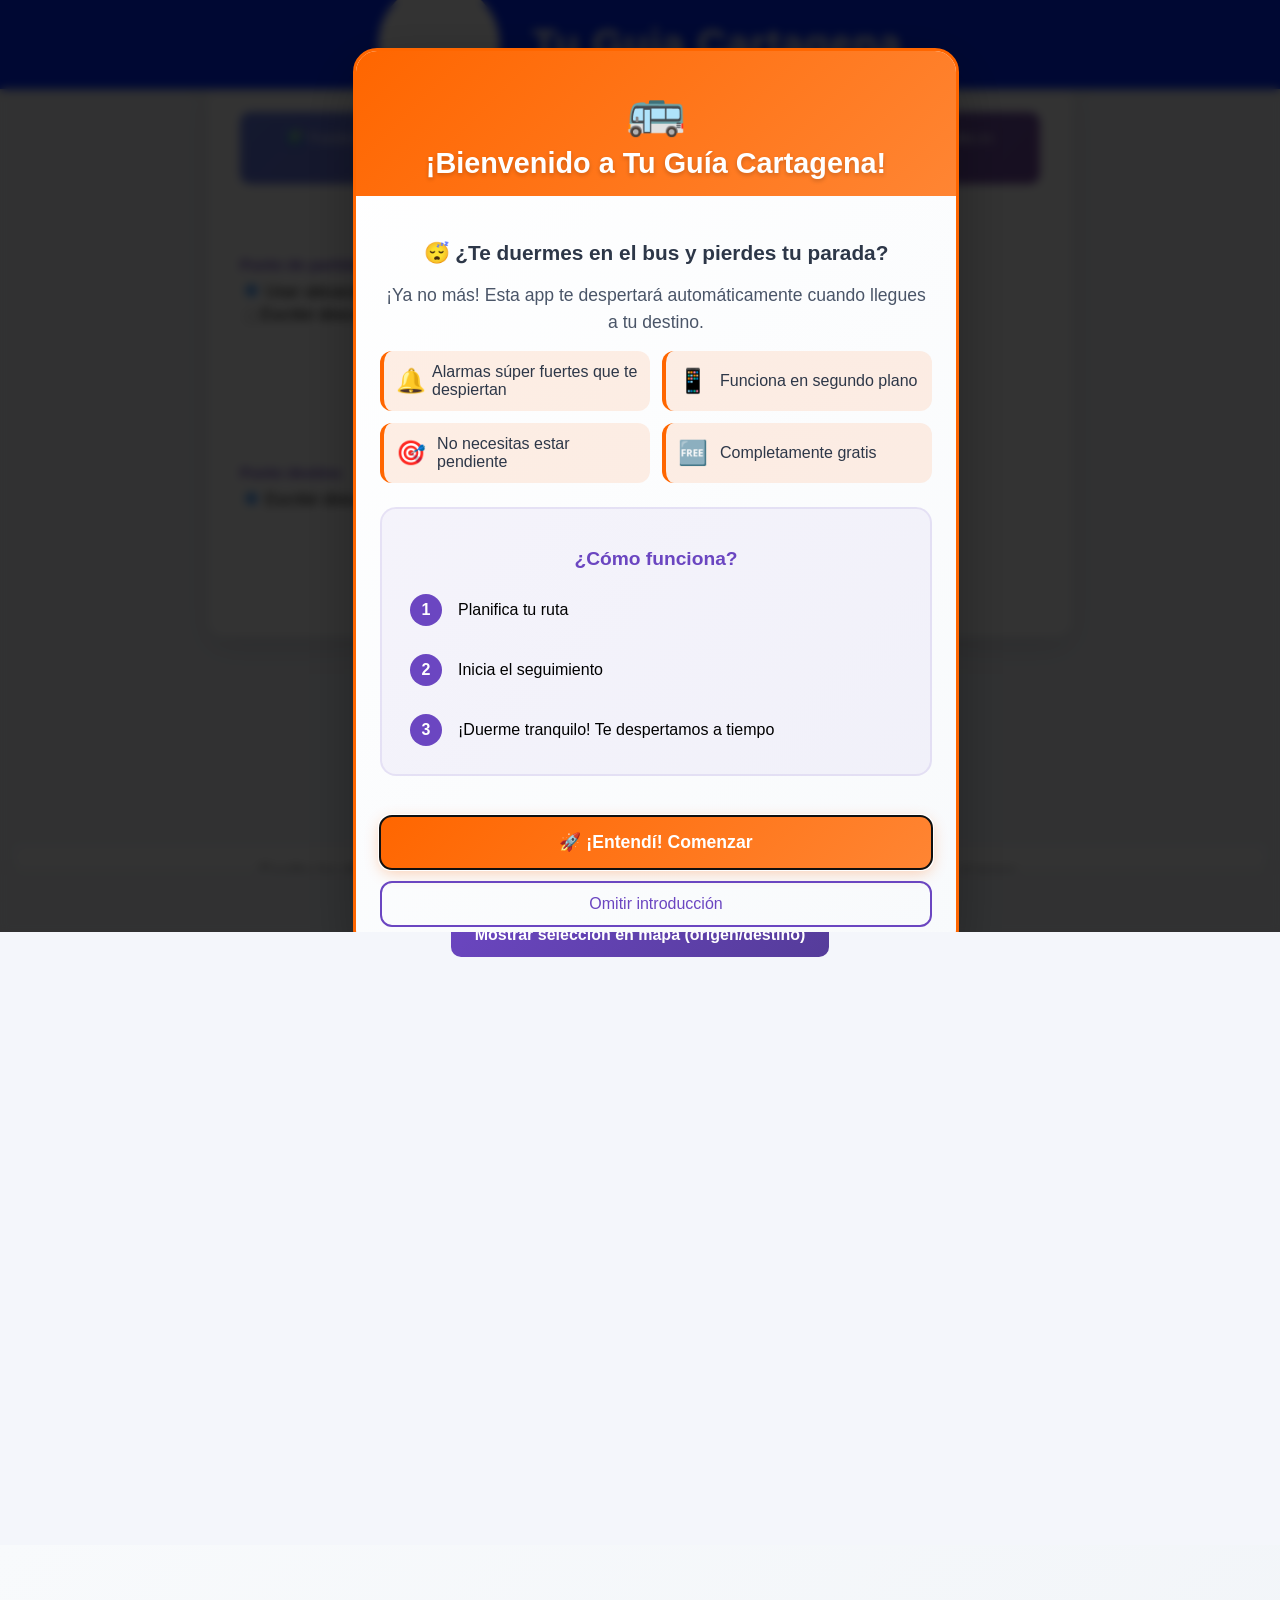
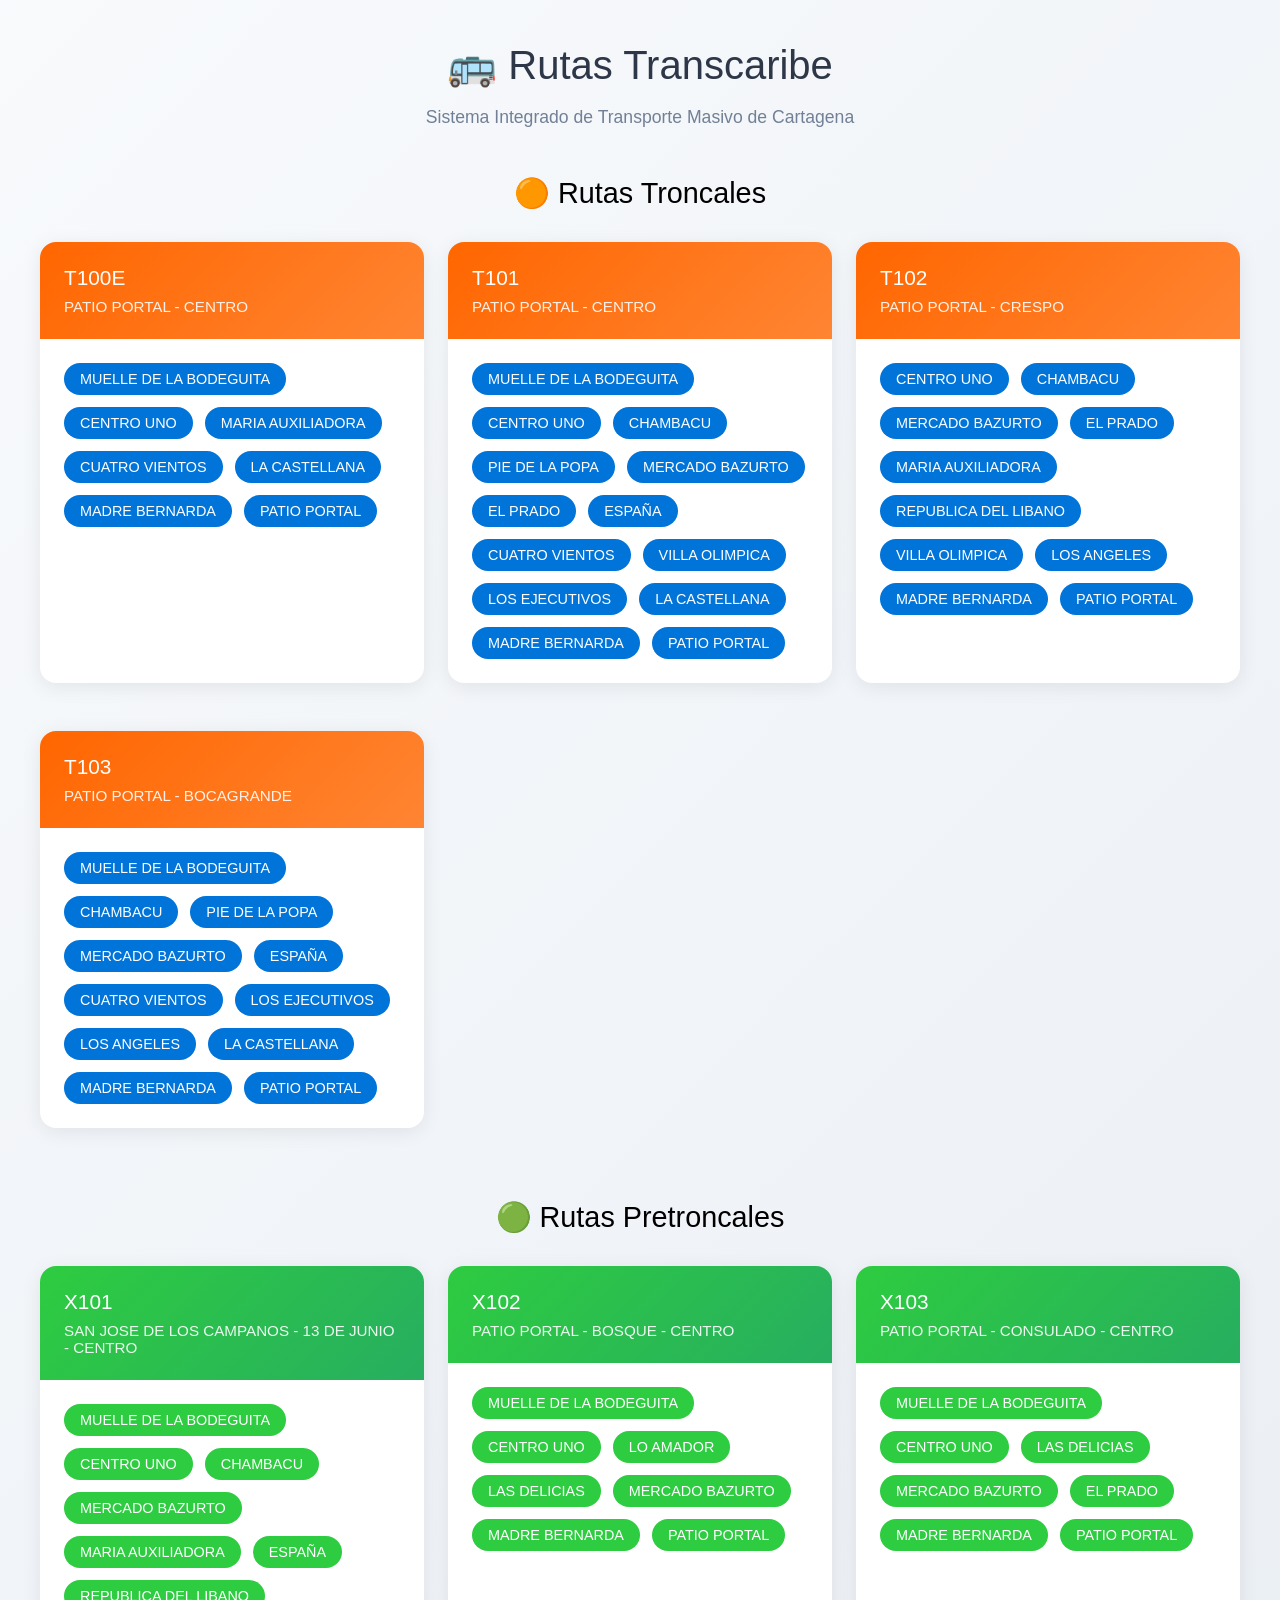
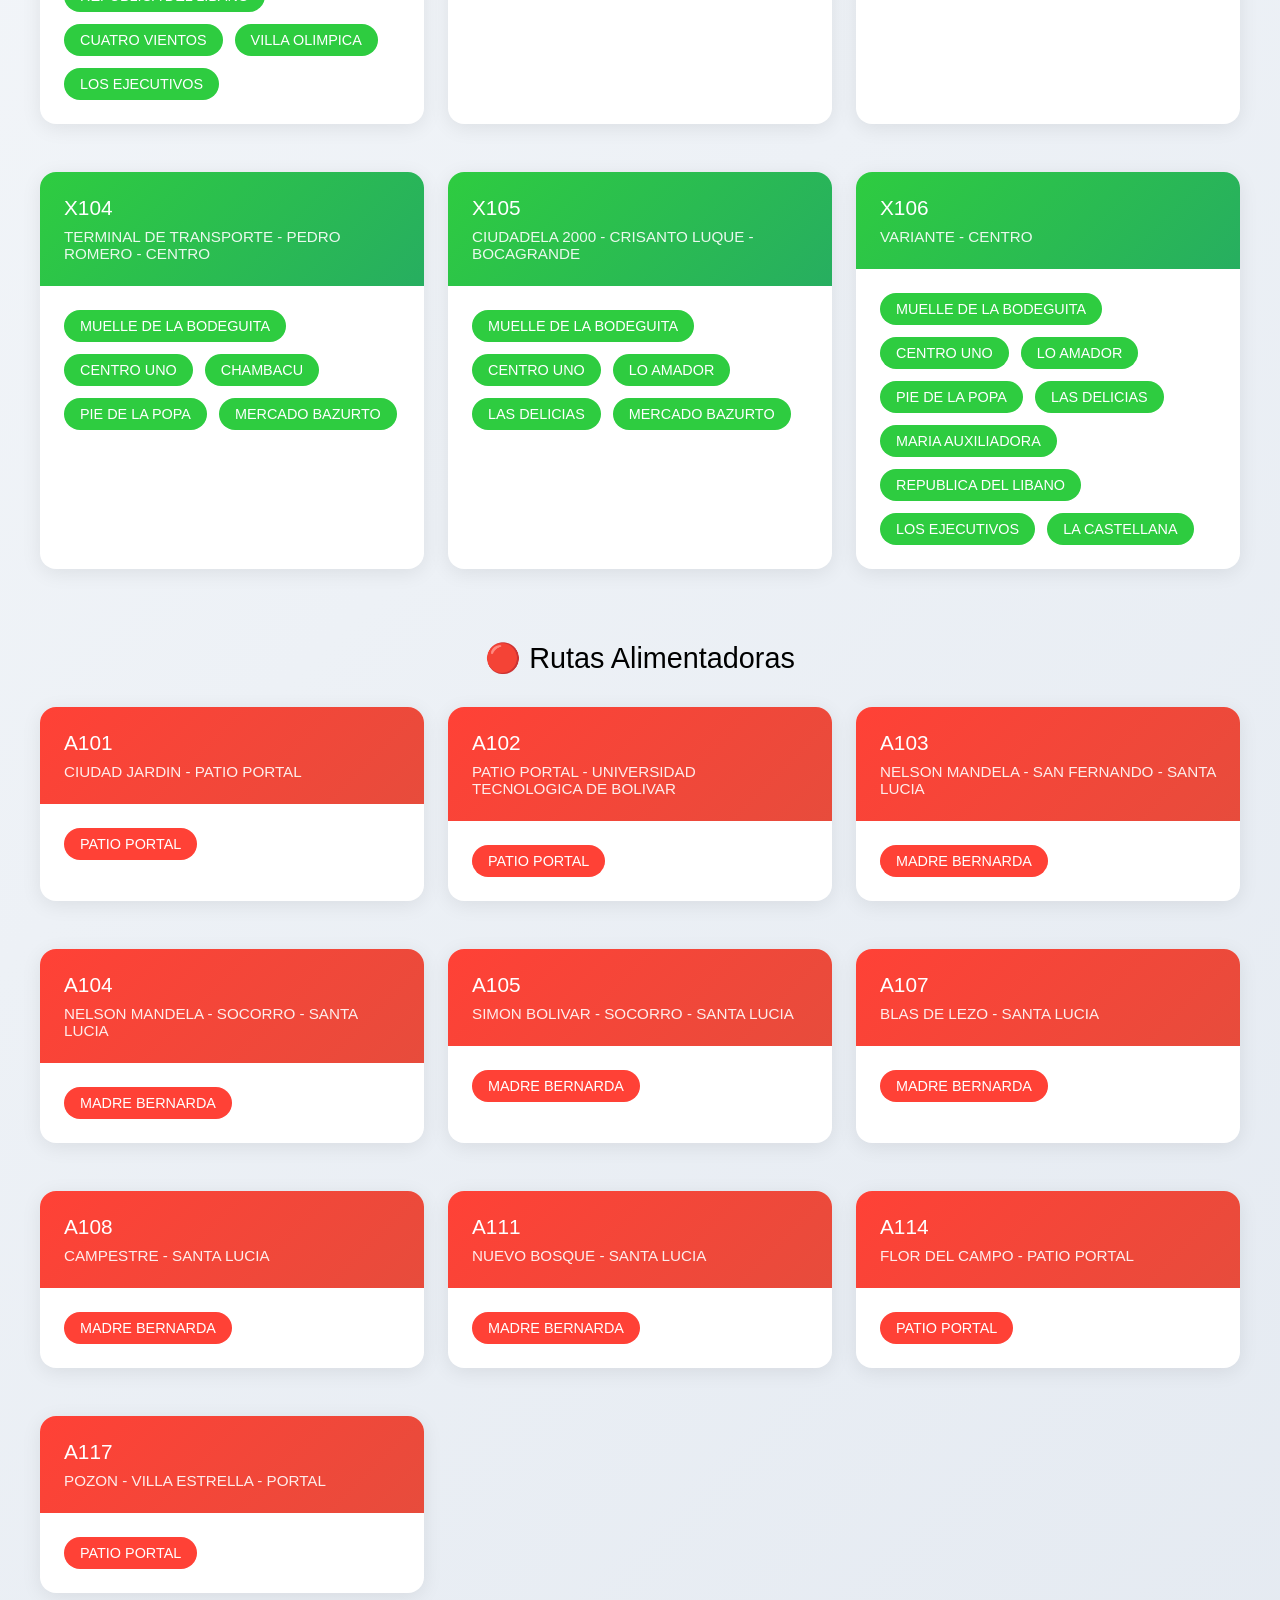
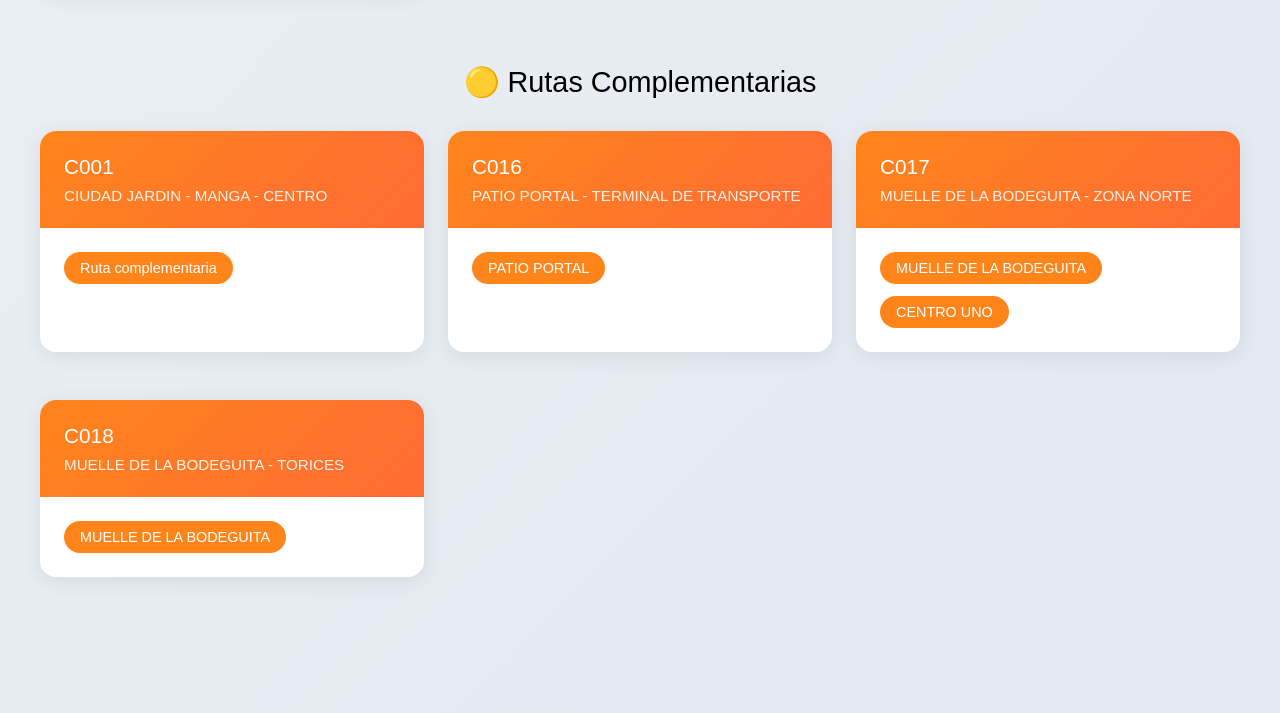
==== commit be2c13c1: "ajuste pantalla bienvenida" ====
--- a/index.html
+++ b/index.html
@@ -3,7 +3,7 @@
 <head>
     <meta charset="UTF-8">
     <meta name="viewport" content="width=device-width, initial-scale=1.0">
-    <title>Mi Guia - Te lleva</title>
+    <title>Tu Guia - Te lleva</title>
     <script src="https://unpkg.com/@mapbox/polyline@1.1.1/src/polyline.js"></script>
     <link rel="stylesheet" href="https://unpkg.com/leaflet/dist/leaflet.css" />
     <link rel="stylesheet" href="mobile-optimizations.css" />
@@ -1345,10 +1345,11 @@
             backdrop-filter: blur(5px);
             z-index: 10000;
             display: flex;
-            align-items: center;
+            align-items: flex-start;
             justify-content: center;
             padding: 1rem;
             animation: welcomeFadeIn 0.5s ease-out;
+            overflow-y: auto;
         }
         
         .welcome-content {
@@ -1356,11 +1357,12 @@
             border-radius: 24px;
             max-width: 600px;
             width: 100%;
-            max-height: 90vh;
-            overflow-y: auto;
+            margin-top: 2rem;
+            margin-bottom: 2rem;
             box-shadow: 0 20px 60px rgba(0, 0, 0, 0.3);
             animation: welcomeSlideUp 0.6s ease-out;
             border: 3px solid #ff6600;
+            position: relative;
         }
         
         .welcome-header {
@@ -1385,13 +1387,13 @@
         }
         
         .welcome-body {
-            padding: 2rem;
+            padding: 1.5rem;
         }
         
         .problem h3 {
             color: #2d3748;
             font-size: 1.3rem;
-            margin-bottom: 0.5rem;
+            margin-bottom: 0.3rem;
             text-align: center;
         }
         
@@ -1399,22 +1401,22 @@
             color: #4a5568;
             font-size: 1.1rem;
             text-align: center;
-            margin-bottom: 2rem;
-            line-height: 1.6;
+            margin-bottom: 1rem;
+            line-height: 1.5;
         }
         
         .features {
             display: grid;
             grid-template-columns: repeat(auto-fit, minmax(250px, 1fr));
-            gap: 1rem;
-            margin-bottom: 2rem;
+            gap: 0.75rem;
+            margin-bottom: 1.5rem;
         }
         
         .feature {
             display: flex;
             align-items: center;
             gap: 0.75rem;
-            padding: 1rem;
+            padding: 0.75rem;
             background: rgba(255, 102, 0, 0.1);
             border-radius: 12px;
             border-left: 4px solid #ff6600;
@@ -1432,7 +1434,7 @@
         
         .how-it-works {
             background: rgba(107, 70, 193, 0.05);
-            padding: 1.5rem;
+            padding: 1.25rem;
             border-radius: 16px;
             border: 2px solid rgba(107, 70, 193, 0.1);
         }
@@ -1440,21 +1442,21 @@
         .how-it-works h3 {
             color: #6b46c1;
             text-align: center;
-            margin-bottom: 1.5rem;
+            margin-bottom: 1rem;
             font-size: 1.2rem;
         }
         
         .steps {
             display: flex;
             flex-direction: column;
-            gap: 1rem;
+            gap: 0.75rem;
         }
         
         .step {
             display: flex;
             align-items: center;
             gap: 1rem;
-            padding: 0.75rem;
+            padding: 0.5rem;
         }
         
         .step-number {
@@ -1471,10 +1473,10 @@
         }
         
         .welcome-footer {
-            padding: 1.5rem 2rem 2rem 2rem;
+            padding: 1rem 1.5rem 1.5rem 1.5rem;
             display: flex;
             flex-direction: column;
-            gap: 1rem;
+            gap: 0.75rem;
         }
         
         .welcome-btn-primary {
@@ -1519,7 +1521,7 @@
         }
         
         @keyframes welcomeSlideUp {
-            from { transform: translateY(50px); opacity: 0; }
+            from { transform: translateY(-30px); opacity: 0; }
             to { transform: translateY(0); opacity: 1; }
         }
         
@@ -1530,9 +1532,14 @@
         
         /* Responsive */
         @media (max-width: 768px) {
+            .welcome-modal {
+                padding: 0.5rem;
+                align-items: flex-start;
+            }
+            
             .welcome-content {
-                margin: 0.5rem;
-                max-height: 95vh;
+                margin: 1rem 0.5rem;
+                max-height: none;
             }
             
             .welcome-header {
@@ -1557,6 +1564,35 @@
             
             .steps {
                 gap: 0.75rem;
+            }
+        }
+        
+        @media (max-width: 600px) {
+            .welcome-modal {
+                padding: 0.25rem;
+                align-items: flex-start;
+            }
+            
+            .welcome-content {
+                margin: 0.5rem 0.25rem;
+                border-radius: 20px;
+            }
+            
+            .welcome-header {
+                padding: 1.25rem 0.75rem 0.75rem 0.75rem;
+                border-radius: 17px 17px 0 0;
+            }
+            
+            .welcome-header h2 {
+                font-size: 1.3rem;
+            }
+            
+            .welcome-body {
+                padding: 1.25rem 0.75rem;
+            }
+            
+            .welcome-footer {
+                padding: 0.75rem;
             }
         }
         /* === HEADER STICKY (fijo arriba) y COMPACTO EN MÓVILES (ajuste fuerte) === */
@@ -2153,45 +2189,45 @@
                 <h2>¡Bienvenido a Tu Guía Cartagena!</h2>
             </div>
             
-            <div class="welcome-body">
+            <div class="welcome-body" style="padding: 1.5rem;">
                 <div class="problem-solution">
                     <div class="problem">
-                        <h3>😴 ¿Te duermes en el bus y pierdes tu parada?</h3>
-                        <p>¡Ya no más! Esta app te despertará automáticamente cuando llegues a tu destino.</p>
+                        <h3 style="margin-bottom: 0.3rem;">😴 ¿Te duermes en el bus y pierdes tu parada?</h3>
+                        <p style="margin-bottom: 1rem; line-height: 1.5;">¡Ya no más! Esta app te despertará automáticamente cuando llegues a tu destino.</p>
                     </div>
                     
-                    <div class="features">
-                        <div class="feature">
+                    <div class="features" style="gap: 0.75rem; margin-bottom: 1.5rem;">
+                        <div class="feature" style="padding: 0.75rem;">
                             <span class="feature-icon">🔔</span>
                             <span>Alarmas súper fuertes que te despiertan</span>
                         </div>
-                        <div class="feature">
+                        <div class="feature" style="padding: 0.75rem;">
                             <span class="feature-icon">📱</span>
                             <span>Funciona en segundo plano</span>
                         </div>
-                        <div class="feature">
+                        <div class="feature" style="padding: 0.75rem;">
                             <span class="feature-icon">🎯</span>
                             <span>No necesitas estar pendiente</span>
                         </div>
-                        <div class="feature">
+                        <div class="feature" style="padding: 0.75rem;">
                             <span class="feature-icon">🆓</span>
                             <span>Completamente gratis</span>
                         </div>
                     </div>
                 </div>
                 
-                <div class="how-it-works">
-                    <h3>¿Cómo funciona?</h3>
-                    <div class="steps">
-                        <div class="step">
+                <div class="how-it-works" style="padding: 1.25rem;">
+                    <h3 style="margin-bottom: 1rem;">¿Cómo funciona?</h3>
+                    <div class="steps" style="gap: 0.75rem;">
+                        <div class="step" style="padding: 0.5rem;">
                             <span class="step-number">1</span>
                             <span>Planifica tu ruta</span>
                         </div>
-                        <div class="step">
+                        <div class="step" style="padding: 0.5rem;">
                             <span class="step-number">2</span>
                             <span>Inicia el seguimiento</span>
                         </div>
-                        <div class="step">
+                        <div class="step" style="padding: 0.5rem;">
                             <span class="step-number">3</span>
                             <span>¡Duerme tranquilo! Te despertamos a tiempo</span>
                         </div>
@@ -2199,7 +2235,7 @@
                 </div>
             </div>
             
-            <div class="welcome-footer">
+            <div class="welcome-footer" style="padding: 1rem 1.5rem 1.5rem 1.5rem; gap: 0.75rem;">
                 <button id="startUsingApp" class="welcome-btn-primary">
                     <span>🚀 ¡Entendí! Comenzar</span>
                 </button>
@@ -2556,7 +2592,7 @@
                     <div class="route-card">
                         <div class="route-header" style="background: linear-gradient(135deg, #FF851B, #FF6B35);">
                             <h4>C001</h4>
-                            <div class="route-info">CIUDADELA 2000 - MANGA - CENTRO</div>
+                            <div class="route-info">CIUDAD JARDIN - MANGA - CENTRO</div>
                         </div>
                         <div class="route-stations">
                             <span class="station-item complementaria">Ruta complementaria</span>
